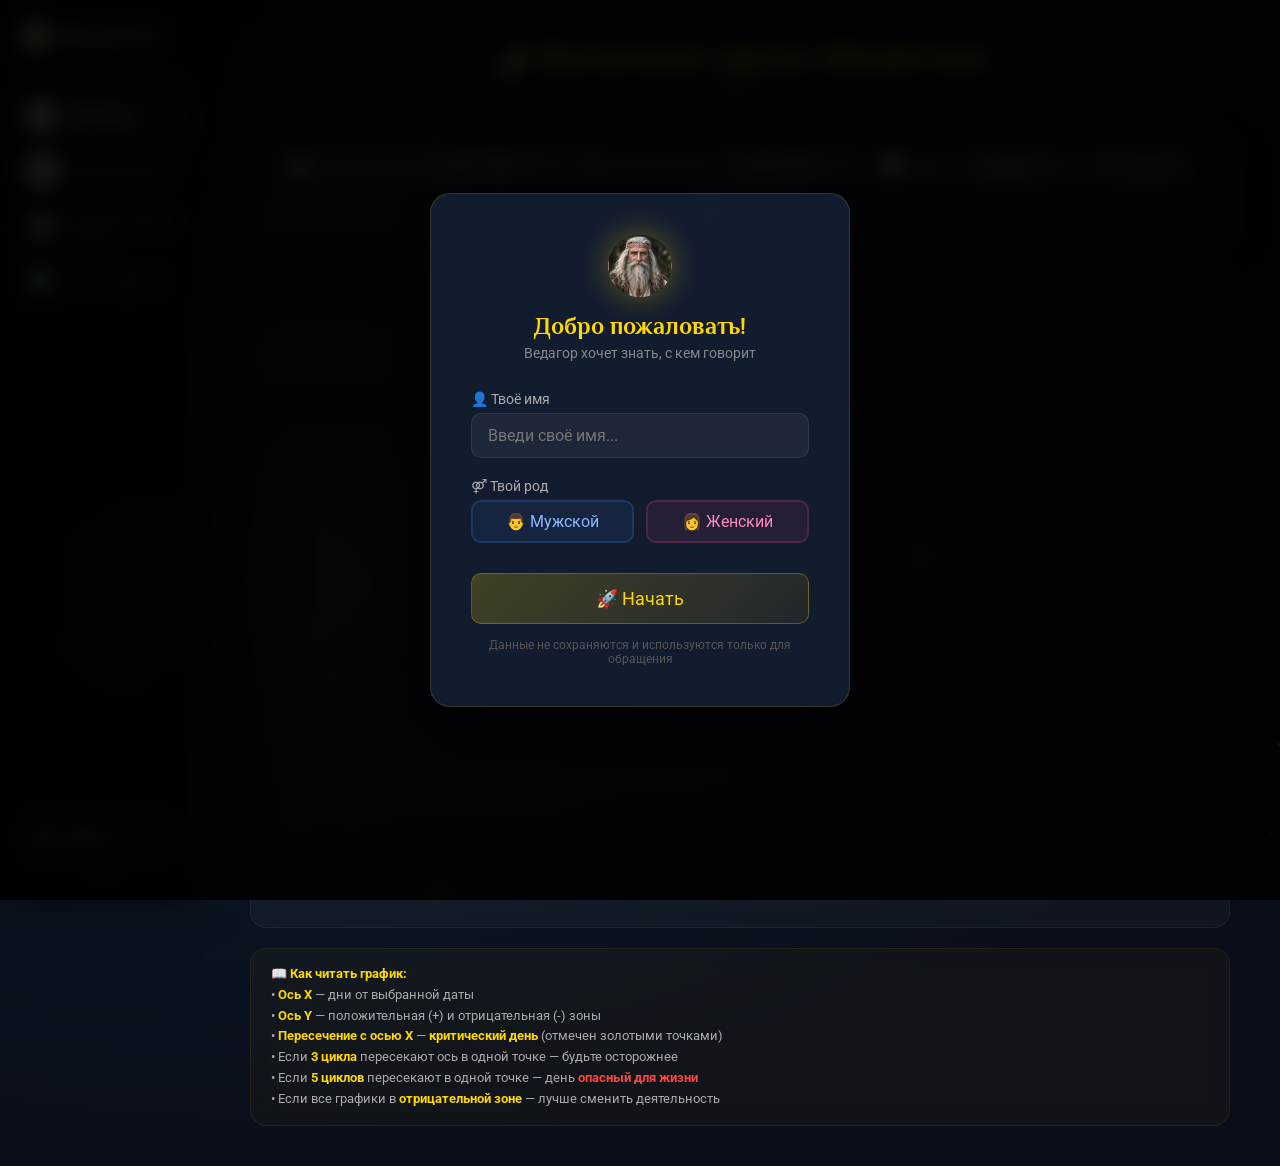
==== index.html @ 82c917f6 "Первый коммит" ====
<!DOCTYPE html>
<html lang="ru">
<head>
    <meta charset="UTF-8">
    <meta name="viewport" content="width=device-width, initial-scale=1.0">
    <title>Жизненные циклы (биоритмы)</title>
    <link rel="stylesheet" href="css/style.css">
    <link href="https://fonts.googleapis.com/css2?family=Great+Vibes&family=Philosopher:wght@400;700&family=Roboto:wght@300;400;700&display=swap" rel="stylesheet">
</head>
<body>

    <!-- ===== МОДАЛЬНОЕ ОКНО ВВОДА ИМЕНИ И ПОЛА ===== -->
    <div id="user-modal" style="position: fixed; top: 0; left: 0; width: 100%; height: 100%; background: rgba(0,0,0,0.85); display: flex; align-items: center; justify-content: center; z-index: 99999; backdrop-filter: blur(10px);">
        <div style="background: rgba(20,30,50,0.95); border: 1px solid rgba(255,215,0,0.15); border-radius: 20px; padding: 40px; max-width: 420px; width: 90%; box-shadow: 0 20px 60px rgba(0,0,0,0.8);">
            <div style="text-align: center; margin-bottom: 30px;">
                <img src="images/vedagor.png" alt="Ведагор" style="width: 64px; height: 64px; object-fit: contain; filter: drop-shadow(0 0 15px rgba(255, 215, 0, 0.35));">
                <h2 style="color: #ffd700; font-size: 24px; margin: 10px 0 6px; font-family: 'Philosopher', serif;">Добро пожаловать!</h2>
                <p style="color: #888; font-size: 14px;">Ведагор хочет знать, с кем говорит</p>
            </div>
            <div style="margin-bottom: 20px;">
                <label style="color: #aaa; display: block; margin-bottom: 6px; font-size: 14px;">👤 Твоё имя</label>
                <input type="text" id="userNameInput" placeholder="Введи своё имя..." style="width: 100%; padding: 12px 16px; background: rgba(255,255,255,0.05); border: 1px solid rgba(255,255,255,0.08); border-radius: 10px; color: #e0e0e0; font-size: 16px; outline: none; font-family: 'Roboto', sans-serif;">
            </div>
            <div style="margin-bottom: 30px;">
                <label style="color: #aaa; display: block; margin-bottom: 6px; font-size: 14px;">⚤ Твой род</label>
                <div style="display: flex; gap: 12px;">
                    <button id="genderMale" style="flex: 1; padding: 10px; background: rgba(68,136,255,0.08); border: 2px solid rgba(68,136,255,0.2); border-radius: 10px; color: #88bbff; cursor: pointer; font-size: 16px; transition: all 0.3s; font-family: 'Roboto', sans-serif;">👨 Мужской</button>
                    <button id="genderFemale" style="flex: 1; padding: 10px; background: rgba(255,68,136,0.08); border: 2px solid rgba(255,68,136,0.2); border-radius: 10px; color: #ff88bb; cursor: pointer; font-size: 16px; transition: all 0.3s; font-family: 'Roboto', sans-serif;">👩 Женский</button>
                </div>
                <input type="hidden" id="userGenderInput" value="">
            </div>
            <button id="startBtn" style="width: 100%; padding: 14px; background: linear-gradient(135deg, #ffd70033, #ffd70011); border: 1px solid #ffd70044; border-radius: 10px; color: #ffd700; font-size: 18px; cursor: pointer; transition: all 0.3s; font-family: 'Roboto', sans-serif;" disabled>🚀 Начать</button>
            <p style="color: #555; font-size: 12px; text-align: center; margin-top: 14px;">Данные не сохраняются и используются только для обращения</p>
        </div>
    </div>

    <!-- ===== ЗВЁЗДЫ ===== -->
    <div class="stars" id="stars"></div>

    <!-- ===== БОКОВОЕ МЕНЮ ===== -->
    <aside class="sidebar">
        <div class="sidebar-header">
            <img src="images/alatyr.png" alt="Алатырь" class="sidebar-logo-img">
            <span class="sidebar-title">Ведаем РА</span>
        </div>
        <nav class="sidebar-nav">
            <a href="index.html" class="sidebar-link active">
                <span class="sidebar-icon">📊</span>
                <span class="sidebar-text">Биоритмы</span>
            </a>
            <a href="svarog-circle.html" class="sidebar-link">
                <img src="images/svarog-circle/circle-icon.png" alt="Сварожий круг" class="sidebar-icon-img">
                <span class="sidebar-text">Сварожий круг</span>
            </a>
            <a href="galactic-day.html" class="sidebar-link">
                <img src="images/galactic-day/icon.png" alt="Галактические сутки" class="sidebar-icon-img">
                <span class="sidebar-text">Галактические сутки</span>
            </a>
            <a href="atlas.html" class="sidebar-link">
                <span class="sidebar-icon">🗺️</span>
                <span class="sidebar-text">Атлас Судьбы</span>
            </a>
        </nav>
        <div class="sidebar-footer">
            <button onclick="logoutUser()" class="sidebar-logout">
                <span class="sidebar-icon">🚪</span>
                <span class="sidebar-text">Выйти</span>
            </button>
            <span style="color: #444; font-size: 11px; display: block; margin-top: 10px;">v1.0</span>
        </div>
    </aside>

    <!-- ===== ОСНОВНОЙ КОНТЕНТ ===== -->
    <main class="main-content">
        <h1>🌙 Жизненные циклы (биоритмы)</h1>
        <p class="subtitle">5 циклов: физический, эмоциональный, интеллектуальный, психокинетический, астро-ментальный</p>

        <!-- ===== ПРИВЕТСТВИЕ С ИМЕНЕМ ===== -->
        <div id="greeting-block" style="text-align: center; margin-bottom: 25px; display: none;">
            <span id="greeting-text" style="font-family: 'Great Vibes', cursive; font-size: 32px; color: #ffd700; text-shadow: 0 0 30px rgba(255,215,0,0.15); letter-spacing: 2px;"></span>
        </div>

        <!-- ===== УПРАВЛЕНИЕ ===== -->
        <div class="controls">
            <div>
                <label>📅 Дата рождения: <input type="date" id="birthdate"></label>
            </div>
            <div>
                <label>🔍 Дата просмотра: <input type="date" id="viewdate"></label>
            </div>
            <div>
                <label>📊 Период: 
                    <select id="periodSelect">
                        <option value="30">30 дней</option>
                        <option value="60">60 дней</option>
                        <option value="90" selected>90 дней</option>
                        <option value="180">180 дней</option>
                        <option value="365">Год</option>
                    </select>
                </label>
            </div>
            <button id="todayBtn">📍 Сегодня</button>
            <button id="updateBtn">🔄 Обновить</button>
        </div>

        <!-- ===== ЛЕГЕНДА ===== -->
        <div id="legend"></div>

        <!-- ===== ВСПЛЫВАЮЩЕЕ ОКНО ДЛЯ ЦИКЛА ===== -->
        <div id="cycle-tooltip">
            <div class="cycle-name"></div>
            <div class="cycle-desc"></div>
            <div class="cycle-detail"></div>
        </div>

        <!-- ===== ЛУННАЯ ДОРОГА ===== -->
        <div id="lunar-road"></div>

        <!-- ===== ВСПЛЫВАЮЩЕЕ ОКНО ДЛЯ ЛУНЫ ===== -->
        <div id="moon-tooltip">
            <span class="phase-icon"></span>
            <div class="phase-name"></div>
            <div class="phase-short"></div>
            <div class="phase-influence"></div>
            <div class="phase-history"></div>
        </div>

        <!-- ===== ГРАФИК ===== -->
        <div id="chart-container">
            <canvas id="biorhythmChart"></canvas>
        </div>

        <!-- ===== КРИТИЧЕСКИЕ ДНИ (СПИСОК) ===== -->
        <div id="critical-days"></div>

        <!-- ===== ИНФО-ОКНО ДЛЯ КРИТИЧЕСКОГО ДНЯ ===== -->
        <div id="critical-info">
            <button class="close-btn" id="closeCriticalInfo">✕</button>
            <div class="critical-date"></div>
            <div class="critical-desc"></div>
            <div class="critical-cycles"></div>
        </div>

        <!-- ===== ИНФО-ОКНО ДЛЯ ЛЮБОГО ДНЯ (ПОЛНОЕ ОПИСАНИЕ) ===== -->
        <div id="day-info">
            <button class="close-btn" id="closeDayInfo">✕</button>
            <div class="day-date"></div>
            <div class="day-moon"></div>
            <div class="day-cycles"></div>
            <div class="day-recommendation"></div>
            <div class="day-history"></div>
            <div class="day-ai-advice">
                <div class="ai-loading">⏳ Запрашиваю совет у DeepSeek...</div>
                <div class="ai-chat-area"></div>
                <div class="ai-chat-input">
                    <input type="text" id="chatInput" placeholder="Задай вопрос наставнику..." onkeypress="sendQuestionEnter(event)">
                    <button onclick="sendQuestion()">📨</button>
                </div>
            </div>
        </div>

        <!-- ===== ИНФО БЛОК ===== -->
        <div id="info-block">
            <strong>📖 Как читать график:</strong><br>
            • <strong>Ось X</strong> — дни от выбранной даты<br>
            • <strong>Ось Y</strong> — положительная (+) и отрицательная (-) зоны<br>
            • <strong>Пересечение с осью X</strong> — <strong style="color:#ffd700;">критический день</strong> (отмечен золотыми точками)<br>
            • Если <strong>3 цикла</strong> пересекают ось в одной точке — будьте осторожнее<br>
            • Если <strong>5 циклов</strong> пересекают в одной точке — день <strong style="color:#ff4444;">опасный для жизни</strong><br>
            • Если все графики в <strong>отрицательной зоне</strong> — лучше сменить деятельность
        </div>
    </main>

    <script type="module" src="js/app.js"></script>
    
    <script>
        // ===== ГЕНЕРАЦИЯ ЗВЁЗД =====
        (function createStars() {
            const container = document.getElementById('stars');
            if (!container) return;
            const count = 150;
            for (let i = 0; i < count; i++) {
                const star = document.createElement('div');
                star.className = 'star';
                const size = Math.random() * 3 + 1;
                star.style.width = size + 'px';
                star.style.height = size + 'px';
                star.style.left = Math.random() * 100 + '%';
                star.style.top = Math.random() * 100 + '%';
                container.appendChild(star);
            }
        })();
    </script>
</body>
</html>
---- css/style.css ----
/* ===== 0. ПОДКЛЮЧЕНИЕ ШРИФТОВ ===== */
/* Шрифты подключены через Google Fonts в HTML */

/* ===== 1. ОБЩИЕ СТИЛИ ===== */
* {
    margin: 0;
    padding: 0;
    box-sizing: border-box;
}

body {
    background: #0a0e1a;
    color: #e0e0e0;
    font-family: 'Roboto', 'Segoe UI', Arial, sans-serif;
    padding: 20px;
    min-height: 100vh;
    background: radial-gradient(ellipse at 20% 50%, #0d1b2a, #0a0e1a 70%);
    position: relative;
    overflow-x: hidden;
}

/* ===== 1.1. ЗВЁЗДЫ (СТАТИЧНЫЕ, БЕЗ АНИМАЦИИ) ===== */
.stars {
    position: fixed;
    top: 0;
    left: 0;
    width: 100%;
    height: 100%;
    pointer-events: none;
    z-index: 0;
    overflow: hidden;
}

.star {
    position: absolute;
    background: white;
    border-radius: 50%;
    opacity: 0.7;
}

/* ===== 1.2. ЗОЛОТЫЕ АКЦЕНТЫ ===== */
.gold-glow {
    text-shadow: 0 0 20px rgba(255, 215, 0, 0.15);
}

/* ===== 2. ЗАГОЛОВКИ ===== */
h1 {
    text-align: center;
    color: #ffd700;
    font-size: 28px;
    margin-bottom: 10px;
    text-shadow: 0 0 30px rgba(255, 215, 0, 0.2), 0 0 60px rgba(255, 215, 0, 0.05);
    letter-spacing: 2px;
    font-family: 'Philosopher', 'Segoe UI', serif;
    font-weight: 700;
    position: relative;
    z-index: 1;
}

h1::after {
    content: '';
    display: block;
    width: 80px;
    height: 2px;
    margin: 8px auto 0;
    background: linear-gradient(90deg, transparent, #ffd700, transparent);
}

.subtitle {
    text-align: center;
    color: #888;
    font-size: 14px;
    margin-bottom: 25px;
    font-weight: 300;
    letter-spacing: 1px;
    position: relative;
    z-index: 1;
}

/* ===== 3. УПРАВЛЕНИЕ ===== */
.controls {
    display: flex;
    flex-wrap: wrap;
    justify-content: center;
    align-items: center;
    gap: 15px;
    background: rgba(255, 255, 255, 0.04);
    backdrop-filter: blur(10px);
    -webkit-backdrop-filter: blur(10px);
    padding: 15px 20px;
    border-radius: 16px;
    margin-bottom: 25px;
    border: 1px solid rgba(255, 215, 0, 0.1);
    box-shadow: 0 8px 32px rgba(0, 0, 0, 0.4);
    position: relative;
    z-index: 1;
    transition: all 0.3s ease;
}

.controls:hover {
    border-color: rgba(255, 215, 0, 0.2);
    box-shadow: 0 8px 40px rgba(0, 0, 0, 0.5);
}

.controls label {
    display: flex;
    align-items: center;
    gap: 8px;
    font-size: 14px;
    color: #aaa;
    cursor: pointer;
    font-weight: 300;
}

.controls input[type="date"] {
    background: rgba(255, 255, 255, 0.06);
    border: 1px solid rgba(255, 255, 255, 0.1);
    color: #e0e0e0;
    padding: 6px 10px;
    border-radius: 8px;
    font-size: 14px;
    cursor: pointer;
    transition: all 0.3s ease;
    font-family: 'Roboto', sans-serif;
}

.controls input[type="date"]:focus {
    border-color: #ffd700;
    outline: none;
    box-shadow: 0 0 20px rgba(255, 215, 0, 0.1);
}

.controls select {
    background: rgba(255, 255, 255, 0.06);
    border: 1px solid rgba(255, 255, 255, 0.1);
    color: #e0e0e0;
    padding: 6px 10px;
    border-radius: 8px;
    font-size: 14px;
    cursor: pointer;
    transition: all 0.3s ease;
    font-family: 'Roboto', sans-serif;
}

.controls select:focus {
    border-color: #ffd700;
    outline: none;
}

.controls button {
    background: rgba(255, 215, 0, 0.08);
    border: 1px solid rgba(255, 215, 0, 0.15);
    color: #ffd700;
    padding: 7px 18px;
    border-radius: 8px;
    cursor: pointer;
    font-size: 14px;
    transition: all 0.3s ease;
    font-family: 'Roboto', sans-serif;
    position: relative;
    overflow: hidden;
}

.controls button::after {
    content: '';
    position: absolute;
    top: 50%;
    left: 50%;
    width: 0;
    height: 0;
    background: rgba(255, 215, 0, 0.1);
    border-radius: 50%;
    transition: all 0.5s ease;
    transform: translate(-50%, -50%);
}

.controls button:hover::after {
    width: 300px;
    height: 300px;
}

.controls button:hover {
    background: #ffd700;
    color: #0a0e1a;
    border-color: #ffd700;
    transform: scale(1.02);
    box-shadow: 0 4px 30px rgba(255, 215, 0, 0.2);
}

#todayBtn {
    background: rgba(255, 255, 255, 0.05);
    border-color: rgba(255, 255, 255, 0.1);
    color: #aaa;
}

#todayBtn:hover {
    background: #ffd700;
    color: #0a0e1a;
    border-color: #ffd700;
}

#updateBtn {
    background: rgba(255, 215, 0, 0.12);
    border-color: rgba(255, 215, 0, 0.2);
}

/* ===== 4. ЛЕГЕНДА ===== */
#legend {
    display: flex;
    flex-wrap: wrap;
    justify-content: center;
    gap: 20px;
    background: rgba(255, 255, 255, 0.03);
    backdrop-filter: blur(10px);
    -webkit-backdrop-filter: blur(10px);
    padding: 12px 20px;
    border-radius: 16px;
    margin-bottom: 20px;
    border: 1px solid rgba(255, 255, 255, 0.06);
    position: relative;
    z-index: 1;
}

.legend-item {
    display: flex;
    align-items: center;
    gap: 8px;
    font-size: 13px;
    color: #ccc;
    cursor: pointer;
    position: relative;
    padding: 4px 10px;
    border-radius: 8px;
    transition: all 0.3s ease;
    font-weight: 300;
}

.legend-item:hover {
    background: rgba(255, 255, 255, 0.05);
    transform: translateY(-1px);
}

.legend-color {
    width: 24px;
    height: 4px;
    border-radius: 4px;
    box-shadow: 0 0 10px rgba(255, 255, 255, 0.05);
}

.legend-days {
    color: #666;
    font-size: 11px;
}

/* ===== 5. ВСПЛЫВАЮЩЕЕ ОКНО ДЛЯ ЦИКЛА ===== */
#cycle-tooltip {
    display: none;
    position: fixed;
    z-index: 9998;
    background: rgba(20, 30, 50, 0.95);
    backdrop-filter: blur(20px);
    -webkit-backdrop-filter: blur(20px);
    border: 1px solid rgba(255, 215, 0, 0.15);
    border-radius: 16px;
    padding: 16px 20px;
    max-width: 300px;
    box-shadow: 0 8px 40px rgba(0, 0, 0, 0.8), 0 0 30px rgba(255, 215, 0, 0.05);
    pointer-events: none;
    color: #e0e0e0;
    transform: translate(-50%, -110%);
}

#cycle-tooltip .cycle-name {
    font-size: 18px;
    font-weight: bold;
    margin-bottom: 6px;
    font-family: 'Philosopher', serif;
}

#cycle-tooltip .cycle-desc {
    font-size: 13px;
    color: #bbb;
    line-height: 1.5;
}

#cycle-tooltip .cycle-detail {
    font-size: 12px;
    color: #888;
    margin-top: 6px;
}

/* ===== 6. ЛУННАЯ ДОРОГА ===== */
#lunar-road {
    background: rgba(255, 255, 255, 0.03);
    backdrop-filter: blur(10px);
    -webkit-backdrop-filter: blur(10px);
    border-radius: 16px;
    padding: 15px 10px;
    margin-bottom: 20px;
    border: 1px solid rgba(255, 255, 255, 0.06);
    min-height: 70px;
    overflow-x: auto;
    display: flex;
    align-items: center;
    gap: 2px;
    flex-wrap: nowrap;
    position: relative;
    z-index: 1;
}

.lunar-day {
    display: inline-flex;
    flex-direction: column;
    align-items: center;
    font-size: 22px;
    padding: 4px 4px;
    cursor: pointer;
    min-width: 40px;
    flex-shrink: 0;
    position: relative;
    transition: all 0.3s ease;
    border-radius: 12px;
}

.lunar-day .date-label {
    font-size: 8px;
    color: #666;
    margin-top: 2px;
}

.lunar-day.today {
    background: rgba(255, 215, 0, 0.12);
    border-radius: 12px;
    padding: 4px 6px;
    box-shadow: 0 0 20px rgba(255, 215, 0, 0.05);
}

/* ===== 7. ВСПЛЫВАЮЩЕЕ ОКНО ДЛЯ ЛУНЫ ===== */
#moon-tooltip {
    display: none;
    position: fixed;
    z-index: 9999;
    background: rgba(20, 30, 50, 0.95);
    backdrop-filter: blur(20px);
    -webkit-backdrop-filter: blur(20px);
    border: 2px solid rgba(255, 215, 0, 0.2);
    border-radius: 16px;
    padding: 16px 20px;
    max-width: 280px;
    box-shadow: 0 8px 40px rgba(0, 0, 0, 0.8), 0 0 40px rgba(255, 215, 0, 0.05);
    pointer-events: none;
    transform: translate(-50%, -110%);
    color: #e0e0e0;
}

#moon-tooltip .phase-icon {
    font-size: 40px;
    text-align: center;
    display: block;
    margin-bottom: 6px;
}

#moon-tooltip .phase-name {
    font-size: 18px;
    font-weight: bold;
    color: #ffd700;
    text-align: center;
    margin-bottom: 6px;
    font-family: 'Philosopher', serif;
}

#moon-tooltip .phase-short {
    font-size: 13px;
    color: #aaa;
    text-align: center;
    margin-bottom: 8px;
    font-style: italic;
}

#moon-tooltip .phase-influence {
    font-size: 14px;
    color: #bbb;
    text-align: center;
    line-height: 1.4;
}

#moon-tooltip .phase-history {
    font-size: 12px;
    color: #888;
    text-align: center;
    line-height: 1.4;
    margin-top: 8px;
    border-top: 1px solid rgba(255, 215, 0, 0.1);
    padding-top: 8px;
}

/* ===== 8. ГРАФИК ===== */
#chart-container {
    background: rgba(255, 255, 255, 0.03);
    backdrop-filter: blur(10px);
    -webkit-backdrop-filter: blur(10px);
    border-radius: 16px;
    padding: 15px;
    margin-bottom: 20px;
    border: 1px solid rgba(255, 255, 255, 0.06);
    min-height: 420px;
    position: relative;
    overflow-x: auto;
    z-index: 1;
    box-shadow: inset 0 0 60px rgba(0, 0, 0, 0.3);
}

#biorhythmChart {
    height: 420px !important;
    background: transparent;
    display: block;
    border-radius: 8px;
    max-width: none !important;
}

#chart-container canvas {
    cursor: default;
    filter: drop-shadow(0 0 20px rgba(255, 215, 0, 0.02));
}

/* ===== 9. КРИТИЧЕСКИЕ ДНИ ===== */
#critical-days {
    background: rgba(255, 255, 255, 0.03);
    backdrop-filter: blur(10px);
    -webkit-backdrop-filter: blur(10px);
    border-radius: 16px;
    padding: 15px 20px;
    border: 1px solid rgba(255, 255, 255, 0.06);
    color: #888;
    font-size: 14px;
    min-height: 50px;
    margin-bottom: 20px;
    position: relative;
    z-index: 1;
}

#critical-days strong {
    color: #ffd700;
}

.critical-item {
    display: inline-block;
    background: rgba(255, 215, 0, 0.08);
    border: 1px solid rgba(255, 215, 0, 0.1);
    padding: 2px 12px;
    border-radius: 12px;
    margin: 3px 5px 3px 0;
    font-size: 13px;
    color: #ffd700;
    cursor: pointer;
    transition: all 0.3s ease;
}

.critical-item:hover {
    background: rgba(255, 215, 0, 0.2);
    transform: scale(1.05);
    box-shadow: 0 0 20px rgba(255, 215, 0, 0.1);
}

/* ===== 10. ИНФО-ОКНО КРИТИЧЕСКОГО ДНЯ ===== */
#critical-info {
    display: none;
    background: rgba(255, 215, 0, 0.04);
    backdrop-filter: blur(20px);
    -webkit-backdrop-filter: blur(20px);
    border: 1px solid rgba(255, 215, 0, 0.15);
    border-radius: 16px;
    padding: 20px 24px;
    margin-bottom: 20px;
    color: #ddd;
    line-height: 1.6;
    position: relative;
    z-index: 1;
    box-shadow: 0 8px 40px rgba(0, 0, 0, 0.4);
    animation: fadeSlideIn 0.4s ease;
}

@keyframes fadeSlideIn {
    from {
        opacity: 0;
        transform: translateY(-10px);
    }
    to {
        opacity: 1;
        transform: translateY(0);
    }
}

#critical-info .close-btn {
    float: right;
    background: none;
    border: none;
    color: #888;
    font-size: 20px;
    cursor: pointer;
    transition: all 0.3s ease;
}

#critical-info .close-btn:hover {
    color: #ffd700;
    transform: rotate(90deg);
}

#critical-info .critical-date {
    font-size: 20px;
    font-weight: bold;
    color: #ffd700;
    margin-bottom: 10px;
    font-family: 'Philosopher', serif;
}

#critical-info .critical-desc {
    font-size: 14px;
    color: #bbb;
}

#critical-info .critical-cycles {
    margin-top: 10px;
    font-size: 13px;
}

#critical-info .critical-cycles span {
    display: inline-block;
    margin-right: 12px;
    padding: 3px 10px;
    border-radius: 8px;
    font-size: 12px;
}

/* ===== 11. ИНФО-ОКНО ДЛЯ ЛЮБОГО ДНЯ ===== */
#day-info {
    display: none;
    background: rgba(255, 215, 0, 0.04);
    backdrop-filter: blur(20px);
    -webkit-backdrop-filter: blur(20px);
    border: 1px solid rgba(255, 215, 0, 0.15);
    border-radius: 16px;
    padding: 20px 24px;
    margin-bottom: 20px;
    color: #ddd;
    line-height: 1.8;
    position: relative;
    z-index: 1;
    box-shadow: 0 8px 40px rgba(0, 0, 0, 0.4);
    animation: fadeSlideIn 0.4s ease;
}

#day-info .close-btn {
    float: right;
    background: none;
    border: none;
    color: #888;
    font-size: 20px;
    cursor: pointer;
    transition: all 0.3s ease;
}

#day-info .close-btn:hover {
    color: #ffd700;
    transform: rotate(90deg);
}

#day-info .day-date {
    font-size: 22px;
    font-weight: bold;
    color: #ffd700;
    margin-bottom: 12px;
    font-family: 'Philosopher', serif;
}

#day-info .day-moon {
    background: rgba(255, 215, 0, 0.06);
    border-radius: 12px;
    padding: 10px 14px;
    margin-bottom: 12px;
    text-align: center;
    border: 1px solid rgba(255, 215, 0, 0.08);
}

#day-info .day-moon strong {
    color: #ffd700;
}

#day-info .day-cycles {
    background: rgba(255, 255, 255, 0.03);
    border-radius: 12px;
    padding: 8px 14px;
    margin-bottom: 12px;
    border: 1px solid rgba(255, 255, 255, 0.06);
}

#day-info .day-recommendation {
    background: rgba(255, 255, 255, 0.03);
    border-radius: 12px;
    padding: 10px 14px;
    margin-bottom: 12px;
    border: 1px solid rgba(255, 255, 255, 0.06);
    font-size: 15px;
}

#day-info .day-history {
    background: rgba(255, 215, 0, 0.03);
    border-radius: 12px;
    padding: 10px 14px;
    font-size: 13px;
    color: #aaa;
    border: 1px solid rgba(255, 215, 0, 0.06);
}

/* ===== 12. ДИАЛОГОВОЕ ОКНО С AI (ВЕДАГОР) ===== */
.day-ai-advice {
    background: rgba(68, 255, 136, 0.04);
    backdrop-filter: blur(10px);
    -webkit-backdrop-filter: blur(10px);
    border: 1px solid rgba(68, 255, 136, 0.08);
    border-radius: 12px;
    padding: 12px 16px;
    margin-top: 12px;
    line-height: 1.6;
    min-height: 50px;
}

.day-ai-advice .ai-loading {
    display: flex;
    align-items: center;
    gap: 12px;
    padding: 10px 0;
    color: #888;
    font-style: italic;
}

.day-ai-advice .ai-chat-area {
    max-height: 350px;
    overflow-y: auto;
    margin-bottom: 10px;
    padding-right: 4px;
}

.day-ai-advice .ai-chat-area::-webkit-scrollbar {
    width: 4px;
}

.day-ai-advice .ai-chat-area::-webkit-scrollbar-track {
    background: rgba(255, 255, 255, 0.03);
    border-radius: 4px;
}

.day-ai-advice .ai-chat-area::-webkit-scrollbar-thumb {
    background: rgba(255, 215, 0, 0.2);
    border-radius: 4px;
}

.day-ai-advice .ai-message {
    padding: 10px 14px;
    margin-bottom: 10px;
    border-radius: 12px;
    animation: fadeInUp 0.5s ease;
}

@keyframes fadeInUp {
    from {
        opacity: 0;
        transform: translateY(15px);
    }
    to {
        opacity: 1;
        transform: translateY(0);
    }
}

.day-ai-advice .ai-bot {
    background: rgba(255, 215, 0, 0.05);
    border: 1px solid rgba(255, 215, 0, 0.08);
}

.day-ai-advice .ai-bot strong {
    color: #ffd700;
    font-size: 15px;
    font-family: 'Philosopher', serif;
}

.day-ai-advice .ai-user {
    background: rgba(68, 255, 136, 0.05);
    border: 1px solid rgba(68, 255, 136, 0.08);
    text-align: right;
}

.day-ai-advice .ai-user strong {
    color: #44ff88;
}

.day-ai-advice .ai-text {
    color: #ddd;
    font-size: 14px;
    line-height: 1.7;
    display: block;
    margin-top: 4px;
    white-space: pre-wrap;
}

.day-ai-advice .ai-text span {
    color: #ffd700;
}

.day-ai-advice .ai-chat-input {
    display: flex;
    gap: 8px;
    border-top: 1px solid rgba(255, 255, 255, 0.06);
    padding-top: 10px;
    margin-top: 4px;
}

.day-ai-advice .ai-chat-input input {
    flex: 1;
    background: rgba(255, 255, 255, 0.05);
    border: 1px solid rgba(255, 255, 255, 0.08);
    border-radius: 8px;
    padding: 8px 14px;
    color: #e0e0e0;
    font-size: 14px;
    outline: none;
    transition: all 0.3s ease;
    font-family: 'Roboto', sans-serif;
}

.day-ai-advice .ai-chat-input input:focus {
    border-color: #ffd700;
    box-shadow: 0 0 20px rgba(255, 215, 0, 0.05);
}

.day-ai-advice .ai-chat-input input::placeholder {
    color: #666;
}

.day-ai-advice .ai-chat-input button {
    background: rgba(255, 215, 0, 0.1);
    border: 1px solid rgba(255, 215, 0, 0.15);
    border-radius: 8px;
    padding: 8px 16px;
    color: #ffd700;
    cursor: pointer;
    font-size: 18px;
    transition: all 0.3s ease;
}

.day-ai-advice .ai-chat-input button:hover {
    background: #ffd700;
    color: #0a0e1a;
    transform: scale(1.05);
    box-shadow: 0 4px 20px rgba(255, 215, 0, 0.2);
}

/* ===== 13. АНИМАЦИЯ ВЕДАГОРА ===== */
.vedagor-spinner {
    width: 40px;
    height: 40px;
    border: 3px solid rgba(255, 215, 0, 0.08);
    border-top: 3px solid #ffd700;
    border-right: 3px solid #ffd700;
    border-radius: 50%;
    animation: spin 1s linear infinite;
    display: inline-block;
    box-shadow: 0 0 30px rgba(255, 215, 0, 0.05);
    flex-shrink: 0;
}

@keyframes spin {
    0% { transform: rotate(0deg); }
    100% { transform: rotate(360deg); }
}

/* ===== 14. ИНФО БЛОК ===== */
#info-block {
    padding: 15px 20px;
    background: rgba(255, 215, 0, 0.03);
    backdrop-filter: blur(10px);
    -webkit-backdrop-filter: blur(10px);
    border-radius: 16px;
    border: 1px solid rgba(255, 215, 0, 0.08);
    color: #aaa;
    font-size: 13px;
    line-height: 1.6;
    position: relative;
    z-index: 1;
}

#info-block strong {
    color: #ffd700;
}

/* ===== 15. БОКОВОЕ МЕНЮ ===== */
.sidebar {
    position: fixed;
    left: 0;
    top: 0;
    width: 200px;
    height: 100vh;
    background: rgba(10, 14, 26, 0.92);
    backdrop-filter: blur(20px);
    -webkit-backdrop-filter: blur(20px);
    border-right: 1px solid rgba(255, 215, 0, 0.06);
    display: flex;
    flex-direction: column;
    padding: 20px 0;
    z-index: 1000;
    box-shadow: 4px 0 40px rgba(0, 0, 0, 0.6);
}

.sidebar-header {
    display: flex;
    align-items: center;
    gap: 10px;
    padding: 0 20px 20px;
    border-bottom: 1px solid rgba(255, 215, 0, 0.06);
    margin-bottom: 20px;
}

.sidebar-logo {
    font-size: 28px;
}

.sidebar-logo-img {
    width: 32px;
    height: 32px;
    object-fit: contain;
    filter: drop-shadow(0 0 10px rgba(255, 215, 0, 0.3));
    flex-shrink: 0;
}

.sidebar-logout {
    width: 100%;
    display: flex;
    align-items: center;
    gap: 12px;
    padding: 10px 14px;
    background: rgba(255, 68, 68, 0.06);
    border: 1px solid rgba(255, 68, 68, 0.15);
    border-radius: 10px;
    color: #ff8888;
    font-size: 14px;
    font-family: 'Roboto', sans-serif;
    cursor: pointer;
    transition: all 0.3s ease;
    margin-bottom: 10px;
}

.sidebar-logout:hover {
    background: rgba(255, 68, 68, 0.15);
    border-color: rgba(255, 68, 68, 0.4);
    color: #ffaaaa;
    transform: translateX(4px);
}

.sidebar-title {
    color: #ffd700;
    font-size: 18px;
    font-weight: bold;
    letter-spacing: 1px;
    font-family: 'Philosopher', serif;
}

.sidebar-nav {
    display: flex;
    flex-direction: column;
    gap: 4px;
    padding: 0 12px;
    flex: 1;
}

.sidebar-link {
    display: flex;
    align-items: center;
    gap: 12px;
    padding: 10px 14px;
    border-radius: 10px;
    color: #888;
    text-decoration: none;
    transition: all 0.3s ease;
}

.sidebar-link:hover {
    background: rgba(255, 255, 255, 0.04);
    color: #e0e0e0;
    transform: translateX(4px);
}

.sidebar-link.active {
    background: rgba(255, 215, 0, 0.06);
    color: #ffd700;
    border: 1px solid rgba(255, 215, 0, 0.08);
    box-shadow: 0 0 30px rgba(255, 215, 0, 0.03);
}

.sidebar-link .sidebar-icon {
    font-size: 20px;
    width: 28px;
    text-align: center;
}

.sidebar-link .sidebar-icon-img {
    width: 33px;
    height: 33px;
    object-fit: contain;
    flex-shrink: 0;
    filter: drop-shadow(0 0 8px rgba(255, 215, 0, 0.25));
}

.sidebar-link .sidebar-text {
    font-size: 14px;
}

.sidebar-footer {
    padding: 20px 20px 0;
    border-top: 1px solid rgba(255, 255, 255, 0.03);
    margin-top: auto;
    text-align: center;
}

/* ===== 16. ОСНОВНОЙ КОНТЕНТ С ОТСТУПОМ ПОД МЕНЮ ===== */
.main-content {
    margin-left: 200px;
    padding: 20px 30px;
    min-height: 100vh;
    position: relative;
    z-index: 1;
}

/* ===== 17. ПРИВЕТСТВИЕ С ИМЕНЕМ (шрифт Philosopher) ===== */
#greeting-text,
#svarog-greeting-text {
    font-family: 'Philosopher', serif !important;
    font-weight: 700;
}

@media (max-width: 768px) {
    .sidebar {
        width: 60px;
        padding: 16px 0;
    }
    
    .sidebar-header {
        padding: 0 12px 16px;
        justify-content: center;
    }
    
    .sidebar-title {
        display: none;
    }
    
    .sidebar-link {
        padding: 10px 12px;
        justify-content: center;
    }
    
    .sidebar-link .sidebar-text {
        display: none;
    }
    
    .sidebar-link .sidebar-icon {
        font-size: 24px;
        width: auto;
    }
    
    .sidebar-logout {
        justify-content: center;
        padding: 10px 12px;
    }
    
    .sidebar-logout .sidebar-text {
        display: none;
    }
    
    .sidebar-footer {
        padding: 16px 8px 0;
    }
    
    .main-content {
        margin-left: 60px;
        padding: 6px;
    }

    body {
        padding: 0;
    }

    h1 {
        font-size: 22px;
    }

    .controls {
        flex-direction: column;
        align-items: stretch;
        gap: 8px;
        padding: 10px;
        margin-bottom: 12px;
        border-radius: 10px;
    }
    
    .controls label {
        flex-direction: column;
        align-items: flex-start;
    }
    
    .controls input[type="date"],
    .controls select {
        width: 100%;
    }

    #legend {
        gap: 10px;
        padding: 10px;
        border-radius: 10px;
        margin-bottom: 12px;
    }

    .legend-item {
        font-size: 12px;
        padding: 4px 8px;
    }

    #lunar-road {
        padding: 10px 5px;
        gap: 0px;
        border-radius: 10px;
        margin-bottom: 12px;
    }
    
    .lunar-day {
        font-size: 18px;
        min-width: 32px;
    }
    
    #chart-container {
        padding: 6px;
        border-radius: 10px;
        margin-bottom: 12px;
    }

    #critical-days {
        padding: 10px;
        border-radius: 10px;
        margin-bottom: 12px;
    }

    #critical-info {
        padding: 12px;
        border-radius: 10px;
        margin-bottom: 12px;
    }
    
    #critical-info .critical-date {
        font-size: 17px;
    }
    
    #day-info {
        padding: 12px;
        border-radius: 10px;
        margin-bottom: 12px;
    }
    
    #day-info .day-date {
        font-size: 18px;
    }

    #day-info .day-moon,
    #day-info .day-cycles,
    #day-info .day-recommendation,
    #day-info .day-history {
        padding: 8px 10px;
        border-radius: 8px;
    }

    .day-ai-advice {
        padding: 10px;
        border-radius: 8px;
    }
    
    .day-ai-advice .ai-chat-area {
        max-height: 250px;
    }
    
    .day-ai-advice .ai-text {
        font-size: 13px;
    }
    
    .day-ai-advice .ai-chat-input input {
        font-size: 13px;
        padding: 6px 10px;
    }
    
    .day-ai-advice .ai-chat-input button {
        font-size: 16px;
        padding: 6px 12px;
    }
    
    .vedagor-spinner {
        width: 30px;
        height: 30px;
    }

    #info-block {
        padding: 10px;
        border-radius: 10px;
        font-size: 12px;
    }

    #moon-tooltip,
    #cycle-tooltip {
        max-width: 240px;
        padding: 12px 14px;
    }
}

@media (max-width: 480px) {
    .sidebar {
        width: 50px;
        padding: 12px 0;
    }
    
    .sidebar-link {
        padding: 8px 10px;
    }
    
    .sidebar-link .sidebar-icon {
        font-size: 20px;
    }
    
    .sidebar-logout {
        padding: 8px 10px;
    }
    
    .main-content {
        margin-left: 50px;
        padding: 4px;
    }

    h1 {
        font-size: 18px;
    }
    
    #chart-container {
        padding: 4px;
        min-height: 320px;
    }
    
    #biorhythmChart {
        height: 320px !important;
    }
}
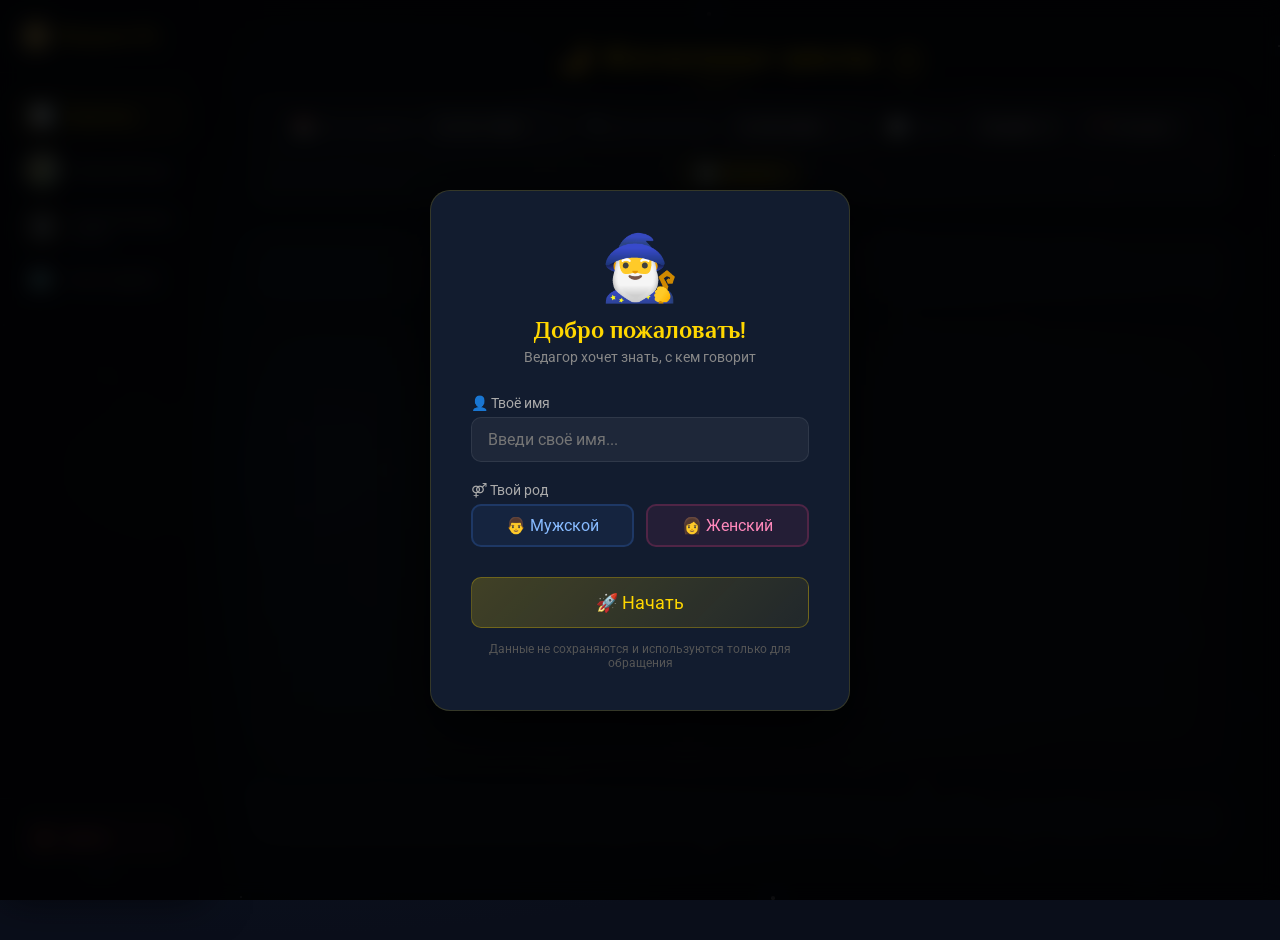
==== commit bd6bbc56: "Добавил картинки луны" ====
--- a/index.html
+++ b/index.html
@@ -3,7 +3,7 @@
 <head>
     <meta charset="UTF-8">
     <meta name="viewport" content="width=device-width, initial-scale=1.0">
-    <title>Жизненные циклы (биоритмы)</title>
+    <title>Жизненные циклы</title>
     <link rel="stylesheet" href="css/style.css">
     <link href="https://fonts.googleapis.com/css2?family=Great+Vibes&family=Philosopher:wght@400;700&family=Roboto:wght@300;400;700&display=swap" rel="stylesheet">
 </head>
@@ -13,7 +13,7 @@
     <div id="user-modal" style="position: fixed; top: 0; left: 0; width: 100%; height: 100%; background: rgba(0,0,0,0.85); display: flex; align-items: center; justify-content: center; z-index: 99999; backdrop-filter: blur(10px);">
         <div style="background: rgba(20,30,50,0.95); border: 1px solid rgba(255,215,0,0.15); border-radius: 20px; padding: 40px; max-width: 420px; width: 90%; box-shadow: 0 20px 60px rgba(0,0,0,0.8);">
             <div style="text-align: center; margin-bottom: 30px;">
-                <img src="images/vedagor.png" alt="Ведагор" style="width: 64px; height: 64px; object-fit: contain; filter: drop-shadow(0 0 15px rgba(255, 215, 0, 0.35));">
+                <div style="font-size: 64px;">🧙‍♂️</div>
                 <h2 style="color: #ffd700; font-size: 24px; margin: 10px 0 6px; font-family: 'Philosopher', serif;">Добро пожаловать!</h2>
                 <p style="color: #888; font-size: 14px;">Ведагор хочет знать, с кем говорит</p>
             </div>
@@ -72,8 +72,31 @@
 
     <!-- ===== ОСНОВНОЙ КОНТЕНТ ===== -->
     <main class="main-content">
-        <h1>🌙 Жизненные циклы (биоритмы)</h1>
-        <p class="subtitle">5 циклов: физический, эмоциональный, интеллектуальный, психокинетический, астро-ментальный</p>
+        <!-- ===== ЗАГОЛОВОК С КНОПКОЙ "?" ===== -->
+        <div class="title-row">
+            <h1>🌙 Жизненные циклы</h1>
+            <button id="infoToggleBtn" class="info-toggle-btn" aria-label="Информация о циклах">?</button>
+        </div>
+
+        <!-- ===== РАСКРЫВАЮЩИЙСЯ БЛОК: ИНФО + ЛЕГЕНДА ===== -->
+        <div id="info-block-collapsible" class="info-block-collapsible">
+            <!-- Сверху — ИНФО -->
+            <div class="info-section">
+                <strong>📖 Как читать график:</strong><br>
+                • <strong>Ось X</strong> — дни от выбранной даты<br>
+                • <strong>Ось Y</strong> — положительная (+) и отрицательная (-) зоны<br>
+                • <strong>Пересечение с осью X</strong> — <strong style="color:#ffd700;">критический день</strong> (отмечен золотыми точками)<br>
+                • Если <strong>3 цикла</strong> пересекают ось в одной точке — будьте осторожнее<br>
+                • Если <strong>5 циклов</strong> пересекают в одной точке — день <strong style="color:#ff4444;">опасный для жизни</strong><br>
+                • Если все графики в <strong>отрицательной зоне</strong> — лучше сменить деятельность
+            </div>
+
+            <!-- Разделитель -->
+            <div class="info-divider"></div>
+
+            <!-- Снизу — ЛЕГЕНДА -->
+            <div id="legend"></div>
+        </div>
 
         <!-- ===== ПРИВЕТСТВИЕ С ИМЕНЕМ ===== -->
         <div id="greeting-block" style="text-align: center; margin-bottom: 25px; display: none;">
@@ -91,10 +114,9 @@
             <div>
                 <label>📊 Период: 
                     <select id="periodSelect">
-                        <option value="30">30 дней</option>
+                        <option value="30" selected>30 дней</option>
                         <option value="60">60 дней</option>
-                        <option value="90" selected>90 дней</option>
-                        <option value="180">180 дней</option>
+                        <option value="90">90 дней</option>
                         <option value="365">Год</option>
                     </select>
                 </label>
@@ -102,9 +124,6 @@
             <button id="todayBtn">📍 Сегодня</button>
             <button id="updateBtn">🔄 Обновить</button>
         </div>
-
-        <!-- ===== ЛЕГЕНДА ===== -->
-        <div id="legend"></div>
 
         <!-- ===== ВСПЛЫВАЮЩЕЕ ОКНО ДЛЯ ЦИКЛА ===== -->
         <div id="cycle-tooltip">
@@ -157,17 +176,6 @@
                     <button onclick="sendQuestion()">📨</button>
                 </div>
             </div>
-        </div>
-
-        <!-- ===== ИНФО БЛОК ===== -->
-        <div id="info-block">
-            <strong>📖 Как читать график:</strong><br>
-            • <strong>Ось X</strong> — дни от выбранной даты<br>
-            • <strong>Ось Y</strong> — положительная (+) и отрицательная (-) зоны<br>
-            • <strong>Пересечение с осью X</strong> — <strong style="color:#ffd700;">критический день</strong> (отмечен золотыми точками)<br>
-            • Если <strong>3 цикла</strong> пересекают ось в одной точке — будьте осторожнее<br>
-            • Если <strong>5 циклов</strong> пересекают в одной точке — день <strong style="color:#ff4444;">опасный для жизни</strong><br>
-            • Если все графики в <strong>отрицательной зоне</strong> — лучше сменить деятельность
         </div>
     </main>
 
@@ -190,6 +198,18 @@
                 container.appendChild(star);
             }
         })();
+
+        // ===== РАСКРЫТИЕ ИНФО-БЛОКА =====
+        (function initInfoToggle() {
+            const btn = document.getElementById('infoToggleBtn');
+            const block = document.getElementById('info-block-collapsible');
+            if (!btn || !block) return;
+
+            btn.addEventListener('click', function() {
+                block.classList.toggle('open');
+                btn.classList.toggle('active');
+            });
+        })();
     </script>
 </body>
 </html>
--- a/css/style.css
+++ b/css/style.css
@@ -322,6 +322,15 @@
     border-radius: 12px;
 }
 
+.moon-icon {
+    width: 50px;
+    height: 50px;
+    object-fit: contain;
+    display: block;
+    filter: drop-shadow(0 0 6px rgba(255, 255, 255, 0.25));
+    pointer-events: none;
+}
+
 .lunar-day .date-label {
     font-size: 8px;
     color: #666;
@@ -774,20 +783,6 @@
     100% { transform: rotate(360deg); }
 }
 
-/* ===== 14. ИНФО БЛОК ===== */
-#info-block {
-    padding: 15px 20px;
-    background: rgba(255, 215, 0, 0.03);
-    backdrop-filter: blur(10px);
-    -webkit-backdrop-filter: blur(10px);
-    border-radius: 16px;
-    border: 1px solid rgba(255, 215, 0, 0.08);
-    color: #aaa;
-    font-size: 13px;
-    line-height: 1.6;
-    position: relative;
-    z-index: 1;
-}
 
 #info-block strong {
     color: #ffd700;
@@ -1151,4 +1146,195 @@
     #biorhythmChart {
         height: 320px !important;
     }
+}
+
+/* ============================================
+   ЗАГОЛОВОК С КНОПКОЙ "?"
+   ============================================ */
+
+.title-row {
+    display: flex;
+    align-items: center;
+    justify-content: center;
+    gap: 12px;
+    position: relative;
+    z-index: 1;
+    margin-bottom: 10px;
+}
+
+.title-row h1 {
+    margin-bottom: 0;
+}
+
+.info-toggle-btn {
+    width: 36px;
+    height: 36px;
+    border-radius: 50%;
+    background: rgba(255, 215, 0, 0.1);
+    border: 1.5px solid rgba(255, 215, 0, 0.4);
+    color: #ffd700;
+    font-size: 20px;
+    font-weight: 700;
+    font-family: 'Philosopher', serif;
+    cursor: pointer;
+    transition: all 0.3s ease;
+    display: flex;
+    align-items: center;
+    justify-content: center;
+    flex-shrink: 0;
+    line-height: 1;
+    padding: 0;
+    padding-bottom: 2px;
+}
+
+.info-toggle-btn:hover {
+    background: rgba(255, 215, 0, 0.2);
+    border-color: #ffd700;
+    box-shadow: 0 0 20px rgba(255, 215, 0, 0.5), 0 0 35px rgba(255, 215, 0, 0.25);
+    transform: scale(1.08);
+}
+
+.info-toggle-btn.active {
+    background: #ffd700;
+    color: #0a0e1a;
+    border-color: #ffd700;
+    box-shadow: 0 0 25px rgba(255, 215, 0, 0.6);
+}
+
+/* ============================================
+   РАСКРЫВАЮЩИЙСЯ ИНФО-БЛОК
+   ============================================ */
+
+.info-block-collapsible {
+    max-height: 0;
+    overflow: hidden;
+    transition: max-height 0.5s cubic-bezier(0.22, 1, 0.36, 1), 
+                opacity 0.3s ease,
+                padding 0.3s ease,
+                margin 0.3s ease;
+    opacity: 0;
+    padding: 0 20px;
+    margin-bottom: 0;
+    background: rgba(255, 215, 0, 0.03);
+    backdrop-filter: blur(10px);
+    -webkit-backdrop-filter: blur(10px);
+    border-radius: 16px;
+    border: 1px solid rgba(255, 215, 0, 0.08);
+    color: #aaa;
+    font-size: 13px;
+    line-height: 1.6;
+    position: relative;
+    z-index: 1;
+}
+
+.info-block-collapsible strong {
+    color: #ffd700;
+}
+
+.info-block-collapsible.open {
+    max-height: 500px;
+    opacity: 1;
+    padding: 15px 20px;
+    margin-bottom: 20px;
+}
+
+/* ============================================
+   ЗАГОЛОВОК С КНОПКОЙ "?"
+   ============================================ */
+
+.title-row {
+    display: flex;
+    align-items: center;
+    justify-content: center;
+    gap: 12px;
+    position: relative;
+    z-index: 1;
+    margin-bottom: 10px;
+}
+
+.title-row h1 {
+    margin-bottom: 0;
+}
+
+.info-toggle-btn {
+    width: 36px;
+    height: 36px;
+    border-radius: 50%;
+    background: rgba(255, 215, 0, 0.1);
+    border: 1.5px solid rgba(255, 215, 0, 0.4);
+    color: #ffd700;
+    font-size: 20px;
+    font-weight: 700;
+    font-family: 'Philosopher', serif;
+    cursor: pointer;
+    transition: all 0.3s ease;
+    display: flex;
+    align-items: center;
+    justify-content: center;
+    flex-shrink: 0;
+    line-height: 1;
+    padding: 0;
+    padding-bottom: 2px;
+}
+
+.info-toggle-btn:hover {
+    background: rgba(255, 215, 0, 0.2);
+    border-color: #ffd700;
+    box-shadow: 0 0 20px rgba(255, 215, 0, 0.5), 0 0 35px rgba(255, 215, 0, 0.25);
+    transform: scale(1.08);
+}
+
+.info-toggle-btn.active {
+    background: #ffd700;
+    color: #0a0e1a;
+    border-color: #ffd700;
+    box-shadow: 0 0 25px rgba(255, 215, 0, 0.6);
+}
+
+/* ============================================
+   РАСКРЫВАЮЩИЙСЯ БЛОК (ИНФО + ЛЕГЕНДА)
+   ============================================ */
+
+.info-block-collapsible {
+    max-height: 0;
+    overflow: hidden;
+    transition: max-height 0.6s cubic-bezier(0.22, 1, 0.36, 1), 
+                opacity 0.3s ease,
+                padding 0.3s ease,
+                margin 0.3s ease;
+    opacity: 0;
+    padding: 0 20px;
+    margin-bottom: 0;
+    background: rgba(255, 215, 0, 0.03);
+    backdrop-filter: blur(10px);
+    -webkit-backdrop-filter: blur(10px);
+    border-radius: 16px;
+    border: 1px solid rgba(255, 215, 0, 0.08);
+    position: relative;
+    z-index: 1;
+}
+
+.info-block-collapsible.open {
+    max-height: 900px;
+    opacity: 1;
+    padding: 20px;
+    margin-bottom: 20px;
+}
+
+/* ===== ИНФО СЕКЦИЯ ===== */
+.info-block-collapsible .info-section {
+    color: #aaa;
+    font-size: 13px;
+    line-height: 1.7;
+}
+
+.info-block-collapsible .info-section strong {
+    color: #ffd700;
+}
+
+/* ===== РАЗДЕЛИТЕЛЬ ===== */
+.info-block-collapsible .info-divider {
+    height: 1px;
+    background: linear-gradient(90deg, transparent, rgba(255, 215, 0, 0.3), transparent);
+    margin: 16px 0;
 }
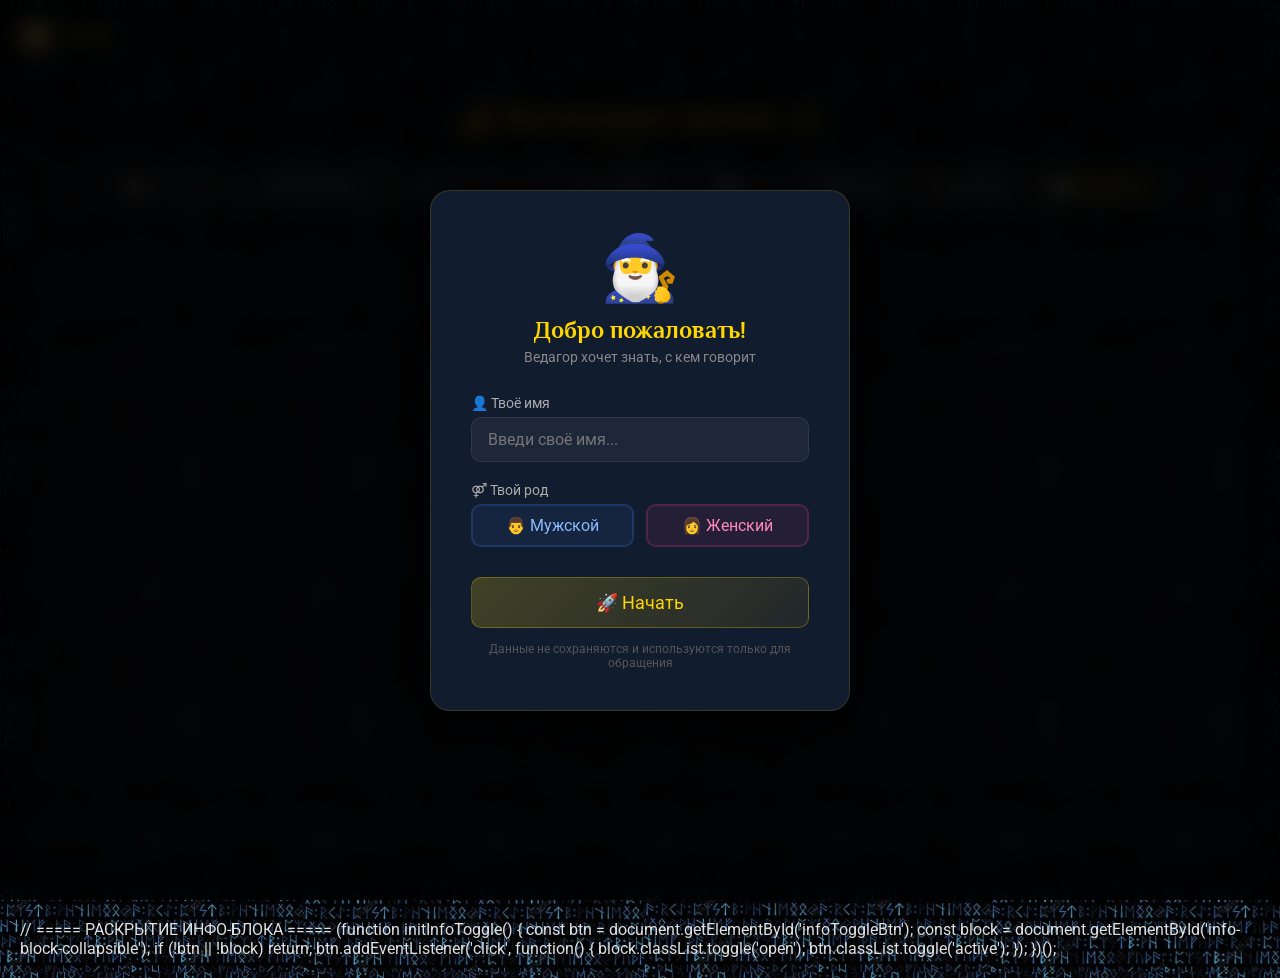
==== commit 390991b3: "изменил меню и заставку индекс" ====
--- a/index.html
+++ b/index.html
@@ -7,7 +7,7 @@
     <link rel="stylesheet" href="css/style.css">
     <link href="https://fonts.googleapis.com/css2?family=Great+Vibes&family=Philosopher:wght@400;700&family=Roboto:wght@300;400;700&display=swap" rel="stylesheet">
 </head>
-<body>
+<body class="bg-main"></body>
 
     <!-- ===== МОДАЛЬНОЕ ОКНО ВВОДА ИМЕНИ И ПОЛА ===== -->
     <div id="user-modal" style="position: fixed; top: 0; left: 0; width: 100%; height: 100%; background: rgba(0,0,0,0.85); display: flex; align-items: center; justify-content: center; z-index: 99999; backdrop-filter: blur(10px);">
@@ -34,41 +34,41 @@
         </div>
     </div>
 
-    <!-- ===== ЗВЁЗДЫ ===== -->
-    <div class="stars" id="stars"></div>
+    <!-- ===== ВЕРХНЕЕ ВЫПАДАЮЩЕЕ МЕНЮ ===== -->
+    <nav class="top-nav" id="topNav">
+        <div class="top-nav-header">
+            <button class="top-nav-trigger" aria-label="Открыть меню">
+                <img src="images/alatyr.png" alt="Алатырь">
+            </button>
+            <span class="top-nav-title">Меню</span>
+        </div>
 
-    <!-- ===== БОКОВОЕ МЕНЮ ===== -->
-    <aside class="sidebar">
-        <div class="sidebar-header">
-            <img src="images/alatyr.png" alt="Алатырь" class="sidebar-logo-img">
-            <span class="sidebar-title">Ведаем РА</span>
-        </div>
-        <nav class="sidebar-nav">
-            <a href="index.html" class="sidebar-link active">
+        <div class="top-nav-menu">
+            <a href="index.html" class="top-nav-link active">
                 <span class="sidebar-icon">📊</span>
                 <span class="sidebar-text">Биоритмы</span>
             </a>
-            <a href="svarog-circle.html" class="sidebar-link">
+            <a href="svarog-circle.html" class="top-nav-link">
                 <img src="images/svarog-circle/circle-icon.png" alt="Сварожий круг" class="sidebar-icon-img">
                 <span class="sidebar-text">Сварожий круг</span>
             </a>
-            <a href="galactic-day.html" class="sidebar-link">
+            <a href="galactic-day.html" class="top-nav-link">
                 <img src="images/galactic-day/icon.png" alt="Галактические сутки" class="sidebar-icon-img">
                 <span class="sidebar-text">Галактические сутки</span>
             </a>
-            <a href="atlas.html" class="sidebar-link">
+            <a href="atlas.html" class="top-nav-link">
                 <span class="sidebar-icon">🗺️</span>
                 <span class="sidebar-text">Атлас Судьбы</span>
             </a>
-        </nav>
-        <div class="sidebar-footer">
-            <button onclick="logoutUser()" class="sidebar-logout">
+
+            <button class="top-nav-logout">
                 <span class="sidebar-icon">🚪</span>
                 <span class="sidebar-text">Выйти</span>
             </button>
-            <span style="color: #444; font-size: 11px; display: block; margin-top: 10px;">v1.0</span>
+
+            <div class="top-nav-version">v1.0</div>
         </div>
-    </aside>
+    </nav>
 
     <!-- ===== ОСНОВНОЙ КОНТЕНТ ===== -->
     <main class="main-content">
@@ -80,7 +80,6 @@
 
         <!-- ===== РАСКРЫВАЮЩИЙСЯ БЛОК: ИНФО + ЛЕГЕНДА ===== -->
         <div id="info-block-collapsible" class="info-block-collapsible">
-            <!-- Сверху — ИНФО -->
             <div class="info-section">
                 <strong>📖 Как читать график:</strong><br>
                 • <strong>Ось X</strong> — дни от выбранной даты<br>
@@ -91,10 +90,8 @@
                 • Если все графики в <strong>отрицательной зоне</strong> — лучше сменить деятельность
             </div>
 
-            <!-- Разделитель -->
             <div class="info-divider"></div>
 
-            <!-- Снизу — ЛЕГЕНДА -->
             <div id="legend"></div>
         </div>
 
@@ -160,7 +157,7 @@
             <div class="critical-cycles"></div>
         </div>
 
-        <!-- ===== ИНФО-ОКНО ДЛЯ ЛЮБОГО ДНЯ (ПОЛНОЕ ОПИСАНИЕ) ===== -->
+        <!-- ===== ИНФО-ОКНО ДЛЯ ЛЮБОГО ДНЯ ===== -->
         <div id="day-info">
             <button class="close-btn" id="closeDayInfo">✕</button>
             <div class="day-date"></div>
@@ -181,23 +178,6 @@
 
     <script type="module" src="js/app.js"></script>
     
-    <script>
-        // ===== ГЕНЕРАЦИЯ ЗВЁЗД =====
-        (function createStars() {
-            const container = document.getElementById('stars');
-            if (!container) return;
-            const count = 150;
-            for (let i = 0; i < count; i++) {
-                const star = document.createElement('div');
-                star.className = 'star';
-                const size = Math.random() * 3 + 1;
-                star.style.width = size + 'px';
-                star.style.height = size + 'px';
-                star.style.left = Math.random() * 100 + '%';
-                star.style.top = Math.random() * 100 + '%';
-                container.appendChild(star);
-            }
-        })();
 
         // ===== РАСКРЫТИЕ ИНФО-БЛОКА =====
         (function initInfoToggle() {
@@ -211,5 +191,8 @@
             });
         })();
     </script>
+
+    <!-- ===== ВЕРХНЕЕ МЕНЮ ===== -->
+    <script src="js/nav.js"></script>
 </body>
 </html>
--- a/css/style.css
+++ b/css/style.css
@@ -1,5 +1,4 @@
 /* ===== 0. ПОДКЛЮЧЕНИЕ ШРИФТОВ ===== */
-/* Шрифты подключены через Google Fonts в HTML */
 
 /* ===== 1. ОБЩИЕ СТИЛИ ===== */
 * {
@@ -19,7 +18,13 @@
     overflow-x: hidden;
 }
 
-/* ===== 1.1. ЗВЁЗДЫ (СТАТИЧНЫЕ, БЕЗ АНИМАЦИИ) ===== */
+/* ===== ФОН-КАРТИНКА ДЛЯ ГЛАВНОЙ ===== */
+body.bg-main {
+    background: #0a0e1a url('../images/backgrounds/main-bg.png') no-repeat center center fixed;
+    background-size: cover;
+}
+
+/* ===== 1.1. ЗВЁЗДЫ ===== */
 .stars {
     position: fixed;
     top: 0;
@@ -36,11 +41,6 @@
     background: white;
     border-radius: 50%;
     opacity: 0.7;
-}
-
-/* ===== 1.2. ЗОЛОТЫЕ АКЦЕНТЫ ===== */
-.gold-glow {
-    text-shadow: 0 0 20px rgba(255, 215, 0, 0.15);
 }
 
 /* ===== 2. ЗАГОЛОВКИ ===== */
@@ -94,12 +94,6 @@
     box-shadow: 0 8px 32px rgba(0, 0, 0, 0.4);
     position: relative;
     z-index: 1;
-    transition: all 0.3s ease;
-}
-
-.controls:hover {
-    border-color: rgba(255, 215, 0, 0.2);
-    box-shadow: 0 8px 40px rgba(0, 0, 0, 0.5);
 }
 
 .controls label {
@@ -112,24 +106,7 @@
     font-weight: 300;
 }
 
-.controls input[type="date"] {
-    background: rgba(255, 255, 255, 0.06);
-    border: 1px solid rgba(255, 255, 255, 0.1);
-    color: #e0e0e0;
-    padding: 6px 10px;
-    border-radius: 8px;
-    font-size: 14px;
-    cursor: pointer;
-    transition: all 0.3s ease;
-    font-family: 'Roboto', sans-serif;
-}
-
-.controls input[type="date"]:focus {
-    border-color: #ffd700;
-    outline: none;
-    box-shadow: 0 0 20px rgba(255, 215, 0, 0.1);
-}
-
+.controls input[type="date"],
 .controls select {
     background: rgba(255, 255, 255, 0.06);
     border: 1px solid rgba(255, 255, 255, 0.1);
@@ -138,10 +115,10 @@
     border-radius: 8px;
     font-size: 14px;
     cursor: pointer;
-    transition: all 0.3s ease;
     font-family: 'Roboto', sans-serif;
 }
 
+.controls input[type="date"]:focus,
 .controls select:focus {
     border-color: #ffd700;
     outline: none;
@@ -157,26 +134,6 @@
     font-size: 14px;
     transition: all 0.3s ease;
     font-family: 'Roboto', sans-serif;
-    position: relative;
-    overflow: hidden;
-}
-
-.controls button::after {
-    content: '';
-    position: absolute;
-    top: 50%;
-    left: 50%;
-    width: 0;
-    height: 0;
-    background: rgba(255, 215, 0, 0.1);
-    border-radius: 50%;
-    transition: all 0.5s ease;
-    transform: translate(-50%, -50%);
-}
-
-.controls button:hover::after {
-    width: 300px;
-    height: 300px;
 }
 
 .controls button:hover {
@@ -196,12 +153,6 @@
 #todayBtn:hover {
     background: #ffd700;
     color: #0a0e1a;
-    border-color: #ffd700;
-}
-
-#updateBtn {
-    background: rgba(255, 215, 0, 0.12);
-    border-color: rgba(255, 215, 0, 0.2);
 }
 
 /* ===== 4. ЛЕГЕНДА ===== */
@@ -210,13 +161,8 @@
     flex-wrap: wrap;
     justify-content: center;
     gap: 20px;
-    background: rgba(255, 255, 255, 0.03);
-    backdrop-filter: blur(10px);
-    -webkit-backdrop-filter: blur(10px);
     padding: 12px 20px;
     border-radius: 16px;
-    margin-bottom: 20px;
-    border: 1px solid rgba(255, 255, 255, 0.06);
     position: relative;
     z-index: 1;
 }
@@ -228,7 +174,6 @@
     font-size: 13px;
     color: #ccc;
     cursor: pointer;
-    position: relative;
     padding: 4px 10px;
     border-radius: 8px;
     transition: all 0.3s ease;
@@ -244,7 +189,6 @@
     width: 24px;
     height: 4px;
     border-radius: 4px;
-    box-shadow: 0 0 10px rgba(255, 255, 255, 0.05);
 }
 
 .legend-days {
@@ -259,12 +203,11 @@
     z-index: 9998;
     background: rgba(20, 30, 50, 0.95);
     backdrop-filter: blur(20px);
-    -webkit-backdrop-filter: blur(20px);
     border: 1px solid rgba(255, 215, 0, 0.15);
     border-radius: 16px;
     padding: 16px 20px;
     max-width: 300px;
-    box-shadow: 0 8px 40px rgba(0, 0, 0, 0.8), 0 0 30px rgba(255, 215, 0, 0.05);
+    box-shadow: 0 8px 40px rgba(0, 0, 0, 0.8);
     pointer-events: none;
     color: #e0e0e0;
     transform: translate(-50%, -110%);
@@ -293,7 +236,6 @@
 #lunar-road {
     background: rgba(255, 255, 255, 0.03);
     backdrop-filter: blur(10px);
-    -webkit-backdrop-filter: blur(10px);
     border-radius: 16px;
     padding: 15px 10px;
     margin-bottom: 20px;
@@ -322,26 +264,25 @@
     border-radius: 12px;
 }
 
+.lunar-day .date-label {
+    font-size: 8px;
+    color: #666;
+    margin-top: 2px;
+}
+
+.lunar-day.today {
+    background: rgba(255, 215, 0, 0.12);
+    border-radius: 12px;
+    padding: 4px 6px;
+}
+
 .moon-icon {
-    width: 50px;
-    height: 50px;
+    width: 40px;
+    height: 40px;
     object-fit: contain;
     display: block;
     filter: drop-shadow(0 0 6px rgba(255, 255, 255, 0.25));
     pointer-events: none;
-}
-
-.lunar-day .date-label {
-    font-size: 8px;
-    color: #666;
-    margin-top: 2px;
-}
-
-.lunar-day.today {
-    background: rgba(255, 215, 0, 0.12);
-    border-radius: 12px;
-    padding: 4px 6px;
-    box-shadow: 0 0 20px rgba(255, 215, 0, 0.05);
 }
 
 /* ===== 7. ВСПЛЫВАЮЩЕЕ ОКНО ДЛЯ ЛУНЫ ===== */
@@ -351,63 +292,26 @@
     z-index: 9999;
     background: rgba(20, 30, 50, 0.95);
     backdrop-filter: blur(20px);
-    -webkit-backdrop-filter: blur(20px);
     border: 2px solid rgba(255, 215, 0, 0.2);
     border-radius: 16px;
     padding: 16px 20px;
     max-width: 280px;
-    box-shadow: 0 8px 40px rgba(0, 0, 0, 0.8), 0 0 40px rgba(255, 215, 0, 0.05);
+    box-shadow: 0 8px 40px rgba(0, 0, 0, 0.8);
     pointer-events: none;
     transform: translate(-50%, -110%);
     color: #e0e0e0;
 }
 
-#moon-tooltip .phase-icon {
-    font-size: 40px;
-    text-align: center;
-    display: block;
-    margin-bottom: 6px;
-}
-
-#moon-tooltip .phase-name {
-    font-size: 18px;
-    font-weight: bold;
-    color: #ffd700;
-    text-align: center;
-    margin-bottom: 6px;
-    font-family: 'Philosopher', serif;
-}
-
-#moon-tooltip .phase-short {
-    font-size: 13px;
-    color: #aaa;
-    text-align: center;
-    margin-bottom: 8px;
-    font-style: italic;
-}
-
-#moon-tooltip .phase-influence {
-    font-size: 14px;
-    color: #bbb;
-    text-align: center;
-    line-height: 1.4;
-}
-
-#moon-tooltip .phase-history {
-    font-size: 12px;
-    color: #888;
-    text-align: center;
-    line-height: 1.4;
-    margin-top: 8px;
-    border-top: 1px solid rgba(255, 215, 0, 0.1);
-    padding-top: 8px;
-}
+#moon-tooltip .phase-icon { font-size: 40px; text-align: center; display: block; margin-bottom: 6px; }
+#moon-tooltip .phase-name { font-size: 18px; font-weight: bold; color: #ffd700; text-align: center; margin-bottom: 6px; font-family: 'Philosopher', serif; }
+#moon-tooltip .phase-short { font-size: 13px; color: #aaa; text-align: center; margin-bottom: 8px; font-style: italic; }
+#moon-tooltip .phase-influence { font-size: 14px; color: #bbb; text-align: center; line-height: 1.4; }
+#moon-tooltip .phase-history { font-size: 12px; color: #888; text-align: center; line-height: 1.4; margin-top: 8px; border-top: 1px solid rgba(255, 215, 0, 0.1); padding-top: 8px; }
 
 /* ===== 8. ГРАФИК ===== */
 #chart-container {
     background: rgba(255, 255, 255, 0.03);
     backdrop-filter: blur(10px);
-    -webkit-backdrop-filter: blur(10px);
     border-radius: 16px;
     padding: 15px;
     margin-bottom: 20px;
@@ -416,7 +320,6 @@
     position: relative;
     overflow-x: auto;
     z-index: 1;
-    box-shadow: inset 0 0 60px rgba(0, 0, 0, 0.3);
 }
 
 #biorhythmChart {
@@ -427,16 +330,10 @@
     max-width: none !important;
 }
 
-#chart-container canvas {
-    cursor: default;
-    filter: drop-shadow(0 0 20px rgba(255, 215, 0, 0.02));
-}
-
 /* ===== 9. КРИТИЧЕСКИЕ ДНИ ===== */
 #critical-days {
     background: rgba(255, 255, 255, 0.03);
     backdrop-filter: blur(10px);
-    -webkit-backdrop-filter: blur(10px);
     border-radius: 16px;
     padding: 15px 20px;
     border: 1px solid rgba(255, 255, 255, 0.06);
@@ -448,9 +345,7 @@
     z-index: 1;
 }
 
-#critical-days strong {
-    color: #ffd700;
-}
+#critical-days strong { color: #ffd700; }
 
 .critical-item {
     display: inline-block;
@@ -468,7 +363,6 @@
 .critical-item:hover {
     background: rgba(255, 215, 0, 0.2);
     transform: scale(1.05);
-    box-shadow: 0 0 20px rgba(255, 215, 0, 0.1);
 }
 
 /* ===== 10. ИНФО-ОКНО КРИТИЧЕСКОГО ДНЯ ===== */
@@ -476,7 +370,6 @@
     display: none;
     background: rgba(255, 215, 0, 0.04);
     backdrop-filter: blur(20px);
-    -webkit-backdrop-filter: blur(20px);
     border: 1px solid rgba(255, 215, 0, 0.15);
     border-radius: 16px;
     padding: 20px 24px;
@@ -485,80 +378,15 @@
     line-height: 1.6;
     position: relative;
     z-index: 1;
-    box-shadow: 0 8px 40px rgba(0, 0, 0, 0.4);
     animation: fadeSlideIn 0.4s ease;
 }
 
 @keyframes fadeSlideIn {
-    from {
-        opacity: 0;
-        transform: translateY(-10px);
-    }
-    to {
-        opacity: 1;
-        transform: translateY(0);
-    }
-}
-
-#critical-info .close-btn {
-    float: right;
-    background: none;
-    border: none;
-    color: #888;
-    font-size: 20px;
-    cursor: pointer;
-    transition: all 0.3s ease;
-}
-
-#critical-info .close-btn:hover {
-    color: #ffd700;
-    transform: rotate(90deg);
-}
-
-#critical-info .critical-date {
-    font-size: 20px;
-    font-weight: bold;
-    color: #ffd700;
-    margin-bottom: 10px;
-    font-family: 'Philosopher', serif;
-}
-
-#critical-info .critical-desc {
-    font-size: 14px;
-    color: #bbb;
-}
-
-#critical-info .critical-cycles {
-    margin-top: 10px;
-    font-size: 13px;
-}
-
-#critical-info .critical-cycles span {
-    display: inline-block;
-    margin-right: 12px;
-    padding: 3px 10px;
-    border-radius: 8px;
-    font-size: 12px;
-}
-
-/* ===== 11. ИНФО-ОКНО ДЛЯ ЛЮБОГО ДНЯ ===== */
-#day-info {
-    display: none;
-    background: rgba(255, 215, 0, 0.04);
-    backdrop-filter: blur(20px);
-    -webkit-backdrop-filter: blur(20px);
-    border: 1px solid rgba(255, 215, 0, 0.15);
-    border-radius: 16px;
-    padding: 20px 24px;
-    margin-bottom: 20px;
-    color: #ddd;
-    line-height: 1.8;
-    position: relative;
-    z-index: 1;
-    box-shadow: 0 8px 40px rgba(0, 0, 0, 0.4);
-    animation: fadeSlideIn 0.4s ease;
-}
-
+    from { opacity: 0; transform: translateY(-10px); }
+    to { opacity: 1; transform: translateY(0); }
+}
+
+#critical-info .close-btn,
 #day-info .close-btn {
     float: right;
     background: none;
@@ -569,63 +397,44 @@
     transition: all 0.3s ease;
 }
 
+#critical-info .close-btn:hover,
 #day-info .close-btn:hover {
     color: #ffd700;
     transform: rotate(90deg);
 }
 
-#day-info .day-date {
-    font-size: 22px;
-    font-weight: bold;
-    color: #ffd700;
-    margin-bottom: 12px;
-    font-family: 'Philosopher', serif;
-}
-
-#day-info .day-moon {
-    background: rgba(255, 215, 0, 0.06);
-    border-radius: 12px;
-    padding: 10px 14px;
-    margin-bottom: 12px;
-    text-align: center;
-    border: 1px solid rgba(255, 215, 0, 0.08);
-}
-
-#day-info .day-moon strong {
-    color: #ffd700;
-}
-
-#day-info .day-cycles {
-    background: rgba(255, 255, 255, 0.03);
-    border-radius: 12px;
-    padding: 8px 14px;
-    margin-bottom: 12px;
-    border: 1px solid rgba(255, 255, 255, 0.06);
-}
-
-#day-info .day-recommendation {
-    background: rgba(255, 255, 255, 0.03);
-    border-radius: 12px;
-    padding: 10px 14px;
-    margin-bottom: 12px;
-    border: 1px solid rgba(255, 255, 255, 0.06);
-    font-size: 15px;
-}
-
-#day-info .day-history {
-    background: rgba(255, 215, 0, 0.03);
-    border-radius: 12px;
-    padding: 10px 14px;
-    font-size: 13px;
-    color: #aaa;
-    border: 1px solid rgba(255, 215, 0, 0.06);
-}
-
-/* ===== 12. ДИАЛОГОВОЕ ОКНО С AI (ВЕДАГОР) ===== */
+#critical-info .critical-date { font-size: 20px; font-weight: bold; color: #ffd700; margin-bottom: 10px; font-family: 'Philosopher', serif; }
+#critical-info .critical-desc { font-size: 14px; color: #bbb; }
+#critical-info .critical-cycles { margin-top: 10px; font-size: 13px; }
+#critical-info .critical-cycles span { display: inline-block; margin-right: 12px; padding: 3px 10px; border-radius: 8px; font-size: 12px; }
+
+/* ===== 11. ИНФО-ОКНО ДЛЯ ЛЮБОГО ДНЯ ===== */
+#day-info {
+    display: none;
+    background: rgba(255, 215, 0, 0.04);
+    backdrop-filter: blur(20px);
+    border: 1px solid rgba(255, 215, 0, 0.15);
+    border-radius: 16px;
+    padding: 20px 24px;
+    margin-bottom: 20px;
+    color: #ddd;
+    line-height: 1.8;
+    position: relative;
+    z-index: 1;
+    animation: fadeSlideIn 0.4s ease;
+}
+
+#day-info .day-date { font-size: 22px; font-weight: bold; color: #ffd700; margin-bottom: 12px; font-family: 'Philosopher', serif; }
+#day-info .day-moon { background: rgba(255, 215, 0, 0.06); border-radius: 12px; padding: 10px 14px; margin-bottom: 12px; text-align: center; border: 1px solid rgba(255, 215, 0, 0.08); }
+#day-info .day-moon strong { color: #ffd700; }
+#day-info .day-cycles { background: rgba(255, 255, 255, 0.03); border-radius: 12px; padding: 8px 14px; margin-bottom: 12px; border: 1px solid rgba(255, 255, 255, 0.06); }
+#day-info .day-recommendation { background: rgba(255, 255, 255, 0.03); border-radius: 12px; padding: 10px 14px; margin-bottom: 12px; border: 1px solid rgba(255, 255, 255, 0.06); font-size: 15px; }
+#day-info .day-history { background: rgba(255, 215, 0, 0.03); border-radius: 12px; padding: 10px 14px; font-size: 13px; color: #aaa; border: 1px solid rgba(255, 215, 0, 0.06); }
+
+/* ===== 12. ДИАЛОГОВОЕ ОКНО С AI ===== */
 .day-ai-advice {
     background: rgba(68, 255, 136, 0.04);
     backdrop-filter: blur(10px);
-    -webkit-backdrop-filter: blur(10px);
     border: 1px solid rgba(68, 255, 136, 0.08);
     border-radius: 12px;
     padding: 12px 16px;
@@ -634,135 +443,29 @@
     min-height: 50px;
 }
 
-.day-ai-advice .ai-loading {
-    display: flex;
-    align-items: center;
-    gap: 12px;
-    padding: 10px 0;
-    color: #888;
-    font-style: italic;
-}
-
-.day-ai-advice .ai-chat-area {
-    max-height: 350px;
-    overflow-y: auto;
-    margin-bottom: 10px;
-    padding-right: 4px;
-}
-
-.day-ai-advice .ai-chat-area::-webkit-scrollbar {
-    width: 4px;
-}
-
-.day-ai-advice .ai-chat-area::-webkit-scrollbar-track {
-    background: rgba(255, 255, 255, 0.03);
-    border-radius: 4px;
-}
-
-.day-ai-advice .ai-chat-area::-webkit-scrollbar-thumb {
-    background: rgba(255, 215, 0, 0.2);
-    border-radius: 4px;
-}
-
-.day-ai-advice .ai-message {
-    padding: 10px 14px;
-    margin-bottom: 10px;
-    border-radius: 12px;
-    animation: fadeInUp 0.5s ease;
-}
+.day-ai-advice .ai-loading { display: flex; align-items: center; gap: 12px; padding: 10px 0; color: #888; font-style: italic; }
+.day-ai-advice .ai-chat-area { max-height: 350px; overflow-y: auto; margin-bottom: 10px; padding-right: 4px; }
+.day-ai-advice .ai-chat-area::-webkit-scrollbar { width: 4px; }
+.day-ai-advice .ai-chat-area::-webkit-scrollbar-track { background: rgba(255, 255, 255, 0.03); border-radius: 4px; }
+.day-ai-advice .ai-chat-area::-webkit-scrollbar-thumb { background: rgba(255, 215, 0, 0.2); border-radius: 4px; }
+.day-ai-advice .ai-message { padding: 10px 14px; margin-bottom: 10px; border-radius: 12px; animation: fadeInUp 0.5s ease; }
 
 @keyframes fadeInUp {
-    from {
-        opacity: 0;
-        transform: translateY(15px);
-    }
-    to {
-        opacity: 1;
-        transform: translateY(0);
-    }
-}
-
-.day-ai-advice .ai-bot {
-    background: rgba(255, 215, 0, 0.05);
-    border: 1px solid rgba(255, 215, 0, 0.08);
-}
-
-.day-ai-advice .ai-bot strong {
-    color: #ffd700;
-    font-size: 15px;
-    font-family: 'Philosopher', serif;
-}
-
-.day-ai-advice .ai-user {
-    background: rgba(68, 255, 136, 0.05);
-    border: 1px solid rgba(68, 255, 136, 0.08);
-    text-align: right;
-}
-
-.day-ai-advice .ai-user strong {
-    color: #44ff88;
-}
-
-.day-ai-advice .ai-text {
-    color: #ddd;
-    font-size: 14px;
-    line-height: 1.7;
-    display: block;
-    margin-top: 4px;
-    white-space: pre-wrap;
-}
-
-.day-ai-advice .ai-text span {
-    color: #ffd700;
-}
-
-.day-ai-advice .ai-chat-input {
-    display: flex;
-    gap: 8px;
-    border-top: 1px solid rgba(255, 255, 255, 0.06);
-    padding-top: 10px;
-    margin-top: 4px;
-}
-
-.day-ai-advice .ai-chat-input input {
-    flex: 1;
-    background: rgba(255, 255, 255, 0.05);
-    border: 1px solid rgba(255, 255, 255, 0.08);
-    border-radius: 8px;
-    padding: 8px 14px;
-    color: #e0e0e0;
-    font-size: 14px;
-    outline: none;
-    transition: all 0.3s ease;
-    font-family: 'Roboto', sans-serif;
-}
-
-.day-ai-advice .ai-chat-input input:focus {
-    border-color: #ffd700;
-    box-shadow: 0 0 20px rgba(255, 215, 0, 0.05);
-}
-
-.day-ai-advice .ai-chat-input input::placeholder {
-    color: #666;
-}
-
-.day-ai-advice .ai-chat-input button {
-    background: rgba(255, 215, 0, 0.1);
-    border: 1px solid rgba(255, 215, 0, 0.15);
-    border-radius: 8px;
-    padding: 8px 16px;
-    color: #ffd700;
-    cursor: pointer;
-    font-size: 18px;
-    transition: all 0.3s ease;
-}
-
-.day-ai-advice .ai-chat-input button:hover {
-    background: #ffd700;
-    color: #0a0e1a;
-    transform: scale(1.05);
-    box-shadow: 0 4px 20px rgba(255, 215, 0, 0.2);
-}
+    from { opacity: 0; transform: translateY(15px); }
+    to { opacity: 1; transform: translateY(0); }
+}
+
+.day-ai-advice .ai-bot { background: rgba(255, 215, 0, 0.05); border: 1px solid rgba(255, 215, 0, 0.08); }
+.day-ai-advice .ai-bot strong { color: #ffd700; font-size: 15px; font-family: 'Philosopher', serif; }
+.day-ai-advice .ai-user { background: rgba(68, 255, 136, 0.05); border: 1px solid rgba(68, 255, 136, 0.08); text-align: right; }
+.day-ai-advice .ai-user strong { color: #44ff88; }
+.day-ai-advice .ai-text { color: #ddd; font-size: 14px; line-height: 1.7; display: block; margin-top: 4px; white-space: pre-wrap; }
+.day-ai-advice .ai-chat-input { display: flex; gap: 8px; border-top: 1px solid rgba(255, 255, 255, 0.06); padding-top: 10px; margin-top: 4px; }
+.day-ai-advice .ai-chat-input input { flex: 1; background: rgba(255, 255, 255, 0.05); border: 1px solid rgba(255, 255, 255, 0.08); border-radius: 8px; padding: 8px 14px; color: #e0e0e0; font-size: 14px; outline: none; font-family: 'Roboto', sans-serif; }
+.day-ai-advice .ai-chat-input input:focus { border-color: #ffd700; }
+.day-ai-advice .ai-chat-input input::placeholder { color: #666; }
+.day-ai-advice .ai-chat-input button { background: rgba(255, 215, 0, 0.1); border: 1px solid rgba(255, 215, 0, 0.15); border-radius: 8px; padding: 8px 16px; color: #ffd700; cursor: pointer; font-size: 18px; transition: all 0.3s ease; }
+.day-ai-advice .ai-chat-input button:hover { background: #ffd700; color: #0a0e1a; transform: scale(1.05); }
 
 /* ===== 13. АНИМАЦИЯ ВЕДАГОРА ===== */
 .vedagor-spinner {
@@ -774,7 +477,6 @@
     border-radius: 50%;
     animation: spin 1s linear infinite;
     display: inline-block;
-    box-shadow: 0 0 30px rgba(255, 215, 0, 0.05);
     flex-shrink: 0;
 }
 
@@ -783,375 +485,7 @@
     100% { transform: rotate(360deg); }
 }
 
-
-#info-block strong {
-    color: #ffd700;
-}
-
-/* ===== 15. БОКОВОЕ МЕНЮ ===== */
-.sidebar {
-    position: fixed;
-    left: 0;
-    top: 0;
-    width: 200px;
-    height: 100vh;
-    background: rgba(10, 14, 26, 0.92);
-    backdrop-filter: blur(20px);
-    -webkit-backdrop-filter: blur(20px);
-    border-right: 1px solid rgba(255, 215, 0, 0.06);
-    display: flex;
-    flex-direction: column;
-    padding: 20px 0;
-    z-index: 1000;
-    box-shadow: 4px 0 40px rgba(0, 0, 0, 0.6);
-}
-
-.sidebar-header {
-    display: flex;
-    align-items: center;
-    gap: 10px;
-    padding: 0 20px 20px;
-    border-bottom: 1px solid rgba(255, 215, 0, 0.06);
-    margin-bottom: 20px;
-}
-
-.sidebar-logo {
-    font-size: 28px;
-}
-
-.sidebar-logo-img {
-    width: 32px;
-    height: 32px;
-    object-fit: contain;
-    filter: drop-shadow(0 0 10px rgba(255, 215, 0, 0.3));
-    flex-shrink: 0;
-}
-
-.sidebar-logout {
-    width: 100%;
-    display: flex;
-    align-items: center;
-    gap: 12px;
-    padding: 10px 14px;
-    background: rgba(255, 68, 68, 0.06);
-    border: 1px solid rgba(255, 68, 68, 0.15);
-    border-radius: 10px;
-    color: #ff8888;
-    font-size: 14px;
-    font-family: 'Roboto', sans-serif;
-    cursor: pointer;
-    transition: all 0.3s ease;
-    margin-bottom: 10px;
-}
-
-.sidebar-logout:hover {
-    background: rgba(255, 68, 68, 0.15);
-    border-color: rgba(255, 68, 68, 0.4);
-    color: #ffaaaa;
-    transform: translateX(4px);
-}
-
-.sidebar-title {
-    color: #ffd700;
-    font-size: 18px;
-    font-weight: bold;
-    letter-spacing: 1px;
-    font-family: 'Philosopher', serif;
-}
-
-.sidebar-nav {
-    display: flex;
-    flex-direction: column;
-    gap: 4px;
-    padding: 0 12px;
-    flex: 1;
-}
-
-.sidebar-link {
-    display: flex;
-    align-items: center;
-    gap: 12px;
-    padding: 10px 14px;
-    border-radius: 10px;
-    color: #888;
-    text-decoration: none;
-    transition: all 0.3s ease;
-}
-
-.sidebar-link:hover {
-    background: rgba(255, 255, 255, 0.04);
-    color: #e0e0e0;
-    transform: translateX(4px);
-}
-
-.sidebar-link.active {
-    background: rgba(255, 215, 0, 0.06);
-    color: #ffd700;
-    border: 1px solid rgba(255, 215, 0, 0.08);
-    box-shadow: 0 0 30px rgba(255, 215, 0, 0.03);
-}
-
-.sidebar-link .sidebar-icon {
-    font-size: 20px;
-    width: 28px;
-    text-align: center;
-}
-
-.sidebar-link .sidebar-icon-img {
-    width: 33px;
-    height: 33px;
-    object-fit: contain;
-    flex-shrink: 0;
-    filter: drop-shadow(0 0 8px rgba(255, 215, 0, 0.25));
-}
-
-.sidebar-link .sidebar-text {
-    font-size: 14px;
-}
-
-.sidebar-footer {
-    padding: 20px 20px 0;
-    border-top: 1px solid rgba(255, 255, 255, 0.03);
-    margin-top: auto;
-    text-align: center;
-}
-
-/* ===== 16. ОСНОВНОЙ КОНТЕНТ С ОТСТУПОМ ПОД МЕНЮ ===== */
-.main-content {
-    margin-left: 200px;
-    padding: 20px 30px;
-    min-height: 100vh;
-    position: relative;
-    z-index: 1;
-}
-
-/* ===== 17. ПРИВЕТСТВИЕ С ИМЕНЕМ (шрифт Philosopher) ===== */
-#greeting-text,
-#svarog-greeting-text {
-    font-family: 'Philosopher', serif !important;
-    font-weight: 700;
-}
-
-@media (max-width: 768px) {
-    .sidebar {
-        width: 60px;
-        padding: 16px 0;
-    }
-    
-    .sidebar-header {
-        padding: 0 12px 16px;
-        justify-content: center;
-    }
-    
-    .sidebar-title {
-        display: none;
-    }
-    
-    .sidebar-link {
-        padding: 10px 12px;
-        justify-content: center;
-    }
-    
-    .sidebar-link .sidebar-text {
-        display: none;
-    }
-    
-    .sidebar-link .sidebar-icon {
-        font-size: 24px;
-        width: auto;
-    }
-    
-    .sidebar-logout {
-        justify-content: center;
-        padding: 10px 12px;
-    }
-    
-    .sidebar-logout .sidebar-text {
-        display: none;
-    }
-    
-    .sidebar-footer {
-        padding: 16px 8px 0;
-    }
-    
-    .main-content {
-        margin-left: 60px;
-        padding: 6px;
-    }
-
-    body {
-        padding: 0;
-    }
-
-    h1 {
-        font-size: 22px;
-    }
-
-    .controls {
-        flex-direction: column;
-        align-items: stretch;
-        gap: 8px;
-        padding: 10px;
-        margin-bottom: 12px;
-        border-radius: 10px;
-    }
-    
-    .controls label {
-        flex-direction: column;
-        align-items: flex-start;
-    }
-    
-    .controls input[type="date"],
-    .controls select {
-        width: 100%;
-    }
-
-    #legend {
-        gap: 10px;
-        padding: 10px;
-        border-radius: 10px;
-        margin-bottom: 12px;
-    }
-
-    .legend-item {
-        font-size: 12px;
-        padding: 4px 8px;
-    }
-
-    #lunar-road {
-        padding: 10px 5px;
-        gap: 0px;
-        border-radius: 10px;
-        margin-bottom: 12px;
-    }
-    
-    .lunar-day {
-        font-size: 18px;
-        min-width: 32px;
-    }
-    
-    #chart-container {
-        padding: 6px;
-        border-radius: 10px;
-        margin-bottom: 12px;
-    }
-
-    #critical-days {
-        padding: 10px;
-        border-radius: 10px;
-        margin-bottom: 12px;
-    }
-
-    #critical-info {
-        padding: 12px;
-        border-radius: 10px;
-        margin-bottom: 12px;
-    }
-    
-    #critical-info .critical-date {
-        font-size: 17px;
-    }
-    
-    #day-info {
-        padding: 12px;
-        border-radius: 10px;
-        margin-bottom: 12px;
-    }
-    
-    #day-info .day-date {
-        font-size: 18px;
-    }
-
-    #day-info .day-moon,
-    #day-info .day-cycles,
-    #day-info .day-recommendation,
-    #day-info .day-history {
-        padding: 8px 10px;
-        border-radius: 8px;
-    }
-
-    .day-ai-advice {
-        padding: 10px;
-        border-radius: 8px;
-    }
-    
-    .day-ai-advice .ai-chat-area {
-        max-height: 250px;
-    }
-    
-    .day-ai-advice .ai-text {
-        font-size: 13px;
-    }
-    
-    .day-ai-advice .ai-chat-input input {
-        font-size: 13px;
-        padding: 6px 10px;
-    }
-    
-    .day-ai-advice .ai-chat-input button {
-        font-size: 16px;
-        padding: 6px 12px;
-    }
-    
-    .vedagor-spinner {
-        width: 30px;
-        height: 30px;
-    }
-
-    #info-block {
-        padding: 10px;
-        border-radius: 10px;
-        font-size: 12px;
-    }
-
-    #moon-tooltip,
-    #cycle-tooltip {
-        max-width: 240px;
-        padding: 12px 14px;
-    }
-}
-
-@media (max-width: 480px) {
-    .sidebar {
-        width: 50px;
-        padding: 12px 0;
-    }
-    
-    .sidebar-link {
-        padding: 8px 10px;
-    }
-    
-    .sidebar-link .sidebar-icon {
-        font-size: 20px;
-    }
-    
-    .sidebar-logout {
-        padding: 8px 10px;
-    }
-    
-    .main-content {
-        margin-left: 50px;
-        padding: 4px;
-    }
-
-    h1 {
-        font-size: 18px;
-    }
-    
-    #chart-container {
-        padding: 4px;
-        min-height: 320px;
-    }
-    
-    #biorhythmChart {
-        height: 320px !important;
-    }
-}
-
-/* ============================================
-   ЗАГОЛОВОК С КНОПКОЙ "?"
-   ============================================ */
-
+/* ===== 14. ЗАГОЛОВОК С КНОПКОЙ "?" ===== */
 .title-row {
     display: flex;
     align-items: center;
@@ -1201,113 +535,16 @@
     box-shadow: 0 0 25px rgba(255, 215, 0, 0.6);
 }
 
-/* ============================================
-   РАСКРЫВАЮЩИЙСЯ ИНФО-БЛОК
-   ============================================ */
-
+/* ===== 15. РАСКРЫВАЮЩИЙСЯ БЛОК ===== */
 .info-block-collapsible {
     max-height: 0;
     overflow: hidden;
-    transition: max-height 0.5s cubic-bezier(0.22, 1, 0.36, 1), 
-                opacity 0.3s ease,
-                padding 0.3s ease,
-                margin 0.3s ease;
+    transition: max-height 0.6s cubic-bezier(0.22, 1, 0.36, 1), opacity 0.3s ease, padding 0.3s ease, margin 0.3s ease;
     opacity: 0;
     padding: 0 20px;
     margin-bottom: 0;
     background: rgba(255, 215, 0, 0.03);
     backdrop-filter: blur(10px);
-    -webkit-backdrop-filter: blur(10px);
-    border-radius: 16px;
-    border: 1px solid rgba(255, 215, 0, 0.08);
-    color: #aaa;
-    font-size: 13px;
-    line-height: 1.6;
-    position: relative;
-    z-index: 1;
-}
-
-.info-block-collapsible strong {
-    color: #ffd700;
-}
-
-.info-block-collapsible.open {
-    max-height: 500px;
-    opacity: 1;
-    padding: 15px 20px;
-    margin-bottom: 20px;
-}
-
-/* ============================================
-   ЗАГОЛОВОК С КНОПКОЙ "?"
-   ============================================ */
-
-.title-row {
-    display: flex;
-    align-items: center;
-    justify-content: center;
-    gap: 12px;
-    position: relative;
-    z-index: 1;
-    margin-bottom: 10px;
-}
-
-.title-row h1 {
-    margin-bottom: 0;
-}
-
-.info-toggle-btn {
-    width: 36px;
-    height: 36px;
-    border-radius: 50%;
-    background: rgba(255, 215, 0, 0.1);
-    border: 1.5px solid rgba(255, 215, 0, 0.4);
-    color: #ffd700;
-    font-size: 20px;
-    font-weight: 700;
-    font-family: 'Philosopher', serif;
-    cursor: pointer;
-    transition: all 0.3s ease;
-    display: flex;
-    align-items: center;
-    justify-content: center;
-    flex-shrink: 0;
-    line-height: 1;
-    padding: 0;
-    padding-bottom: 2px;
-}
-
-.info-toggle-btn:hover {
-    background: rgba(255, 215, 0, 0.2);
-    border-color: #ffd700;
-    box-shadow: 0 0 20px rgba(255, 215, 0, 0.5), 0 0 35px rgba(255, 215, 0, 0.25);
-    transform: scale(1.08);
-}
-
-.info-toggle-btn.active {
-    background: #ffd700;
-    color: #0a0e1a;
-    border-color: #ffd700;
-    box-shadow: 0 0 25px rgba(255, 215, 0, 0.6);
-}
-
-/* ============================================
-   РАСКРЫВАЮЩИЙСЯ БЛОК (ИНФО + ЛЕГЕНДА)
-   ============================================ */
-
-.info-block-collapsible {
-    max-height: 0;
-    overflow: hidden;
-    transition: max-height 0.6s cubic-bezier(0.22, 1, 0.36, 1), 
-                opacity 0.3s ease,
-                padding 0.3s ease,
-                margin 0.3s ease;
-    opacity: 0;
-    padding: 0 20px;
-    margin-bottom: 0;
-    background: rgba(255, 215, 0, 0.03);
-    backdrop-filter: blur(10px);
-    -webkit-backdrop-filter: blur(10px);
     border-radius: 16px;
     border: 1px solid rgba(255, 215, 0, 0.08);
     position: relative;
@@ -1321,7 +558,6 @@
     margin-bottom: 20px;
 }
 
-/* ===== ИНФО СЕКЦИЯ ===== */
 .info-block-collapsible .info-section {
     color: #aaa;
     font-size: 13px;
@@ -1332,9 +568,396 @@
     color: #ffd700;
 }
 
-/* ===== РАЗДЕЛИТЕЛЬ ===== */
 .info-block-collapsible .info-divider {
     height: 1px;
     background: linear-gradient(90deg, transparent, rgba(255, 215, 0, 0.3), transparent);
     margin: 16px 0;
+}
+
+/* ============================================
+   16. ВЕРХНЕЕ ВЫПАДАЮЩЕЕ МЕНЮ
+   ============================================ */
+
+.top-nav {
+    position: fixed;
+    top: 16px;
+    left: 16px;
+    z-index: 9999;
+    font-family: 'Roboto', sans-serif;
+    user-select: none;
+}
+
+.top-nav-header {
+    display: flex;
+    align-items: center;
+    gap: 10px;
+    padding: 0;
+    background: transparent;
+    border: none;
+    box-shadow: none;
+}
+
+.top-nav-trigger {
+    width: 40px;
+    height: 40px;
+    border-radius: 50%;
+    background: transparent;
+    border: none;
+    padding: 0;
+    cursor: pointer;
+    display: flex;
+    align-items: center;
+    justify-content: center;
+    flex-shrink: 0;
+    transition: all 0.3s ease;
+}
+
+.top-nav-trigger img {
+    width: 34px;
+    height: 34px;
+    object-fit: contain;
+    filter: drop-shadow(0 0 8px rgba(255, 215, 0, 0.5));
+    animation: alatyrSpin 20s linear infinite, alatyrPulse 2.5s ease-in-out infinite;
+}
+
+.top-nav-trigger:hover img {
+    filter: drop-shadow(0 0 15px rgba(255, 215, 0, 0.9)) drop-shadow(0 0 25px rgba(255, 215, 0, 0.6));
+}
+
+.top-nav.open .top-nav-trigger img {
+    filter: drop-shadow(0 0 15px rgba(255, 215, 0, 1)) drop-shadow(0 0 30px rgba(255, 215, 0, 0.7));
+}
+
+@keyframes alatyrSpin {
+    from { transform: rotate(0deg); }
+    to   { transform: rotate(360deg); }
+}
+
+@keyframes alatyrPulse {
+    0%, 100% { filter: drop-shadow(0 0 8px rgba(255, 215, 0, 0.5)); }
+    50% { filter: drop-shadow(0 0 15px rgba(255, 215, 0, 0.85)) drop-shadow(0 0 22px rgba(255, 215, 0, 0.5)); }
+}
+
+.top-nav-title {
+    color: #ffd700;
+    font-size: 16px;
+    font-weight: 700;
+    letter-spacing: 1px;
+    font-family: 'Philosopher', serif;
+    white-space: nowrap;
+    padding-right: 4px;
+}
+
+.top-nav-menu {
+    position: absolute;
+    top: calc(100% + 12px);
+    left: 0;
+    width: 200px;
+    background-image: url('../images/menu-bg.png');
+    background-size: cover;
+    background-position: center top;
+    background-repeat: no-repeat;
+    border: 1px solid rgba(255, 215, 0, 0.25);
+    border-radius: 14px;
+    box-shadow: 0 8px 40px rgba(0, 0, 0, 0.7);
+    display: grid;
+    grid-template-rows: 0fr;
+    opacity: 0;
+    transform: translateY(-6px);
+    pointer-events: none;
+    transition: 
+        grid-template-rows 0.5s cubic-bezier(0.4, 0, 0.2, 1),
+        opacity 0.4s ease,
+        transform 0.5s cubic-bezier(0.4, 0, 0.2, 1),
+        padding 0.4s ease;
+    padding: 0 8px;
+    overflow: hidden;
+    position: relative;
+}
+
+/* Тёмный слой поверх картинки — чтобы текст читался */
+.top-nav-menu::before {
+    content: '';
+    position: absolute;
+    top: 0;
+    left: 0;
+    right: 0;
+    bottom: 0;
+    background: rgba(10, 14, 26, 0.2);
+    border-radius: 14px;
+    pointer-events: none;
+    z-index: 0;
+}
+
+/* Ссылки и кнопки — над тёмным слоем */
+.top-nav-menu > * {
+    position: relative;
+    z-index: 1;
+    min-height: 0;
+}
+
+.top-nav-menu > * {
+    min-height: 0;
+}
+
+.top-nav.open .top-nav-menu {
+    grid-template-rows: 1fr;
+    opacity: 1;
+    transform: translateY(0);
+    pointer-events: auto;
+    padding: 8px;
+}
+
+.top-nav-link {
+    display: flex;
+    align-items: center;
+    gap: 12px;
+    padding: 10px 14px;
+    border-radius: 10px;
+    color: #ffffff;
+    text-decoration: none;
+    font-size: 14px;
+    transition: all 0.25s ease;
+}
+
+.top-nav-link:hover {
+    background: rgba(255, 255, 255, 0.05);
+    color: #e0e0e0;
+    transform: translateX(4px);
+}
+
+.top-nav-link.active {
+    background: rgba(255, 215, 0, 0.08);
+    color: #ffd700;
+    border: 1px solid rgba(255, 215, 0, 0.1);
+}
+
+.top-nav-link .sidebar-icon {
+    font-size: 20px;
+    width: 28px;
+    text-align: center;
+    flex-shrink: 0;
+}
+
+.top-nav-link .sidebar-icon-img {
+    width: 24px;
+    height: 24px;
+    object-fit: contain;
+    flex-shrink: 0;
+    filter: drop-shadow(0 0 6px rgba(255, 215, 0, 0.25));
+}
+
+.top-nav-link .sidebar-text {
+    font-size: 14px;
+}
+
+.top-nav-logout {
+    width: 100%;
+    display: flex;
+    align-items: center;
+    gap: 12px;
+    padding: 10px 14px;
+    margin-top: 6px;
+    background: rgba(255, 68, 68, 0.06);
+    border: 1px solid rgba(255, 68, 68, 0.15);
+    border-radius: 10px;
+    color: #ff8888;
+    font-size: 14px;
+    font-family: 'Roboto', sans-serif;
+    cursor: pointer;
+    transition: all 0.25s ease;
+    text-align: left;
+}
+
+.top-nav-logout:hover {
+    background: rgba(255, 68, 68, 0.15);
+    border-color: rgba(255, 68, 68, 0.4);
+    color: #ffaaaa;
+    transform: translateX(4px);
+}
+
+.top-nav-version {
+    color: #444;
+    font-size: 11px;
+    text-align: center;
+    padding: 6px 0 2px;
+}
+
+/* ===== 17. ОСНОВНОЙ КОНТЕНТ ===== */
+.main-content {
+    margin-left: 0;
+    padding: 80px 20px 20px;
+    min-height: 100vh;
+    position: relative;
+    z-index: 1;
+}
+
+/* ===== 18. ПРИВЕТСТВИЕ С ИМЕНЕМ ===== */
+#greeting-text,
+#svarog-greeting-text {
+    font-family: 'Philosopher', serif !important;
+    font-weight: 700;
+}
+
+/* ============================================
+   19. АДАПТИВНОСТЬ
+   ============================================ */
+
+@media (max-width: 768px) {
+    body {
+        padding: 10px;
+    }
+
+    .main-content {
+        padding: 70px 6px 6px;
+    }
+
+    .top-nav {
+        top: 10px;
+        left: 10px;
+    }
+
+    .top-nav-header {
+        padding: 4px 10px 4px 4px;
+        gap: 8px;
+    }
+
+    .top-nav-trigger {
+        width: 34px;
+        height: 34px;
+    }
+
+    .top-nav-trigger img {
+        width: 28px;
+        height: 28px;
+    }
+
+    .top-nav-title {
+        font-size: 14px;
+    }
+
+    .top-nav-menu {
+        width: 180px;
+    }
+
+    h1 {
+        font-size: 22px;
+    }
+
+    .controls {
+        flex-direction: column;
+        align-items: stretch;
+        gap: 8px;
+        padding: 10px;
+        margin-bottom: 12px;
+        border-radius: 10px;
+    }
+
+    .controls label {
+        flex-direction: column;
+        align-items: flex-start;
+    }
+
+    .controls input[type="date"],
+    .controls select {
+        width: 100%;
+    }
+
+    #legend {
+        gap: 10px;
+        padding: 10px;
+    }
+
+    .legend-item {
+        font-size: 12px;
+        padding: 4px 8px;
+    }
+
+    #lunar-road {
+        padding: 10px 5px;
+        gap: 0px;
+        border-radius: 10px;
+        margin-bottom: 12px;
+    }
+
+    .lunar-day {
+        font-size: 18px;
+        min-width: 36px;
+    }
+
+    .moon-icon {
+        width: 34px;
+        height: 34px;
+    }
+
+    #chart-container {
+        padding: 6px;
+        border-radius: 10px;
+        margin-bottom: 12px;
+    }
+
+    #critical-days,
+    #critical-info,
+    #day-info {
+        padding: 12px;
+        border-radius: 10px;
+        margin-bottom: 12px;
+    }
+
+    #critical-info .critical-date,
+    #day-info .day-date {
+        font-size: 17px;
+    }
+
+    #moon-tooltip,
+    #cycle-tooltip {
+        max-width: 240px;
+        padding: 12px 14px;
+    }
+
+    #moon-tooltip .phase-icon {
+        font-size: 30px;
+    }
+
+    #moon-tooltip .phase-name {
+        font-size: 15px;
+    }
+}
+
+@media (max-width: 480px) {
+    .top-nav {
+        top: 8px;
+        left: 8px;
+    }
+
+    .top-nav-trigger {
+        width: 30px;
+        height: 30px;
+    }
+
+    .top-nav-trigger img {
+        width: 24px;
+        height: 24px;
+    }
+
+    .top-nav-title {
+        font-size: 13px;
+    }
+
+    .main-content {
+        padding: 62px 4px 4px;
+    }
+
+    h1 {
+        font-size: 18px;
+    }
+
+    #chart-container {
+        padding: 4px;
+        min-height: 320px;
+    }
+
+    #biorhythmChart {
+        height: 320px !important;
+    }
 }
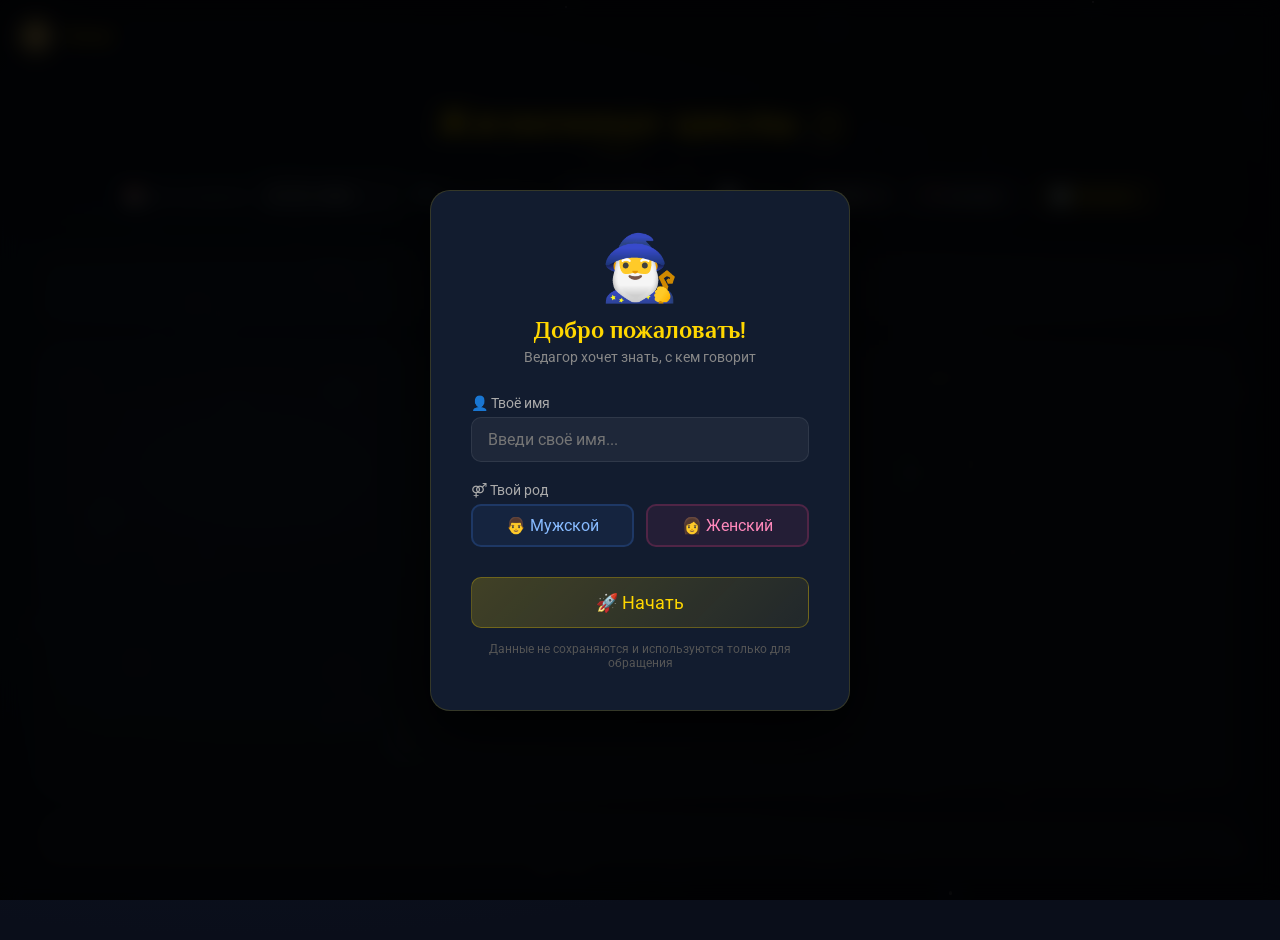
==== commit 62d9a96b: "добавил пантеон Богов" ====
--- a/index.html
+++ b/index.html
@@ -7,7 +7,10 @@
     <link rel="stylesheet" href="css/style.css">
     <link href="https://fonts.googleapis.com/css2?family=Great+Vibes&family=Philosopher:wght@400;700&family=Roboto:wght@300;400;700&display=swap" rel="stylesheet">
 </head>
-<body class="bg-main"></body>
+<body></body>
+
+    <!-- ===== ЗВЁЗДЫ ===== -->
+    <div class="stars" id="stars"></div>
 
     <!-- ===== МОДАЛЬНОЕ ОКНО ВВОДА ИМЕНИ И ПОЛА ===== -->
     <div id="user-modal" style="position: fixed; top: 0; left: 0; width: 100%; height: 100%; background: rgba(0,0,0,0.85); display: flex; align-items: center; justify-content: center; z-index: 99999; backdrop-filter: blur(10px);">
@@ -52,6 +55,10 @@
                 <img src="images/svarog-circle/circle-icon.png" alt="Сварожий круг" class="sidebar-icon-img">
                 <span class="sidebar-text">Сварожий круг</span>
             </a>
+            <a href="pantheon.html" class="top-nav-link">
+                <span class="sidebar-icon">🔆</span>
+                <span class="sidebar-text">Пантеон богов</span>
+            </a>
             <a href="galactic-day.html" class="top-nav-link">
                 <img src="images/galactic-day/icon.png" alt="Галактические сутки" class="sidebar-icon-img">
                 <span class="sidebar-text">Галактические сутки</span>
@@ -74,7 +81,7 @@
     <main class="main-content">
         <!-- ===== ЗАГОЛОВОК С КНОПКОЙ "?" ===== -->
         <div class="title-row">
-            <h1>🌙 Жизненные циклы</h1>
+            <h1> Жизненные циклы</h1>
             <button id="infoToggleBtn" class="info-toggle-btn" aria-label="Информация о циклах">?</button>
         </div>
 
@@ -178,7 +185,7 @@
 
     <script type="module" src="js/app.js"></script>
     
-
+    <script>
         // ===== РАСКРЫТИЕ ИНФО-БЛОКА =====
         (function initInfoToggle() {
             const btn = document.getElementById('infoToggleBtn');
@@ -192,6 +199,25 @@
         })();
     </script>
 
+    <script>
+        // ===== ГЕНЕРАЦИЯ ЗВЁЗД =====
+        (function createStars() {
+            const container = document.getElementById('stars');
+            if (!container) return;
+            const count = 150;
+            for (let i = 0; i < count; i++) {
+                const star = document.createElement('div');
+                star.className = 'star';
+                const size = Math.random() * 3 + 1;
+                star.style.width = size + 'px';
+                star.style.height = size + 'px';
+                star.style.left = Math.random() * 100 + '%';
+                star.style.top = Math.random() * 100 + '%';
+                container.appendChild(star);
+            }
+        })();
+    </script>
+
     <!-- ===== ВЕРХНЕЕ МЕНЮ ===== -->
     <script src="js/nav.js"></script>
 </body>
--- a/css/style.css
+++ b/css/style.css
@@ -16,12 +16,6 @@
     background: radial-gradient(ellipse at 20% 50%, #0d1b2a, #0a0e1a 70%);
     position: relative;
     overflow-x: hidden;
-}
-
-/* ===== ФОН-КАРТИНКА ДЛЯ ГЛАВНОЙ ===== */
-body.bg-main {
-    background: #0a0e1a url('../images/backgrounds/main-bg.png') no-repeat center center fixed;
-    background-size: cover;
 }
 
 /* ===== 1.1. ЗВЁЗДЫ ===== */
@@ -32,7 +26,7 @@
     width: 100%;
     height: 100%;
     pointer-events: none;
-    z-index: 0;
+    z-index: 1;
     overflow: hidden;
 }
 
@@ -47,7 +41,7 @@
 h1 {
     text-align: center;
     color: #ffd700;
-    font-size: 28px;
+    font-size: 38px;
     margin-bottom: 10px;
     text-shadow: 0 0 30px rgba(255, 215, 0, 0.2), 0 0 60px rgba(255, 215, 0, 0.05);
     letter-spacing: 2px;
@@ -84,14 +78,14 @@
     justify-content: center;
     align-items: center;
     gap: 15px;
-    background: rgba(255, 255, 255, 0.04);
-    backdrop-filter: blur(10px);
-    -webkit-backdrop-filter: blur(10px);
+    background: rgba(255, 255, 255, 0.001);
+    backdrop-filter: blur(7px);
+    -webkit-backdrop-filter: blur(7px);
     padding: 15px 20px;
     border-radius: 16px;
     margin-bottom: 25px;
-    border: 1px solid rgba(255, 215, 0, 0.1);
-    box-shadow: 0 8px 32px rgba(0, 0, 0, 0.4);
+    border: 1px solid rgba(255, 215, 0, 0.07);
+    box-shadow: 0 8px 32px rgba(0, 0, 0, 0.11);
     position: relative;
     z-index: 1;
 }
@@ -841,7 +835,7 @@
     }
 
     h1 {
-        font-size: 22px;
+        font-size: 26px;
     }
 
     .controls {
@@ -949,7 +943,7 @@
     }
 
     h1 {
-        font-size: 18px;
+        font-size: 22px;
     }
 
     #chart-container {
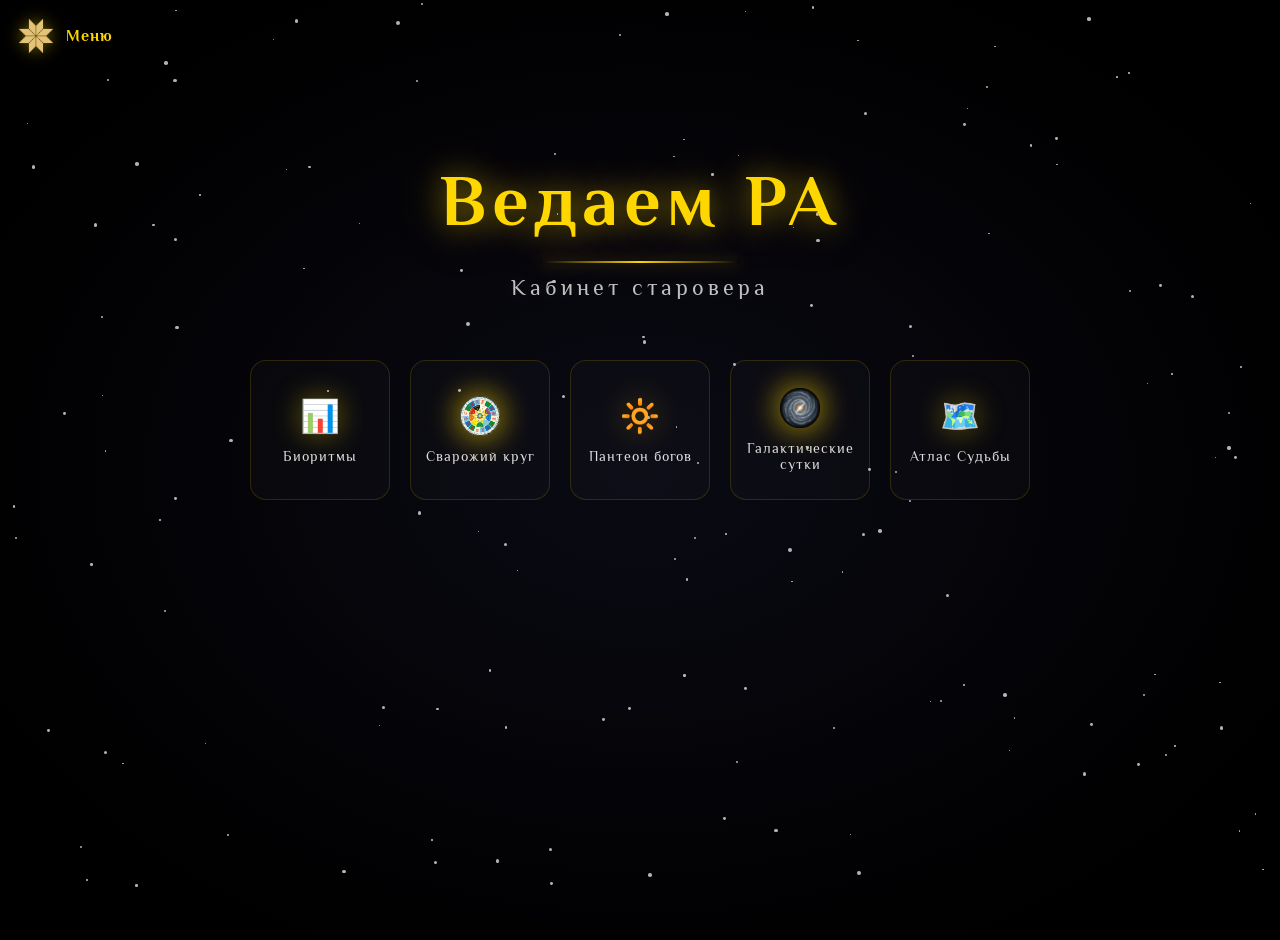
==== commit e5db6a66: "обновил сварожий круг" ====
--- a/index.html
+++ b/index.html
@@ -3,39 +3,16 @@
 <head>
     <meta charset="UTF-8">
     <meta name="viewport" content="width=device-width, initial-scale=1.0">
-    <title>Жизненные циклы</title>
+    <title>Ведаем РА — Кабинет старовера</title>
     <link rel="stylesheet" href="css/style.css">
+    <link rel="stylesheet" href="css/scroll.css">
+    <link rel="stylesheet" href="css/home.css">
     <link href="https://fonts.googleapis.com/css2?family=Great+Vibes&family=Philosopher:wght@400;700&family=Roboto:wght@300;400;700&display=swap" rel="stylesheet">
 </head>
-<body></body>
+<body class="home-page">
 
     <!-- ===== ЗВЁЗДЫ ===== -->
     <div class="stars" id="stars"></div>
-
-    <!-- ===== МОДАЛЬНОЕ ОКНО ВВОДА ИМЕНИ И ПОЛА ===== -->
-    <div id="user-modal" style="position: fixed; top: 0; left: 0; width: 100%; height: 100%; background: rgba(0,0,0,0.85); display: flex; align-items: center; justify-content: center; z-index: 99999; backdrop-filter: blur(10px);">
-        <div style="background: rgba(20,30,50,0.95); border: 1px solid rgba(255,215,0,0.15); border-radius: 20px; padding: 40px; max-width: 420px; width: 90%; box-shadow: 0 20px 60px rgba(0,0,0,0.8);">
-            <div style="text-align: center; margin-bottom: 30px;">
-                <div style="font-size: 64px;">🧙‍♂️</div>
-                <h2 style="color: #ffd700; font-size: 24px; margin: 10px 0 6px; font-family: 'Philosopher', serif;">Добро пожаловать!</h2>
-                <p style="color: #888; font-size: 14px;">Ведагор хочет знать, с кем говорит</p>
-            </div>
-            <div style="margin-bottom: 20px;">
-                <label style="color: #aaa; display: block; margin-bottom: 6px; font-size: 14px;">👤 Твоё имя</label>
-                <input type="text" id="userNameInput" placeholder="Введи своё имя..." style="width: 100%; padding: 12px 16px; background: rgba(255,255,255,0.05); border: 1px solid rgba(255,255,255,0.08); border-radius: 10px; color: #e0e0e0; font-size: 16px; outline: none; font-family: 'Roboto', sans-serif;">
-            </div>
-            <div style="margin-bottom: 30px;">
-                <label style="color: #aaa; display: block; margin-bottom: 6px; font-size: 14px;">⚤ Твой род</label>
-                <div style="display: flex; gap: 12px;">
-                    <button id="genderMale" style="flex: 1; padding: 10px; background: rgba(68,136,255,0.08); border: 2px solid rgba(68,136,255,0.2); border-radius: 10px; color: #88bbff; cursor: pointer; font-size: 16px; transition: all 0.3s; font-family: 'Roboto', sans-serif;">👨 Мужской</button>
-                    <button id="genderFemale" style="flex: 1; padding: 10px; background: rgba(255,68,136,0.08); border: 2px solid rgba(255,68,136,0.2); border-radius: 10px; color: #ff88bb; cursor: pointer; font-size: 16px; transition: all 0.3s; font-family: 'Roboto', sans-serif;">👩 Женский</button>
-                </div>
-                <input type="hidden" id="userGenderInput" value="">
-            </div>
-            <button id="startBtn" style="width: 100%; padding: 14px; background: linear-gradient(135deg, #ffd70033, #ffd70011); border: 1px solid #ffd70044; border-radius: 10px; color: #ffd700; font-size: 18px; cursor: pointer; transition: all 0.3s; font-family: 'Roboto', sans-serif;" disabled>🚀 Начать</button>
-            <p style="color: #555; font-size: 12px; text-align: center; margin-top: 14px;">Данные не сохраняются и используются только для обращения</p>
-        </div>
-    </div>
 
     <!-- ===== ВЕРХНЕЕ ВЫПАДАЮЩЕЕ МЕНЮ ===== -->
     <nav class="top-nav" id="topNav">
@@ -48,6 +25,10 @@
 
         <div class="top-nav-menu">
             <a href="index.html" class="top-nav-link active">
+                <span class="sidebar-icon">🏠</span>
+                <span class="sidebar-text">Главная</span>
+            </a>
+            <a href="biorhythms.html" class="top-nav-link">
                 <span class="sidebar-icon">📊</span>
                 <span class="sidebar-text">Биоритмы</span>
             </a>
@@ -78,126 +59,253 @@
     </nav>
 
     <!-- ===== ОСНОВНОЙ КОНТЕНТ ===== -->
-    <main class="main-content">
-        <!-- ===== ЗАГОЛОВОК С КНОПКОЙ "?" ===== -->
-        <div class="title-row">
-            <h1> Жизненные циклы</h1>
-            <button id="infoToggleBtn" class="info-toggle-btn" aria-label="Информация о циклах">?</button>
-        </div>
-
-        <!-- ===== РАСКРЫВАЮЩИЙСЯ БЛОК: ИНФО + ЛЕГЕНДА ===== -->
-        <div id="info-block-collapsible" class="info-block-collapsible">
-            <div class="info-section">
-                <strong>📖 Как читать график:</strong><br>
-                • <strong>Ось X</strong> — дни от выбранной даты<br>
-                • <strong>Ось Y</strong> — положительная (+) и отрицательная (-) зоны<br>
-                • <strong>Пересечение с осью X</strong> — <strong style="color:#ffd700;">критический день</strong> (отмечен золотыми точками)<br>
-                • Если <strong>3 цикла</strong> пересекают ось в одной точке — будьте осторожнее<br>
-                • Если <strong>5 циклов</strong> пересекают в одной точке — день <strong style="color:#ff4444;">опасный для жизни</strong><br>
-                • Если все графики в <strong>отрицательной зоне</strong> — лучше сменить деятельность
-            </div>
-
-            <div class="info-divider"></div>
-
-            <div id="legend"></div>
-        </div>
-
-        <!-- ===== ПРИВЕТСТВИЕ С ИМЕНЕМ ===== -->
-        <div id="greeting-block" style="text-align: center; margin-bottom: 25px; display: none;">
-            <span id="greeting-text" style="font-family: 'Great Vibes', cursive; font-size: 32px; color: #ffd700; text-shadow: 0 0 30px rgba(255,215,0,0.15); letter-spacing: 2px;"></span>
-        </div>
-
-        <!-- ===== УПРАВЛЕНИЕ ===== -->
-        <div class="controls">
-            <div>
-                <label>📅 Дата рождения: <input type="date" id="birthdate"></label>
-            </div>
-            <div>
-                <label>🔍 Дата просмотра: <input type="date" id="viewdate"></label>
-            </div>
-            <div>
-                <label>📊 Период: 
-                    <select id="periodSelect">
-                        <option value="30" selected>30 дней</option>
-                        <option value="60">60 дней</option>
-                        <option value="90">90 дней</option>
-                        <option value="365">Год</option>
-                    </select>
-                </label>
-            </div>
-            <button id="todayBtn">📍 Сегодня</button>
-            <button id="updateBtn">🔄 Обновить</button>
-        </div>
-
-        <!-- ===== ВСПЛЫВАЮЩЕЕ ОКНО ДЛЯ ЦИКЛА ===== -->
-        <div id="cycle-tooltip">
-            <div class="cycle-name"></div>
-            <div class="cycle-desc"></div>
-            <div class="cycle-detail"></div>
-        </div>
-
-        <!-- ===== ЛУННАЯ ДОРОГА ===== -->
-        <div id="lunar-road"></div>
-
-        <!-- ===== ВСПЛЫВАЮЩЕЕ ОКНО ДЛЯ ЛУНЫ ===== -->
-        <div id="moon-tooltip">
-            <span class="phase-icon"></span>
-            <div class="phase-name"></div>
-            <div class="phase-short"></div>
-            <div class="phase-influence"></div>
-            <div class="phase-history"></div>
-        </div>
-
-        <!-- ===== ГРАФИК ===== -->
-        <div id="chart-container">
-            <canvas id="biorhythmChart"></canvas>
-        </div>
-
-        <!-- ===== КРИТИЧЕСКИЕ ДНИ (СПИСОК) ===== -->
-        <div id="critical-days"></div>
-
-        <!-- ===== ИНФО-ОКНО ДЛЯ КРИТИЧЕСКОГО ДНЯ ===== -->
-        <div id="critical-info">
-            <button class="close-btn" id="closeCriticalInfo">✕</button>
-            <div class="critical-date"></div>
-            <div class="critical-desc"></div>
-            <div class="critical-cycles"></div>
-        </div>
-
-        <!-- ===== ИНФО-ОКНО ДЛЯ ЛЮБОГО ДНЯ ===== -->
-        <div id="day-info">
-            <button class="close-btn" id="closeDayInfo">✕</button>
-            <div class="day-date"></div>
-            <div class="day-moon"></div>
-            <div class="day-cycles"></div>
-            <div class="day-recommendation"></div>
-            <div class="day-history"></div>
-            <div class="day-ai-advice">
-                <div class="ai-loading">⏳ Запрашиваю совет у DeepSeek...</div>
-                <div class="ai-chat-area"></div>
-                <div class="ai-chat-input">
-                    <input type="text" id="chatInput" placeholder="Задай вопрос наставнику..." onkeypress="sendQuestionEnter(event)">
-                    <button onclick="sendQuestion()">📨</button>
-                </div>
-            </div>
-        </div>
+    <main class="main-content home-content">
+
+        <!-- ===== ЗАГОЛОВОК ===== -->
+        <header class="home-header">
+            <h1 class="home-title">Ведаем РА</h1>
+            <p class="home-subtitle">Кабинет старовера</p>
+        </header>
+
+        <!-- ===== КАРТОЧКИ-РАЗДЕЛЫ ===== -->
+        <section class="home-sections">
+            <a href="biorhythms.html" class="home-card" data-modal="bio">
+                <div class="home-card-icon">📊</div>
+                <div class="home-card-name">Биоритмы</div>
+            </a>
+
+            <a href="svarog-circle.html" class="home-card" data-modal="svarog">
+                <div class="home-card-icon">
+                    <img src="images/svarog-circle/circle-icon.png" alt="Сварожий круг">
+                </div>
+                <div class="home-card-name">Сварожий круг</div>
+            </a>
+
+            <a href="pantheon.html" class="home-card" data-modal="pantheon">
+                <div class="home-card-icon">🔆</div>
+                <div class="home-card-name">Пантеон богов</div>
+            </a>
+
+            <a href="galactic-day.html" class="home-card">
+                <div class="home-card-icon">
+                    <img src="images/galactic-day/icon.png" alt="Галактические сутки">
+                </div>
+                <div class="home-card-name">Галактические сутки</div>
+            </a>
+
+            <a href="atlas.html" class="home-card">
+                <div class="home-card-icon">🗺️</div>
+                <div class="home-card-name">Атлас Судьбы</div>
+            </a>
+        </section>
+
     </main>
 
-    <script type="module" src="js/app.js"></script>
-    
-    <script>
-        // ===== РАСКРЫТИЕ ИНФО-БЛОКА =====
-        (function initInfoToggle() {
-            const btn = document.getElementById('infoToggleBtn');
-            const block = document.getElementById('info-block-collapsible');
-            if (!btn || !block) return;
-
-            btn.addEventListener('click', function() {
-                block.classList.toggle('open');
-                btn.classList.toggle('active');
-            });
-        })();
-    </script>
+    <!-- ===== МОДАЛЬНОЕ ОКНО: БИОРИТМЫ ===== -->
+    <div id="bioModal" class="bio-modal">
+        <div class="ui-scroll">
+
+            <div class="ui-scroll-roller ui-scroll-roller-top">
+                <span class="scroll-rune">ᚱ</span>
+                <span class="scroll-rune">ᚢ</span>
+                <span class="scroll-rune">ᚾ</span>
+                <span class="scroll-rune">ᚨ</span>
+                <span class="scroll-rune">ᛚ</span>
+                <span class="scroll-rune">ᛟ</span>
+                <span class="scroll-rune">ᚦ</span>
+                <span class="scroll-rune">ᛗ</span>
+            </div>
+
+            <div class="ui-scroll-parchment">
+                <div class="ui-scroll-tie ui-scroll-tie-left"></div>
+                <div class="ui-scroll-tie ui-scroll-tie-right"></div>
+
+                <button id="closeBioModal" class="ui-scroll-close">✕</button>
+
+                <div class="ui-scroll-body">
+                    <h2 class="ui-scroll-title">Жизненные циклы</h2>
+
+                    <div class="ui-scroll-desc">
+                        <p>С рождения и до самой смерти человек живёт в ритме. Пять независимых циклов — физический, эмоциональный, интеллектуальный, психокинетический и астро-ментальный — задают наши силы, настроение, ясность ума и даже сны. Каждый цикл начинается с рождения, идёт вверх к пику, спускается к спаду и пересекает нулевую линию. Дни пересечения — критические: в них особенно важно быть внимательным к себе.</p>
+
+                        <h3>1. Физический цикл — 23 дня (+11 / −12)</h3>
+                        <p>Отвечает за тело: силу, выносливость, скорость реакции, координацию, восстановление после нагрузок, общий тонус и здоровье.</p>
+                        <p>В положительной зоне: тело полно сил, лёгкость в движениях, высокая работоспособность, хорошее самочувствие. Лучшее время для тяжёлых нагрузок, спорта, физической работы.</p>
+                        <p>В отрицательной зоне: силы уходят, быстро наступает усталость, мышцы восстанавливаются дольше. Растёт риск травм, простуд и обострений хронических болезней. В такие дни лучше снизить нагрузки, больше спать.</p>
+
+                        <h3>2. Эмоциональный цикл — 28 дней (+14 / −14)</h3>
+                        <p>Отвечает за чувства: настроение, восприятие мира, общительность, способность к сопереживанию, творческое вдохновение, притягательность для других людей.</p>
+                        <p>В положительной зоне: душа поёт, оптимизм, лёгкость в общении, вдохновение. Время для встреч, любви, творчества, публичных выступлений.</p>
+                        <p>В отрицательной зоне: раздражительность, апатия, обидчивость, желание одиночества. Не берите на себя лишнего, не принимайте серьёзных решений на эмоциях — они могут быть искажены.</p>
+
+                        <h3>3. Интеллектуальный цикл — 33 дня (+16 / −17)</h3>
+                        <p>Отвечает за ум: мышление, логику, память, способность к обучению, концентрацию, воплощение идей в слова и образы.</p>
+                        <p>В положительной зоне: ум ясен, мысли быстры, легко читается, запоминается, придумывается. Лучшее время для учёбы, экзаменов, научной работы, написания текстов.</p>
+                        <p>В отрицательной зоне: рассеянность, забывчивость, сложно сосредоточиться, ошибки на ровном месте. В такие дни не начинайте сложные проекты — дайте уму отдых.</p>
+
+                        <h3>4. Психокинетический цикл — 54 дня (+27 / −27)</h3>
+                        <p>Отвечает за воплощение мыслей в действия: силу воли, интуицию, внутренний стержень, способность влиять на обстоятельства и достигать целей.</p>
+                        <p>В положительной зоне: цели достигаются как будто сами собой, обстоятельства помогают, интуиция подсказывает верные решения. Время для смелых шагов и начинаний.</p>
+                        <p>В отрицательной зоне: обстоятельства сопротивляются, задумки буксуют, приходится прилагать втрое больше усилий. Не сражайтесь с миром — работайте по мелочам, готовьте почву для будущего рывка.</p>
+
+                        <h3>5. Астро-ментальный цикл — 84 дня (+42 / −42)</h3>
+                        <p>Духовно-целительный цикл. Отвечает за сон, подсознание и духовное состояние. Связывает вас с тонкими мирами, через сны передаёт подсказки и предупреждения.</p>
+                        <p>В положительной зоне: сны яркие, светлые, вы их помните, в них приходят подсказки. Сознание ясное, духовные практики идут легко, восстановление во сне полное.</p>
+                        <p>В отрицательной зоне: сны тускнеют, сознание блокирует их — вы просыпаетесь и ничего не помните. Возможны кошмары и бессонница. Берегите нервы, ложитесь вовремя, избегайте переутомления.</p>
+
+                        <h3>Критические дни</h3>
+                        <p>Это дни, когда какой-либо цикл пересекает нулевую линию — переходит из плюса в минус или обратно. В такие моменты организм «переключается», и вы как будто на секунду теряете опору.</p>
+                        <p>Если линию пересекает один-два цикла — возможен лёгкий дискомфорт, лучше избегать важных дел. Если три цикла и больше — день считается критическим: будьте особенно внимательны к себе, не садитесь за руль в усталом состоянии, не принимайте судьбоносных решений. Если пересекают все пять циклов — такой день считается опасным для жизни. Постарайтесь провести его в покое и безопасности.</p>
+
+                        <h3>Что можно делать в приложении</h3>
+                        <p>Приложение рассчитывает все пять циклов на любой период — от 30 дней до года. Вы увидите графики, критические дни, сможете нажать на любую дату и получить подробный расклад: где находится каждый цикл, что он означает и как лучше провести этот день. Ведагор даст мудрый совет.</p>
+                    </div>
+                </div>
+
+                <div class="ui-scroll-footer">
+                    <a href="biorhythms.html" class="ui-scroll-btn">Начать →</a>
+                </div>
+            </div>
+
+            <div class="ui-scroll-roller ui-scroll-roller-bottom">
+                <span class="scroll-rune">ᛞ</span>
+                <span class="scroll-rune">ᚹ</span>
+                <span class="scroll-rune">ᛖ</span>
+                <span class="scroll-rune">ᚷ</span>
+                <span class="scroll-rune">ᛁ</span>
+                <span class="scroll-rune">ᛋ</span>
+                <span class="scroll-rune">ᚺ</span>
+                <span class="scroll-rune">ᛏ</span>
+            </div>
+
+        </div>
+    </div>
+
+    <!-- ===== МОДАЛЬНОЕ ОКНО: СВАРОЖИЙ КРУГ ===== -->
+    <div id="svarogModal" class="bio-modal">
+        <div class="ui-scroll">
+
+            <div class="ui-scroll-roller ui-scroll-roller-top">
+                <span class="scroll-rune">ᚱ</span>
+                <span class="scroll-rune">ᚢ</span>
+                <span class="scroll-rune">ᚾ</span>
+                <span class="scroll-rune">ᚨ</span>
+                <span class="scroll-rune">ᛚ</span>
+                <span class="scroll-rune">ᛟ</span>
+                <span class="scroll-rune">ᚦ</span>
+                <span class="scroll-rune">ᛗ</span>
+            </div>
+
+            <div class="ui-scroll-parchment">
+                <div class="ui-scroll-tie ui-scroll-tie-left"></div>
+                <div class="ui-scroll-tie ui-scroll-tie-right"></div>
+
+                <button id="closeSvarogModal" class="ui-scroll-close">✕</button>
+
+                <div class="ui-scroll-body">
+                    <h2 class="ui-scroll-title">Сварожий круг</h2>
+
+                    <div class="ui-scroll-desc">
+                        <p>Сварожий круг — древняя система чертогов, по которой наши Предки определяли судьбу человека по дню его рождения. Шестнадцать чертогов, шестнадцать богов-покровителей, шестнадцать священных деревьев — и всё это связано с движением Ярилы-Солнца по небесному своду.</p>
+
+                        <p>Введи свою дату рождения — и Ведагор переведёт её на древнеславянский Круголет Числобога. Ты узнаешь свою настоящую дату рождения — ту, что записана в Харатьи Бога Рода, без всяких искусственных вставок и чуждых календарей. А затем приложение рассчитает твой чертог, зал, четверть месяца и стихию, покажет число жизни, совместимость с другими чертогами и даст совет от Ведагора.</p>
+
+                        <h3>Что увидишь</h3>
+
+                        <ul class="ui-scroll-list">
+                            <li>🔮 Свой чертог и его покровителя</li>
+                            <li>🏛️ Зал рождения и его дар</li>
+                            <li>🌿 Священное дерево и стихию</li>
+                            <li>📜 Настоящую древнеславянскую дату — по Круголету Числобога</li>
+                            <li>✨ Число жизни и его образ</li>
+                            <li>💞 Совместимость с другими чертогами</li>
+                            <li>🧙 Совет от Ведагора</li>
+                        </ul>
+                    </div>
+                </div>
+
+                <div class="ui-scroll-footer">
+                    <a href="svarog-circle.html" class="ui-scroll-btn">Начать →</a>
+                </div>
+            </div>
+
+            <div class="ui-scroll-roller ui-scroll-roller-bottom">
+                <span class="scroll-rune">ᛞ</span>
+                <span class="scroll-rune">ᚹ</span>
+                <span class="scroll-rune">ᛖ</span>
+                <span class="scroll-rune">ᚷ</span>
+                <span class="scroll-rune">ᛁ</span>
+                <span class="scroll-rune">ᛋ</span>
+                <span class="scroll-rune">ᚺ</span>
+                <span class="scroll-rune">ᛏ</span>
+            </div>
+
+        </div>
+    </div>
+
+    <!-- ===== МОДАЛЬНОЕ ОКНО: ПАНТЕОН ===== -->
+    <div id="pantheonModal" class="bio-modal">
+        <div class="ui-scroll">
+
+            <div class="ui-scroll-roller ui-scroll-roller-top">
+                <span class="scroll-rune">ᚱ</span>
+                <span class="scroll-rune">ᚢ</span>
+                <span class="scroll-rune">ᚾ</span>
+                <span class="scroll-rune">ᚨ</span>
+                <span class="scroll-rune">ᛚ</span>
+                <span class="scroll-rune">ᛟ</span>
+                <span class="scroll-rune">ᚦ</span>
+                <span class="scroll-rune">ᛗ</span>
+            </div>
+
+            <div class="ui-scroll-parchment">
+                <div class="ui-scroll-tie ui-scroll-tie-left"></div>
+                <div class="ui-scroll-tie ui-scroll-tie-right"></div>
+
+                <button id="closePantheonModal" class="ui-scroll-close">✕</button>
+
+                <div class="ui-scroll-body">
+                    <h2 class="ui-scroll-title">Пантеон богов</h2>
+
+                    <div class="ui-scroll-desc">
+                        <p>Пантеон богов — это собрание Светлых Богов славян и ариев: Вышних, Покровителей, Управителей и Охранителей. Каждый из них выполняет своё Небесное деяние и помогает людям, идущим по Путям Духовного Развития, Творческого Созидания и Искренней Любви — по Праведным Путям, в которых Чистая Совесть является мерилом всего.</p>
+
+                        <p>Здесь собраны все 70 Богов, почитаемых Православными Староверами-Инглингами. О каждом можно прочесть его житие, гимны-правьславления и узнать, чему он покровительствует, кому помогает, в каких делах к нему обращаться.</p>
+
+                        <h3>Что увидишь</h3>
+
+                        <ul class="ui-scroll-list">
+                            <li>🔆 Вышних Богов — Ра-М-Ха, Рода, Сварога, Перуна, Велеса, Макошь и других</li>
+                            <li>🛡️ Богов-Покровителей — Тарха, Тару, Хорса, Весту, Ярило и других</li>
+                            <li>⚖️ Богов-Управителей — Варуну, Числобога, Чернобога и других</li>
+                            <li>🏠 Богов-Охранителей — Чура, Знича, Белобога и других</li>
+                            <li>📖 Житие, гимны и предназначение каждого Бога</li>
+                            <li>🔍 Поиск по имени — быстро найти любого Бога</li>
+                        </ul>
+                    </div>
+                </div>
+
+                <div class="ui-scroll-footer">
+                    <a href="pantheon.html" class="ui-scroll-btn">Начать →</a>
+                </div>
+            </div>
+
+            <div class="ui-scroll-roller ui-scroll-roller-bottom">
+                <span class="scroll-rune">ᛞ</span>
+                <span class="scroll-rune">ᚹ</span>
+                <span class="scroll-rune">ᛖ</span>
+                <span class="scroll-rune">ᚷ</span>
+                <span class="scroll-rune">ᛁ</span>
+                <span class="scroll-rune">ᛋ</span>
+                <span class="scroll-rune">ᚺ</span>
+                <span class="scroll-rune">ᛏ</span>
+            </div>
+
+        </div>
+    </div>
+
+    <!-- ===== ВЕРХНЕЕ МЕНЮ ===== -->
+    <script src="js/nav.js"></script>
 
     <script>
         // ===== ГЕНЕРАЦИЯ ЗВЁЗД =====
@@ -216,9 +324,49 @@
                 container.appendChild(star);
             }
         })();
+
+        // ===== УНИВЕРСАЛЬНАЯ ИНИЦИАЛИЗАЦИЯ МОДАЛОК =====
+        function initModal(modalId, closeId, triggerSelector) {
+            const modal = document.getElementById(modalId);
+            const closeBtn = document.getElementById(closeId);
+            const trigger = document.querySelector(triggerSelector);
+
+            if (!modal) return;
+
+            if (trigger) {
+                trigger.addEventListener('click', function(e) {
+                    e.preventDefault();
+                    modal.classList.add('active');
+                    document.body.style.overflow = 'hidden';
+                });
+            }
+
+            function closeModal() {
+                modal.classList.remove('active');
+                document.body.style.overflow = '';
+            }
+
+            if (closeBtn) {
+                closeBtn.addEventListener('click', closeModal);
+            }
+
+            modal.addEventListener('click', function(e) {
+                if (e.target === modal) {
+                    closeModal();
+                }
+            });
+
+            document.addEventListener('keydown', function(e) {
+                if (e.key === 'Escape' && modal.classList.contains('active')) {
+                    closeModal();
+                }
+            });
+        }
+
+        // ===== ИНИЦИАЛИЗАЦИЯ ВСЕХ ТРЁХ МОДАЛОК =====
+        initModal('bioModal', 'closeBioModal', '[data-modal="bio"]');
+        initModal('svarogModal', 'closeSvarogModal', '[data-modal="svarog"]');
+        initModal('pantheonModal', 'closePantheonModal', '[data-modal="pantheon"]');
     </script>
-
-    <!-- ===== ВЕРХНЕЕ МЕНЮ ===== -->
-    <script src="js/nav.js"></script>
 </body>
 </html>
--- a/css/scroll.css
+++ b/css/scroll.css
@@ -0,0 +1,609 @@
+/* ============================================
+   ОБЩИЙ СВИТОК (UI-SCROLL)
+   Используется на всех страницах для модалок
+   ============================================ */
+
+/* ===== КОНТЕЙНЕР ===== */
+.ui-scroll {
+    position: relative;
+    display: flex;
+    flex-direction: column;
+    align-items: stretch;
+    width: 100%;
+    max-width: 900px;
+    margin: 0 auto;
+    filter: drop-shadow(0 20px 40px rgba(0, 0, 0, 0.7));
+    transform-origin: top center;
+}
+
+/* Для модалок — ограничиваем высоту */
+.bio-modal .ui-scroll,
+.god-modal .ui-scroll {
+    max-height: 90vh;
+}
+
+.ui-scroll-roller {
+    position: relative;
+    height: 30px;
+    border-radius: 15px;
+    margin-left: -15px;
+    margin-right: -15px;
+    width: calc(100% + 30px);
+    background: linear-gradient(180deg,
+        #2a1a0a 0%,
+        #4a2f1a 15%,
+        #6b4426 35%,
+        #8b5a2b 50%,
+        #6b4426 65%,
+        #4a2f1a 85%,
+        #2a1a0a 100%);
+    box-shadow:
+        0 4px 12px rgba(0, 0, 0, 0.7),
+        inset 0 2px 3px rgba(255, 215, 0, 0.15),
+        inset 0 -2px 4px rgba(0, 0, 0, 0.6);
+    display: flex;
+    align-items: center;
+    justify-content: space-between;
+    padding: 0 30px;
+    z-index: 3;
+    overflow: hidden;
+    flex-shrink: 0;
+}
+
+.ui-scroll-roller::before,
+.ui-scroll-roller::after {
+    content: '';
+    position: absolute;
+    top: 50%;
+    transform: translateY(-50%);
+    width: 22px;
+    height: 22px;
+    border-radius: 50%;
+    background: radial-gradient(circle at 35% 35%, #ffe680 0%, #d4a017 40%, #8b6914 70%, #4a3508 100%);
+    box-shadow:
+        0 2px 8px rgba(0, 0, 0, 0.7),
+        inset 0 -2px 3px rgba(0, 0, 0, 0.4),
+        inset 0 2px 3px rgba(255, 235, 150, 0.6);
+    z-index: 4;
+}
+
+.ui-scroll-roller::before { left: -8px; }
+.ui-scroll-roller::after  { right: -8px; }
+
+.ui-scroll-roller::before { left: -5px; }
+.ui-scroll-roller::after  { right: -5px; }
+
+.ui-scroll-roller-top    { margin-bottom: -5px; }
+.ui-scroll-roller-bottom { margin-top: -5px; }
+
+/* ===== РУНЫ НА ВАЛИКАХ ===== */
+.ui-scroll-roller .scroll-rune {
+    font-family: 'Philosopher', serif;
+    font-size: 14px;
+    color: #d4a017;
+    text-shadow: 0 0 8px rgba(255, 215, 0, 0.4), 0 1px 2px rgba(0, 0, 0, 0.9);
+    opacity: 0.85;
+    user-select: none;
+    line-height: 1;
+}
+
+/* ===== ПЕРГАМЕНТ ===== */
+.ui-scroll-parchment {
+    position: relative;
+    background:
+        radial-gradient(circle at 15% 20%, rgba(139, 90, 43, 0.12) 0%, transparent 25%),
+        radial-gradient(circle at 85% 30%, rgba(139, 90, 43, 0.10) 0%, transparent 20%),
+        radial-gradient(circle at 30% 75%, rgba(139, 90, 43, 0.08) 0%, transparent 22%),
+        radial-gradient(circle at 70% 85%, rgba(139, 90, 43, 0.11) 0%, transparent 18%),
+        radial-gradient(circle at 50% 50%, rgba(160, 110, 60, 0.06) 0%, transparent 60%),
+        linear-gradient(180deg, #f0dbb5 0%, #e8d2a6 30%, #e0c896 70%, #d8bd85 100%);
+    border-radius: 2px;
+    padding: 30px 46px 20px;
+    margin: 0 -5px;
+    box-shadow:
+        inset 0 0 60px rgba(139, 90, 43, 0.18),
+        inset 0 0 120px rgba(90, 60, 20, 0.08),
+        inset 0 0 0 1px rgba(120, 80, 30, 0.25);
+    z-index: 1;
+    flex: 1;
+    min-height: 0;
+    display: flex;
+    flex-direction: column;
+}
+
+.ui-scroll-parchment::before,
+.ui-scroll-parchment::after {
+    content: '';
+    position: absolute;
+    left: 0;
+    right: 0;
+    height: 20px;
+    pointer-events: none;
+    z-index: 2;
+}
+
+.ui-scroll-parchment::before {
+    top: 0;
+    background: linear-gradient(180deg, rgba(90, 60, 20, 0.25) 0%, rgba(120, 80, 30, 0.08) 40%, transparent 100%);
+}
+
+.ui-scroll-parchment::after {
+    bottom: 0;
+    background: linear-gradient(0deg, rgba(90, 60, 20, 0.25) 0%, rgba(120, 80, 30, 0.08) 40%, transparent 100%);
+}
+
+/* ===== БЕЧЁВКИ ===== */
+.ui-scroll-tie {
+    position: absolute;
+    top: 0;
+    bottom: 0;
+    width: 12px;
+    border-radius: 6px;
+    background: repeating-linear-gradient(45deg,
+        #8b6a3a 0px, #8b6a3a 3px,
+        #6b4f28 3px, #6b4f28 6px,
+        #a07a44 6px, #a07a44 9px);
+    box-shadow:
+        0 2px 6px rgba(0, 0, 0, 0.6),
+        inset 0 -2px 3px rgba(0, 0, 0, 0.4),
+        inset 0 2px 2px rgba(255, 220, 140, 0.2);
+    z-index: 5;
+    pointer-events: none;
+}
+
+.ui-scroll-tie::before,
+.ui-scroll-tie::after {
+    content: '';
+    position: absolute;
+    left: 50%;
+    transform: translateX(-50%);
+    width: 16px;
+    height: 7px;
+    border-radius: 50%;
+    background: radial-gradient(circle at 40% 40%, #a07a44 0%, #6b4f28 60%, #3a2a10 100%);
+    box-shadow: 0 1px 3px rgba(0, 0, 0, 0.7), inset 0 -1px 2px rgba(0, 0, 0, 0.5);
+}
+
+.ui-scroll-tie::before { top: -5px; }
+.ui-scroll-tie::after  { bottom: -5px; }
+
+.ui-scroll-tie-left  { left: 6px; }
+.ui-scroll-tie-right { right: 6px; }
+
+/* ===== КНОПКА ЗАКРЫТИЯ ===== */
+.ui-scroll-close {
+    position: absolute;
+    top: 14px;
+    right: 30px;
+    background: rgba(139, 90, 43, 0.15);
+    border: 1px solid rgba(139, 90, 43, 0.4);
+    border-radius: 50%;
+    width: 34px;
+    height: 34px;
+    color: #4a2f1a;
+    font-size: 16px;
+    font-weight: bold;
+    cursor: pointer;
+    transition: all 0.3s ease;
+    z-index: 10;
+    display: flex;
+    align-items: center;
+    justify-content: center;
+    font-family: 'Roboto', sans-serif;
+}
+
+.ui-scroll-close:hover {
+    background: #8b5a2b;
+    color: #f5e6c8;
+    transform: rotate(90deg);
+    box-shadow: 0 0 20px rgba(139, 90, 43, 0.6);
+}
+
+/* ===== ОБЛАСТЬ ПРОКРУТКИ ===== */
+.ui-scroll-body {
+    flex: 1;
+    min-height: 0;
+    overflow-y: auto;
+    padding-right: 12px;
+    position: relative;
+    z-index: 3;
+}
+
+/* ===== ЗАГОЛОВОК ===== */
+.ui-scroll-title {
+    font-family: 'Philosopher', serif;
+    font-size: 24px;
+    color: #4a2f1a;
+    text-align: center;
+    margin: 0 0 18px 0;
+    letter-spacing: 1.5px;
+    text-shadow: 0 1px 2px rgba(255, 255, 255, 0.4);
+}
+
+/* ===== ТЕКСТ ===== */
+.ui-scroll-desc {
+    color: #3a2a15;
+    font-size: 14px;
+    line-height: 1.75;
+    text-align: justify;
+    font-family: 'Roboto', sans-serif;
+}
+
+.ui-scroll-desc p {
+    margin-bottom: 10px;
+}
+
+.ui-scroll-desc h3 {
+    font-family: 'Philosopher', serif;
+    color: #4a2f1a;
+    font-size: 16px;
+    margin: 18px 0 8px;
+    padding-left: 10px;
+    border-left: 3px solid #8b5a2b;
+    letter-spacing: 0.5px;
+}
+
+/* ===== СПИСОК ===== */
+.ui-scroll-list {
+    list-style: none;
+    padding: 0;
+    margin: 12px 0 0;
+}
+
+.ui-scroll-list li {
+    padding: 8px 12px;
+    margin-bottom: 6px;
+    background: rgba(255, 250, 235, 0.4);
+    border-radius: 6px;
+    border-left: 3px solid #8b5a2b;
+    font-family: 'Roboto', sans-serif;
+    font-size: 13px;
+    line-height: 1.6;
+    color: #3a2a15;
+}
+
+.ui-scroll-list li:last-child {
+    margin-bottom: 0;
+}
+
+/* ===== ИКОНКА БОГА (В ПАНТЕОНЕ) ===== */
+.ui-scroll-god-icon {
+    display: flex;
+    align-items: center;
+    justify-content: center;
+    margin-bottom: 12px;
+    pointer-events: none;
+}
+
+.ui-scroll-god-icon img {
+    max-width: 100%;
+    max-height: 330px;
+    width: auto;
+    height: auto;
+    object-fit: contain;
+    border-radius: 10px;
+    filter: drop-shadow(0 4px 15px rgba(0, 0, 0, 0.4));
+}
+
+/* ===== НИЖНИЙ БЛОК С КНОПКОЙ ===== */
+.ui-scroll-footer {
+    padding: 16px 0 4px;
+    display: flex;
+    justify-content: center;
+    flex-shrink: 0;
+    position: relative;
+    z-index: 3;
+}
+
+/* ===== КНОПКА ===== */
+.ui-scroll-btn {
+    display: inline-block;
+    text-align: center;
+    padding: 12px 28px;
+    background: linear-gradient(180deg, #8b5a2b, #6b4426);
+    color: #f0dbb5;
+    text-decoration: none;
+    border-radius: 8px;
+    font-family: 'Philosopher', serif;
+    font-size: 16px;
+    letter-spacing: 1px;
+    border: 1px solid #4a2f1a;
+    box-shadow: 0 4px 12px rgba(0, 0, 0, 0.3);
+    transition: all 0.3s ease;
+    min-width: 200px;
+    cursor: pointer;
+}
+
+.ui-scroll-btn:hover {
+    background: linear-gradient(180deg, #a06a30, #7b5028);
+    transform: translateY(-2px);
+    box-shadow: 0 6px 16px rgba(0, 0, 0, 0.4);
+}
+
+/* ===== СКРОЛЛБАР В СТИЛЕ ДЕРЕВА ===== */
+.ui-scroll-body::-webkit-scrollbar {
+    width: 10px;
+}
+
+.ui-scroll-body::-webkit-scrollbar-track {
+    background: rgba(139, 90, 43, 0.15);
+    border-radius: 5px;
+}
+
+.ui-scroll-body::-webkit-scrollbar-thumb {
+    background: linear-gradient(180deg, #8b5a2b, #6b4426);
+    border-radius: 5px;
+    border: 1px solid rgba(74, 47, 26, 0.6);
+}
+
+.ui-scroll-body::-webkit-scrollbar-thumb:hover {
+    background: linear-gradient(180deg, #a06a30, #7b5028);
+}
+
+/* Firefox */
+.ui-scroll-body {
+    scrollbar-width: thin;
+    scrollbar-color: #8b5a2b rgba(139, 90, 43, 0.15);
+}
+
+/* ===== АДАПТИВНОСТЬ ===== */
+@media (max-width: 768px) {
+    .ui-scroll {
+        max-height: 92vh;
+    }
+
+    .ui-scroll-parchment {
+        padding: 22px 22px 16px;
+    }
+
+    .ui-scroll-tie {
+        width: 9px;
+    }
+
+    .ui-scroll-roller {
+        height: 24px;
+        padding: 0 20px;
+        margin-left: -10px;
+        margin-right: -10px;
+        width: calc(100% + 20px);
+    }
+
+    .ui-scroll-roller::before,
+    .ui-scroll-roller::after {
+        width: 18px;
+        height: 18px;
+    }
+
+    .ui-scroll-roller .scroll-rune {
+        font-size: 11px;
+    }
+
+    .ui-scroll-close {
+        top: 10px;
+        right: 22px;
+        width: 28px;
+        height: 28px;
+        font-size: 14px;
+    }
+
+    .ui-scroll-title {
+        font-size: 20px;
+        margin-bottom: 14px;
+    }
+
+    .ui-scroll-desc {
+        font-size: 13px;
+    }
+
+    .ui-scroll-desc h3 {
+        font-size: 15px;
+    }
+
+    .ui-scroll-btn {
+        font-size: 14px;
+        padding: 10px 22px;
+        min-width: 180px;
+    }
+
+    .ui-scroll-god-icon img {
+        max-height: 240px;
+    }
+}
+/* ============================================
+   РАСКРЫВАЮЩИЙСЯ СВИТОК (для страниц)
+   ============================================ */
+
+/* ===== КНОПКА-ЗАГОЛОВОК ===== */
+.ui-scroll-toggle {
+    width: 100%;
+    display: flex;
+    align-items: center;
+    justify-content: center;
+    gap: 14px;
+    padding: 12px 20px;
+    background: transparent;
+    border: none;
+    border-bottom: 1px dashed rgba(120, 80, 30, 0.35);
+    color: #4a2f1a;
+    font-family: 'Philosopher', serif;
+    font-size: 20px;
+    font-weight: 700;
+    cursor: pointer;
+    transition: all 0.3s ease;
+    position: relative;
+    letter-spacing: 1px;
+    z-index: 3;
+}
+
+.ui-scroll-toggle:hover {
+    color: #2a1a0a;
+    background: rgba(139, 90, 43, 0.06);
+    border-bottom-color: rgba(120, 80, 30, 0.6);
+}
+
+.ui-scroll-toggle.active {
+    border-bottom-color: transparent;
+}
+
+.scroll-toggle-icon {
+    font-size: 22px;
+    filter: drop-shadow(0 0 6px rgba(139, 90, 43, 0.4));
+}
+
+.scroll-toggle-text {
+    flex: 1;
+    text-align: center;
+}
+
+.scroll-toggle-arrow {
+    font-size: 13px;
+    transition: transform 0.3s ease;
+    color: #8b5a2b;
+}
+
+/* ===== ТЕЛО РАСКРЫВАЮЩЕГОСЯ СВИТКА ===== */
+.ui-scroll-body-collapse {
+    max-height: 0;
+    overflow: hidden;
+    transition: max-height 0.8s cubic-bezier(0.22, 1, 0.36, 1);
+    position: relative;
+    z-index: 2;
+}
+
+.ui-scroll-body-collapse.open {
+    max-height: 70vh;
+}
+
+.ui-scroll-body-collapse .ui-scroll-desc {
+    padding: 18px 8px 6px;
+    max-height: calc(70vh - 24px);
+    overflow-y: auto;
+    padding-right: 12px;
+    scrollbar-width: thin;
+    scrollbar-color: #8b5a2b rgba(139, 90, 43, 0.15);
+}
+
+.ui-scroll-body-collapse .ui-scroll-desc::-webkit-scrollbar {
+    width: 10px;
+}
+
+.ui-scroll-body-collapse .ui-scroll-desc::-webkit-scrollbar-track {
+    background: rgba(139, 90, 43, 0.15);
+    border-radius: 5px;
+}
+
+.ui-scroll-body-collapse .ui-scroll-desc::-webkit-scrollbar-thumb {
+    background: linear-gradient(180deg, #8b5a2b, #6b4426);
+    border-radius: 5px;
+    border: 1px solid rgba(74, 47, 26, 0.6);
+}
+
+.ui-scroll-body-collapse .ui-scroll-desc::-webkit-scrollbar-thumb:hover {
+    background: linear-gradient(180deg, #a06a30, #7b5028);
+}
+
+/* ===== КОНТЕНТ ===== */
+.ui-scroll-body-collapse .ui-scroll-desc {
+    padding: 18px 8px 6px;
+}
+
+/* ===== ТАБЛИЦА В СВИТКЕ ===== */
+.ui-scroll-table-wrap {
+    margin: 14px 0 18px;
+    border-radius: 6px;
+    overflow-x: auto;
+    box-shadow: 0 2px 10px rgba(0, 0, 0, 0.15);
+}
+
+.ui-scroll-table {
+    width: 100%;
+    border-collapse: collapse;
+    font-family: 'Roboto', sans-serif;
+    font-size: 13px;
+    background: rgba(255, 250, 235, 0.5);
+}
+
+.ui-scroll-table thead {
+    background: linear-gradient(180deg, #8b5a2b, #6b4426);
+}
+
+.ui-scroll-table thead th {
+    padding: 10px 8px;
+    color: #f0dbb5;
+    font-weight: 700;
+    text-align: left;
+    font-family: 'Philosopher', serif;
+    font-size: 13px;
+    border-bottom: 2px solid #4a2f1a;
+}
+
+.ui-scroll-table tbody td {
+    padding: 8px;
+    color: #3a2a15;
+    border-bottom: 1px solid rgba(139, 90, 43, 0.2);
+}
+
+.ui-scroll-table tbody tr:nth-child(even) {
+    background: rgba(139, 90, 43, 0.06);
+}
+
+.ui-scroll-table tbody tr:hover {
+    background: rgba(255, 215, 0, 0.12);
+}
+
+.ui-scroll-table .row-current {
+    background: rgba(255, 215, 0, 0.2) !important;
+    font-weight: 700;
+}
+
+.ui-scroll-table .row-current td {
+    color: #4a2f1a;
+    border-bottom: 2px solid #d4a017;
+}
+
+/* ===== ТОЧКИ В СПИСКЕ ===== */
+.ui-scroll-list .dot {
+    flex-shrink: 0;
+    width: 14px;
+    height: 14px;
+    border-radius: 50%;
+    margin-top: 5px;
+    box-shadow: 0 0 10px rgba(0, 0, 0, 0.3);
+}
+
+.dot-light { background: #FFD700; box-shadow: 0 0 12px rgba(255, 215, 0, 0.8); }
+.dot-mid   { background: #888;    box-shadow: 0 0 10px rgba(136, 136, 136, 0.6); }
+.dot-dark  { background: #1a1a1a; box-shadow: 0 0 10px rgba(0, 0, 0, 0.9); }
+
+/* Список с точками — флекс */
+.ui-scroll-list li:has(.dot) {
+    display: flex;
+    align-items: flex-start;
+    gap: 12px;
+}
+
+/* ===== АДАПТИВ ===== */
+@media (max-width: 768px) {
+    .ui-scroll-toggle {
+        font-size: 16px;
+        padding: 10px 14px;
+        gap: 8px;
+    }
+
+    .scroll-toggle-icon {
+        font-size: 18px;
+    }
+
+    .ui-scroll-table {
+        font-size: 11px;
+    }
+
+    .ui-scroll-table thead th {
+        padding: 6px 4px;
+        font-size: 10px;
+    }
+
+    .ui-scroll-table tbody td {
+        padding: 5px 4px;
+    }
+}
--- a/css/home.css
+++ b/css/home.css
@@ -0,0 +1,291 @@
+/* ============================================
+   ГЛАВНАЯ СТРАНИЦА
+   ============================================ */
+
+body.home-page {
+    background: #000000;
+    background: radial-gradient(ellipse at 50% 50%, #0a0a14, #000000 80%);
+}
+
+.home-content {
+    display: flex;
+    flex-direction: column;
+    align-items: center;
+    justify-content: flex-start;
+    min-height: 100vh;
+    padding-top: 140px;
+}
+
+/* ===== ЗАГОЛОВОК ===== */
+.home-header {
+    text-align: center;
+    margin-bottom: 60px;
+    animation: homeFadeIn 1s ease;
+}
+
+.home-title {
+    font-family: 'Philosopher', serif;
+    font-size: 72px;
+    font-weight: 700;
+    color: #ffd700;
+    letter-spacing: 6px;
+    margin: 0 0 12px 0;
+    text-shadow:
+        0 0 30px rgba(255, 215, 0, 0.5),
+        0 0 60px rgba(255, 215, 0, 0.25),
+        0 0 100px rgba(255, 215, 0, 0.1);
+    position: relative;
+}
+
+.home-title::after {
+    content: '';
+    display: block;
+    width: 200px;
+    height: 2px;
+    margin: 20px auto 0;
+    background: linear-gradient(90deg, transparent, #ffd700, transparent);
+    box-shadow: 0 0 15px rgba(255, 215, 0, 0.5);
+}
+
+.home-subtitle {
+    font-family: 'Philosopher', serif;
+    font-size: 22px;
+    color: #c0c0c0;
+    letter-spacing: 4px;
+    margin: 0;
+    font-weight: 400;
+    text-shadow: 0 0 20px rgba(255, 255, 255, 0.15);
+}
+
+@keyframes homeFadeIn {
+    from { opacity: 0; transform: translateY(-20px); }
+    to { opacity: 1; transform: translateY(0); }
+}
+
+/* ===== КАРТОЧКИ-РАЗДЕЛЫ ===== */
+.home-sections {
+    display: flex;
+    flex-wrap: wrap;
+    justify-content: center;
+    gap: 20px;
+    max-width: 1100px;
+    padding: 0 20px;
+    animation: homeFadeIn 1.2s ease 0.2s backwards;
+}
+
+.home-card {
+    width: 140px;
+    height: 140px;
+    background: rgba(255, 255, 255, 0.02);
+    border: 1px solid rgba(255, 215, 0, 0.15);
+    border-radius: 16px;
+    display: flex;
+    flex-direction: column;
+    align-items: center;
+    justify-content: center;
+    text-decoration: none;
+    transition: all 0.4s cubic-bezier(0.22, 1, 0.36, 1);
+    position: relative;
+    overflow: hidden;
+    cursor: pointer;
+}
+
+.home-card::before {
+    content: '';
+    position: absolute;
+    top: 0;
+    left: 0;
+    right: 0;
+    bottom: 0;
+    background: radial-gradient(circle at 50% 0%, rgba(255, 215, 0, 0.08), transparent 70%);
+    opacity: 0;
+    transition: opacity 0.4s ease;
+    pointer-events: none;
+}
+
+.home-card:hover {
+    border-color: rgba(255, 215, 0, 0.5);
+    transform: translateY(-6px);
+    box-shadow:
+        0 12px 40px rgba(255, 215, 0, 0.15),
+        0 0 0 1px rgba(255, 215, 0, 0.2) inset;
+    background: rgba(255, 215, 0, 0.03);
+}
+
+.home-card:hover::before {
+    opacity: 1;
+}
+
+.home-card-icon {
+    font-size: 32px;
+    line-height: 1;
+    margin-bottom: 12px;
+    filter: drop-shadow(0 0 15px rgba(255, 215, 0, 0.4));
+    transition: all 0.4s ease;
+    display: flex;
+    align-items: center;
+    justify-content: center;
+    width: 40px;
+    height: 40px;
+}
+
+.home-card-icon img {
+    width: 40px;
+    height: 40px;
+    object-fit: contain;
+    filter: drop-shadow(0 0 15px rgba(255, 215, 0, 0.4));
+    transition: all 0.4s ease;
+}
+
+.home-card:hover .home-card-icon {
+    filter: drop-shadow(0 0 25px rgba(255, 215, 0, 0.85));
+    transform: scale(1.1);
+}
+
+.home-card:hover .home-card-icon img {
+    filter: drop-shadow(0 0 25px rgba(255, 215, 0, 0.85));
+}
+
+.home-card-name {
+    font-family: 'Philosopher', serif;
+    font-size: 14px;
+    color: #ddd;
+    font-weight: 500;
+    letter-spacing: 1px;
+    text-align: center;
+    transition: color 0.3s ease;
+    padding: 0 6px;
+}
+
+.home-card:hover .home-card-name {
+    color: #ffd700;
+}
+
+/* ============================================
+   ФОН МОДАЛОК (общий для всех)
+   ============================================ */
+
+.bio-modal {
+    display: none;
+    position: fixed;
+    top: 0;
+    left: 0;
+    width: 100%;
+    height: 100%;
+    background: rgba(0, 0, 0, 0.85);
+    backdrop-filter: blur(10px);
+    -webkit-backdrop-filter: blur(10px);
+    z-index: 10000;
+    align-items: center;
+    justify-content: center;
+    padding: 20px;
+}
+
+.bio-modal.active {
+    display: flex;
+}
+
+/* ============================================
+   АДАПТИВНОСТЬ
+   ============================================ */
+
+@media (max-width: 768px) {
+    .home-content {
+        padding-top: 100px;
+    }
+
+    .home-header {
+        margin-bottom: 40px;
+    }
+
+    .home-title {
+        font-size: 46px;
+        letter-spacing: 4px;
+    }
+
+    .home-title::after {
+        width: 140px;
+    }
+
+    .home-subtitle {
+        font-size: 16px;
+        letter-spacing: 3px;
+    }
+
+    .home-sections {
+        gap: 14px;
+    }
+
+    .home-card {
+        width: 120px;
+        height: 120px;
+        border-radius: 14px;
+    }
+
+    .home-card-icon {
+        font-size: 28px;
+        width: 34px;
+        height: 34px;
+        margin-bottom: 10px;
+    }
+
+    .home-card-icon img {
+        width: 34px;
+        height: 34px;
+    }
+
+    .home-card-name {
+        font-size: 13px;
+    }
+
+    .bio-modal {
+        padding: 10px;
+    }
+}
+
+@media (max-width: 480px) {
+    .home-content {
+        padding-top: 80px;
+    }
+
+    .home-title {
+        font-size: 34px;
+        letter-spacing: 3px;
+    }
+
+    .home-subtitle {
+        font-size: 14px;
+    }
+
+    .home-header {
+        margin-bottom: 30px;
+    }
+
+    .home-sections {
+        gap: 10px;
+        padding: 0 10px;
+    }
+
+    .home-card {
+        width: 100px;
+        height: 100px;
+        border-radius: 12px;
+    }
+
+    .home-card-icon {
+        font-size: 24px;
+        width: 30px;
+        height: 30px;
+        margin-bottom: 8px;
+    }
+
+    .home-card-icon img {
+        width: 30px;
+        height: 30px;
+    }
+
+    .home-card-name {
+        font-size: 12px;
+        padding: 0 4px;
+    }
+}
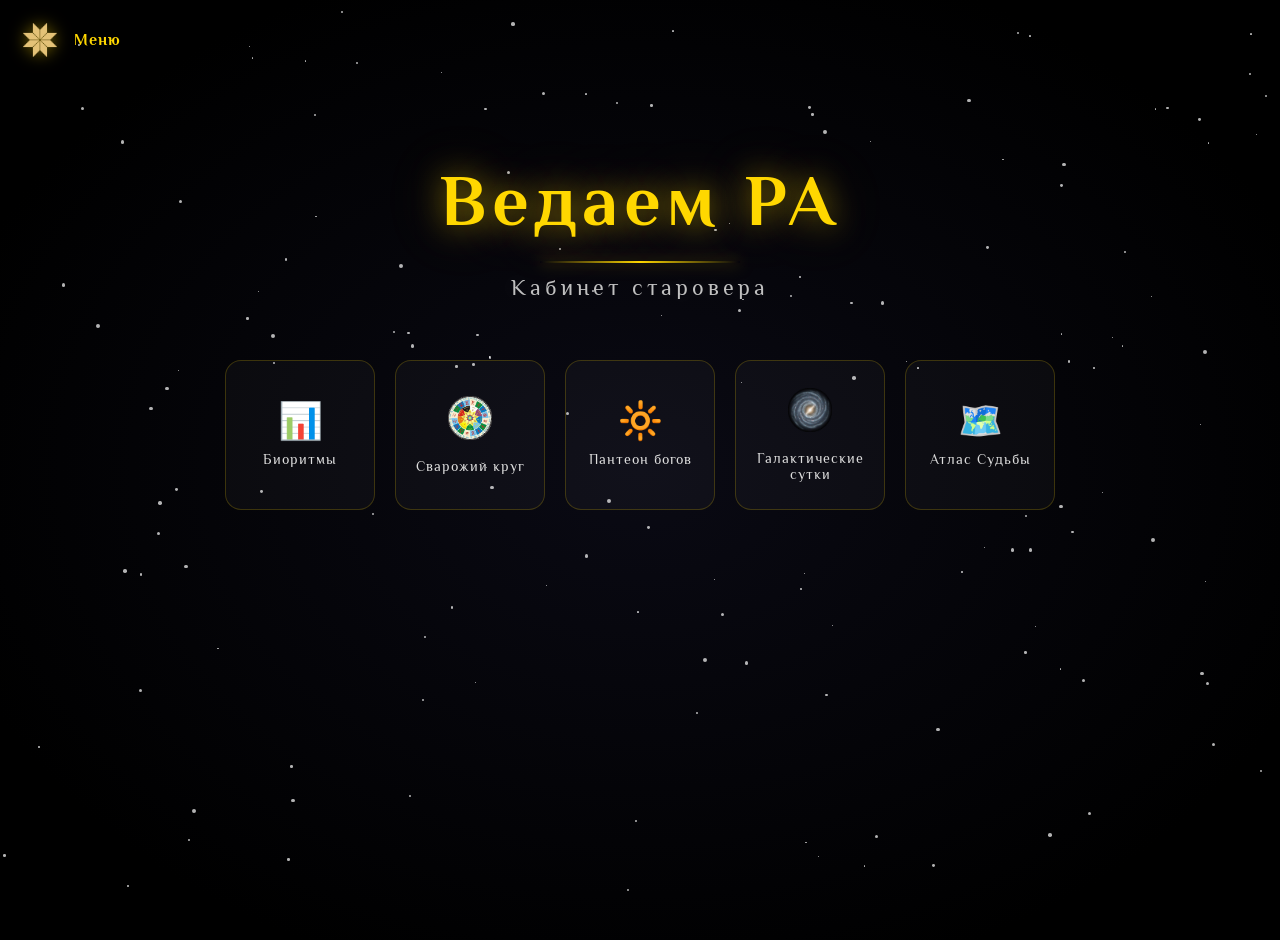
==== commit a0f10785: "сделал меню кликабельным" ====
--- a/index.html
+++ b/index.html
@@ -38,7 +38,7 @@
             </a>
             <a href="pantheon.html" class="top-nav-link">
                 <span class="sidebar-icon">🔆</span>
-                <span class="sidebar-text">Пантеон богов</span>
+                <span class="sidebar-text">Пантеон славянских богов</span>
             </a>
             <a href="galactic-day.html" class="top-nav-link">
                 <img src="images/galactic-day/icon.png" alt="Галактические сутки" class="sidebar-icon-img">
@@ -104,7 +104,6 @@
     <!-- ===== МОДАЛЬНОЕ ОКНО: БИОРИТМЫ ===== -->
     <div id="bioModal" class="bio-modal">
         <div class="ui-scroll">
-
             <div class="ui-scroll-roller ui-scroll-roller-top">
                 <span class="scroll-rune">ᚱ</span>
                 <span class="scroll-rune">ᚢ</span>
@@ -124,7 +123,6 @@
 
                 <div class="ui-scroll-body">
                     <h2 class="ui-scroll-title">Жизненные циклы</h2>
-
                     <div class="ui-scroll-desc">
                         <p>С рождения и до самой смерти человек живёт в ритме. Пять независимых циклов — физический, эмоциональный, интеллектуальный, психокинетический и астро-ментальный — задают наши силы, настроение, ясность ума и даже сны. Каждый цикл начинается с рождения, идёт вверх к пику, спускается к спаду и пересекает нулевую линию. Дни пересечения — критические: в них особенно важно быть внимательным к себе.</p>
 
@@ -177,14 +175,12 @@
                 <span class="scroll-rune">ᚺ</span>
                 <span class="scroll-rune">ᛏ</span>
             </div>
-
         </div>
     </div>
 
     <!-- ===== МОДАЛЬНОЕ ОКНО: СВАРОЖИЙ КРУГ ===== -->
     <div id="svarogModal" class="bio-modal">
         <div class="ui-scroll">
-
             <div class="ui-scroll-roller ui-scroll-roller-top">
                 <span class="scroll-rune">ᚱ</span>
                 <span class="scroll-rune">ᚢ</span>
@@ -204,7 +200,6 @@
 
                 <div class="ui-scroll-body">
                     <h2 class="ui-scroll-title">Сварожий круг</h2>
-
                     <div class="ui-scroll-desc">
                         <p>Сварожий круг — древняя система чертогов, по которой наши Предки определяли судьбу человека по дню его рождения. Шестнадцать чертогов, шестнадцать богов-покровителей, шестнадцать священных деревьев — и всё это связано с движением Ярилы-Солнца по небесному своду.</p>
 
@@ -239,14 +234,12 @@
                 <span class="scroll-rune">ᚺ</span>
                 <span class="scroll-rune">ᛏ</span>
             </div>
-
         </div>
     </div>
 
     <!-- ===== МОДАЛЬНОЕ ОКНО: ПАНТЕОН ===== -->
     <div id="pantheonModal" class="bio-modal">
         <div class="ui-scroll">
-
             <div class="ui-scroll-roller ui-scroll-roller-top">
                 <span class="scroll-rune">ᚱ</span>
                 <span class="scroll-rune">ᚢ</span>
@@ -265,8 +258,7 @@
                 <button id="closePantheonModal" class="ui-scroll-close">✕</button>
 
                 <div class="ui-scroll-body">
-                    <h2 class="ui-scroll-title">Пантеон богов</h2>
-
+                    <h2 class="ui-scroll-title">Пантеон славянских богов</h2>
                     <div class="ui-scroll-desc">
                         <p>Пантеон богов — это собрание Светлых Богов славян и ариев: Вышних, Покровителей, Управителей и Охранителей. Каждый из них выполняет своё Небесное деяние и помогает людям, идущим по Путям Духовного Развития, Творческого Созидания и Искренней Любви — по Праведным Путям, в которых Чистая Совесть является мерилом всего.</p>
 
@@ -300,7 +292,6 @@
                 <span class="scroll-rune">ᚺ</span>
                 <span class="scroll-rune">ᛏ</span>
             </div>
-
         </div>
     </div>
 
@@ -325,7 +316,7 @@
             }
         })();
 
-        // ===== УНИВЕРСАЛЬНАЯ ИНИЦИАЛИЗАЦИЯ МОДАЛОК =====
+        // ===== ИНИЦИАЛИЗАЦИЯ МОДАЛОК =====
         function initModal(modalId, closeId, triggerSelector) {
             const modal = document.getElementById(modalId);
             const closeBtn = document.getElementById(closeId);
@@ -363,7 +354,7 @@
             });
         }
 
-        // ===== ИНИЦИАЛИЗАЦИЯ ВСЕХ ТРЁХ МОДАЛОК =====
+        // ===== ЗАПУСК =====
         initModal('bioModal', 'closeBioModal', '[data-modal="bio"]');
         initModal('svarogModal', 'closeSvarogModal', '[data-modal="svarog"]');
         initModal('pantheonModal', 'closePantheonModal', '[data-modal="pantheon"]');
--- a/css/style.css
+++ b/css/style.css
@@ -26,7 +26,7 @@
     width: 100%;
     height: 100%;
     pointer-events: none;
-    z-index: 1;
+    z-index: 0;
     overflow: hidden;
 }
 
@@ -41,7 +41,7 @@
 h1 {
     text-align: center;
     color: #ffd700;
-    font-size: 38px;
+    font-size: 28px;
     margin-bottom: 10px;
     text-shadow: 0 0 30px rgba(255, 215, 0, 0.2), 0 0 60px rgba(255, 215, 0, 0.05);
     letter-spacing: 2px;
@@ -78,14 +78,14 @@
     justify-content: center;
     align-items: center;
     gap: 15px;
-    background: rgba(255, 255, 255, 0.001);
-    backdrop-filter: blur(7px);
-    -webkit-backdrop-filter: blur(7px);
+    background: rgba(255, 255, 255, 0.04);
+    backdrop-filter: blur(10px);
+    -webkit-backdrop-filter: blur(10px);
     padding: 15px 20px;
     border-radius: 16px;
     margin-bottom: 25px;
-    border: 1px solid rgba(255, 215, 0, 0.07);
-    box-shadow: 0 8px 32px rgba(0, 0, 0, 0.11);
+    border: 1px solid rgba(255, 215, 0, 0.1);
+    box-shadow: 0 8px 32px rgba(0, 0, 0, 0.4);
     position: relative;
     z-index: 1;
 }
@@ -176,7 +176,6 @@
 
 .legend-item:hover {
     background: rgba(255, 255, 255, 0.05);
-    transform: translateY(-1px);
 }
 
 .legend-color {
@@ -579,6 +578,7 @@
     z-index: 9999;
     font-family: 'Roboto', sans-serif;
     user-select: none;
+    pointer-events: none; /* Закрытое меню не мешает кликам */
 }
 
 .top-nav-header {
@@ -589,11 +589,12 @@
     background: transparent;
     border: none;
     box-shadow: none;
+    pointer-events: auto; /* Шапка кликабельна всегда */
 }
 
 .top-nav-trigger {
-    width: 40px;
-    height: 40px;
+    width: 48px;
+    height: 48px;
     border-radius: 50%;
     background: transparent;
     border: none;
@@ -604,6 +605,8 @@
     justify-content: center;
     flex-shrink: 0;
     transition: all 0.3s ease;
+    -webkit-tap-highlight-color: transparent;
+    touch-action: manipulation;
 }
 
 .top-nav-trigger img {
@@ -612,6 +615,7 @@
     object-fit: contain;
     filter: drop-shadow(0 0 8px rgba(255, 215, 0, 0.5));
     animation: alatyrSpin 20s linear infinite, alatyrPulse 2.5s ease-in-out infinite;
+    pointer-events: none;
 }
 
 .top-nav-trigger:hover img {
@@ -640,6 +644,7 @@
     font-family: 'Philosopher', serif;
     white-space: nowrap;
     padding-right: 4px;
+    pointer-events: none;
 }
 
 .top-nav-menu {
@@ -658,7 +663,7 @@
     grid-template-rows: 0fr;
     opacity: 0;
     transform: translateY(-6px);
-    pointer-events: none;
+    pointer-events: none; /* Закрытое меню не мешает кликам */
     transition: 
         grid-template-rows 0.5s cubic-bezier(0.4, 0, 0.2, 1),
         opacity 0.4s ease,
@@ -666,10 +671,8 @@
         padding 0.4s ease;
     padding: 0 8px;
     overflow: hidden;
-    position: relative;
-}
-
-/* Тёмный слой поверх картинки — чтобы текст читался */
+}
+
 .top-nav-menu::before {
     content: '';
     position: absolute;
@@ -677,20 +680,15 @@
     left: 0;
     right: 0;
     bottom: 0;
-    background: rgba(10, 14, 26, 0.2);
+    background: rgba(10, 14, 26, 0.75);
     border-radius: 14px;
     pointer-events: none;
     z-index: 0;
 }
 
-/* Ссылки и кнопки — над тёмным слоем */
 .top-nav-menu > * {
     position: relative;
     z-index: 1;
-    min-height: 0;
-}
-
-.top-nav-menu > * {
     min-height: 0;
 }
 
@@ -698,7 +696,7 @@
     grid-template-rows: 1fr;
     opacity: 1;
     transform: translateY(0);
-    pointer-events: auto;
+    pointer-events: auto; /* Открытое меню перехватывает клики */
     padding: 8px;
 }
 
@@ -743,6 +741,9 @@
 
 .top-nav-link .sidebar-text {
     font-size: 14px;
+    color: #ffffff;
+    font-weight: 500;
+    text-shadow: 0 1px 3px rgba(0, 0, 0, 0.8);
 }
 
 .top-nav-logout {
@@ -812,18 +813,18 @@
     }
 
     .top-nav-header {
-        padding: 4px 10px 4px 4px;
+        padding: 0;
         gap: 8px;
     }
 
     .top-nav-trigger {
-        width: 34px;
-        height: 34px;
+        width: 44px;
+        height: 44px;
     }
 
     .top-nav-trigger img {
-        width: 28px;
-        height: 28px;
+        width: 30px;
+        height: 30px;
     }
 
     .top-nav-title {
@@ -835,7 +836,7 @@
     }
 
     h1 {
-        font-size: 26px;
+        font-size: 22px;
     }
 
     .controls {
@@ -925,13 +926,13 @@
     }
 
     .top-nav-trigger {
-        width: 30px;
-        height: 30px;
+        width: 44px;
+        height: 44px;
     }
 
     .top-nav-trigger img {
-        width: 24px;
-        height: 24px;
+        width: 28px;
+        height: 28px;
     }
 
     .top-nav-title {
@@ -943,7 +944,7 @@
     }
 
     h1 {
-        font-size: 22px;
+        font-size: 18px;
     }
 
     #chart-container {
--- a/css/home.css
+++ b/css/home.css
@@ -62,88 +62,60 @@
     to { opacity: 1; transform: translateY(0); }
 }
 
-/* ===== КАРТОЧКИ-РАЗДЕЛЫ ===== */
+/* ===== СЕТКА КАРТОЧЕК ===== */
 .home-sections {
     display: flex;
     flex-wrap: wrap;
     justify-content: center;
     gap: 20px;
-    max-width: 1100px;
+    max-width: 900px;
     padding: 0 20px;
+    margin: 0 auto;
     animation: homeFadeIn 1.2s ease 0.2s backwards;
+    position: relative;
+    z-index: 10; /* Карточки ВСЕГДА поверх */
 }
 
 .home-card {
-    width: 140px;
-    height: 140px;
-    background: rgba(255, 255, 255, 0.02);
-    border: 1px solid rgba(255, 215, 0, 0.15);
+    width: 150px;
+    height: 150px;
+    background: rgba(255, 255, 255, 0.03);
+    border: 1px solid rgba(255, 215, 0, 0.2);
     border-radius: 16px;
     display: flex;
     flex-direction: column;
     align-items: center;
     justify-content: center;
     text-decoration: none;
-    transition: all 0.4s cubic-bezier(0.22, 1, 0.36, 1);
+    transition: all 0.3s ease;
     position: relative;
-    overflow: hidden;
+    z-index: 11; /* Карточка кликабельна */
     cursor: pointer;
-}
-
-.home-card::before {
-    content: '';
-    position: absolute;
-    top: 0;
-    left: 0;
-    right: 0;
-    bottom: 0;
-    background: radial-gradient(circle at 50% 0%, rgba(255, 215, 0, 0.08), transparent 70%);
-    opacity: 0;
-    transition: opacity 0.4s ease;
-    pointer-events: none;
-}
-
-.home-card:hover {
-    border-color: rgba(255, 215, 0, 0.5);
-    transform: translateY(-6px);
-    box-shadow:
-        0 12px 40px rgba(255, 215, 0, 0.15),
-        0 0 0 1px rgba(255, 215, 0, 0.2) inset;
-    background: rgba(255, 215, 0, 0.03);
-}
-
-.home-card:hover::before {
-    opacity: 1;
+    -webkit-tap-highlight-color: transparent;
+    touch-action: manipulation;
+    user-select: none;
+}
+
+.home-card:hover,
+.home-card:active {
+    background: rgba(255, 215, 0, 0.12);
+    border-color: rgba(255, 215, 0, 0.6);
+    transform: translateY(-4px);
+    box-shadow: 0 8px 30px rgba(255, 215, 0, 0.2);
 }
 
 .home-card-icon {
-    font-size: 32px;
+    font-size: 36px;
     line-height: 1;
     margin-bottom: 12px;
-    filter: drop-shadow(0 0 15px rgba(255, 215, 0, 0.4));
-    transition: all 0.4s ease;
-    display: flex;
-    align-items: center;
-    justify-content: center;
-    width: 40px;
-    height: 40px;
+    pointer-events: none; /* Иконка НЕ перехватывает клик */
 }
 
 .home-card-icon img {
-    width: 40px;
-    height: 40px;
+    width: 44px;
+    height: 44px;
     object-fit: contain;
-    filter: drop-shadow(0 0 15px rgba(255, 215, 0, 0.4));
-    transition: all 0.4s ease;
-}
-
-.home-card:hover .home-card-icon {
-    filter: drop-shadow(0 0 25px rgba(255, 215, 0, 0.85));
-    transform: scale(1.1);
-}
-
-.home-card:hover .home-card-icon img {
-    filter: drop-shadow(0 0 25px rgba(255, 215, 0, 0.85));
+    pointer-events: none; /* Картинка НЕ перехватывает клик */
 }
 
 .home-card-name {
@@ -154,7 +126,8 @@
     letter-spacing: 1px;
     text-align: center;
     transition: color 0.3s ease;
-    padding: 0 6px;
+    padding: 0 8px;
+    pointer-events: none; /* Текст НЕ перехватывает клик */
 }
 
 .home-card:hover .home-card-name {
@@ -162,7 +135,7 @@
 }
 
 /* ============================================
-   ФОН МОДАЛОК (общий для всех)
+   МОДАЛЬНЫЕ ОКНА (ФОН)
    ============================================ */
 
 .bio-modal {
@@ -179,10 +152,12 @@
     align-items: center;
     justify-content: center;
     padding: 20px;
+    pointer-events: none; /* Закрытая модалка НЕ мешает кликам */
 }
 
 .bio-modal.active {
     display: flex;
+    pointer-events: auto; /* Открытая модалка перехватывает клики */
 }
 
 /* ============================================
@@ -214,19 +189,62 @@
 
     .home-sections {
         gap: 14px;
+        padding: 0 12px;
     }
 
     .home-card {
-        width: 120px;
-        height: 120px;
-        border-radius: 14px;
+        width: calc(50% - 7px);
+        height: 140px;
+    }
+
+    .home-card-icon {
+        font-size: 32px;
+    }
+
+    .home-card-icon img {
+        width: 38px;
+        height: 38px;
+    }
+
+    .home-card-name {
+        font-size: 13px;
+    }
+
+    .bio-modal {
+        padding: 10px;
+    }
+}
+
+@media (max-width: 480px) {
+    .home-content {
+        padding-top: 80px;
+    }
+
+    .home-title {
+        font-size: 34px;
+        letter-spacing: 3px;
+    }
+
+    .home-subtitle {
+        font-size: 14px;
+    }
+
+    .home-header {
+        margin-bottom: 30px;
+    }
+
+    .home-sections {
+        gap: 10px;
+        padding: 0 10px;
+    }
+
+    .home-card {
+        width: calc(50% - 5px);
+        height: 130px;
     }
 
     .home-card-icon {
         font-size: 28px;
-        width: 34px;
-        height: 34px;
-        margin-bottom: 10px;
     }
 
     .home-card-icon img {
@@ -235,56 +253,6 @@
     }
 
     .home-card-name {
-        font-size: 13px;
-    }
-
-    .bio-modal {
-        padding: 10px;
-    }
-}
-
-@media (max-width: 480px) {
-    .home-content {
-        padding-top: 80px;
-    }
-
-    .home-title {
-        font-size: 34px;
-        letter-spacing: 3px;
-    }
-
-    .home-subtitle {
-        font-size: 14px;
-    }
-
-    .home-header {
-        margin-bottom: 30px;
-    }
-
-    .home-sections {
-        gap: 10px;
-        padding: 0 10px;
-    }
-
-    .home-card {
-        width: 100px;
-        height: 100px;
-        border-radius: 12px;
-    }
-
-    .home-card-icon {
-        font-size: 24px;
-        width: 30px;
-        height: 30px;
-        margin-bottom: 8px;
-    }
-
-    .home-card-icon img {
-        width: 30px;
-        height: 30px;
-    }
-
-    .home-card-name {
         font-size: 12px;
         padding: 0 4px;
     }
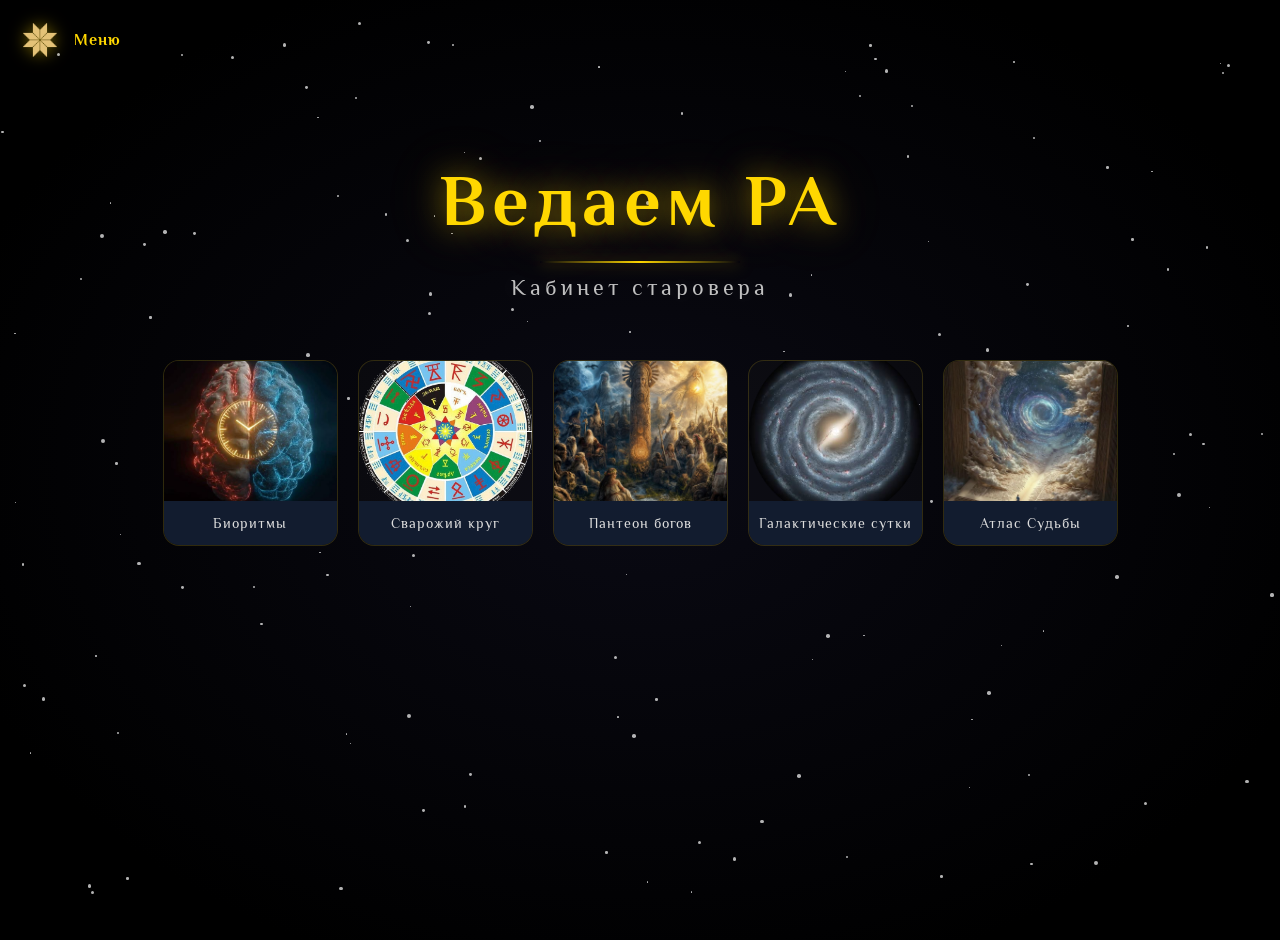
==== commit 42c7ce3f: "картинки" ====
--- a/index.html
+++ b/index.html
@@ -70,32 +70,58 @@
         <!-- ===== КАРТОЧКИ-РАЗДЕЛЫ ===== -->
         <section class="home-sections">
             <a href="biorhythms.html" class="home-card" data-modal="bio">
-                <div class="home-card-icon">📊</div>
-                <div class="home-card-name">Биоритмы</div>
+                <div class="home-card-top">
+                    <div class="home-card-icon">
+                        <img src="images/bioritm.png" alt="Биоритмы">
+                    </div>
+                </div>
+                <div class="home-card-bottom">
+                    <div class="home-card-name">Биоритмы</div>
+                </div>
             </a>
 
             <a href="svarog-circle.html" class="home-card" data-modal="svarog">
-                <div class="home-card-icon">
-                    <img src="images/svarog-circle/circle-icon.png" alt="Сварожий круг">
-                </div>
-                <div class="home-card-name">Сварожий круг</div>
+                <div class="home-card-top">
+                    <div class="home-card-icon">
+                        <img src="images/svarog-circle/circle-icon.png" alt="Сварожий круг">
+                    </div>
+                </div>
+                <div class="home-card-bottom">
+                    <div class="home-card-name">Сварожий круг</div>
+                </div>
             </a>
 
             <a href="pantheon.html" class="home-card" data-modal="pantheon">
-                <div class="home-card-icon">🔆</div>
-                <div class="home-card-name">Пантеон богов</div>
+                <div class="home-card-top">
+                    <div class="home-card-icon">
+                        <img src="images/panteon.png" alt="Пантеон богов">
+                    </div>
+                </div>
+                <div class="home-card-bottom">
+                    <div class="home-card-name">Пантеон богов</div>
+                </div>
             </a>
 
             <a href="galactic-day.html" class="home-card">
-                <div class="home-card-icon">
-                    <img src="images/galactic-day/icon.png" alt="Галактические сутки">
-                </div>
-                <div class="home-card-name">Галактические сутки</div>
+                <div class="home-card-top">
+                    <div class="home-card-icon">
+                        <img src="images/galactic-day/icon.png" alt="Галактические сутки">
+                    </div>
+                </div>
+                <div class="home-card-bottom">
+                    <div class="home-card-name">Галактические сутки</div>
+                </div>
             </a>
 
             <a href="atlas.html" class="home-card">
-                <div class="home-card-icon">🗺️</div>
-                <div class="home-card-name">Атлас Судьбы</div>
+                <div class="home-card-top">
+                    <div class="home-card-icon">
+                        <img src="images/atlas.png" alt="Атлас Судьбы">
+                    </div>
+                </div>
+                <div class="home-card-bottom">
+                    <div class="home-card-name">Атлас Судьбы</div>
+                </div>
             </a>
         </section>
 
--- a/css/home.css
+++ b/css/home.css
@@ -64,58 +64,91 @@
 
 /* ===== СЕТКА КАРТОЧЕК ===== */
 .home-sections {
-    display: flex;
-    flex-wrap: wrap;
-    justify-content: center;
+    display: grid;
+    grid-template-columns: repeat(5, 1fr);
     gap: 20px;
-    max-width: 900px;
+    max-width: 1100px;
     padding: 0 20px;
     margin: 0 auto;
     animation: homeFadeIn 1.2s ease 0.2s backwards;
     position: relative;
-    z-index: 10; /* Карточки ВСЕГДА поверх */
-}
-
+    z-index: 10;
+}
+
+/* ===== КАРТОЧКА ===== */
 .home-card {
-    width: 150px;
-    height: 150px;
     background: rgba(255, 255, 255, 0.03);
-    border: 1px solid rgba(255, 215, 0, 0.2);
+    border: 1px solid rgba(255, 215, 0, 0.15);
     border-radius: 16px;
     display: flex;
     flex-direction: column;
-    align-items: center;
-    justify-content: center;
     text-decoration: none;
-    transition: all 0.3s ease;
+    transition: all 0.4s cubic-bezier(0.22, 1, 0.36, 1);
     position: relative;
-    z-index: 11; /* Карточка кликабельна */
+    z-index: 11;
     cursor: pointer;
+    overflow: hidden;
     -webkit-tap-highlight-color: transparent;
     touch-action: manipulation;
-    user-select: none;
-}
-
-.home-card:hover,
-.home-card:active {
-    background: rgba(255, 215, 0, 0.12);
-    border-color: rgba(255, 215, 0, 0.6);
-    transform: translateY(-4px);
-    box-shadow: 0 8px 30px rgba(255, 215, 0, 0.2);
+}
+
+.home-card:hover {
+    background: rgba(255, 215, 0, 0.05);
+    border-color: rgba(255, 215, 0, 0.5);
+    transform: translateY(-6px);
+    box-shadow: 0 12px 40px rgba(255, 215, 0, 0.15);
+}
+
+/* Верхняя часть (картинка или эмодзи) */
+.home-card-top {
+    display: flex;
+    align-items: center;
+    justify-content: center;
+    width: 100%;
+    height: 140px;
+    overflow: hidden;
+    background: rgba(0, 0, 0, 0.2);
+    flex-shrink: 0;
 }
 
 .home-card-icon {
-    font-size: 36px;
+    font-size: 48px;
     line-height: 1;
-    margin-bottom: 12px;
-    pointer-events: none; /* Иконка НЕ перехватывает клик */
+    display: flex;
+    align-items: center;
+    justify-content: center;
+    width: 100%;
+    height: 100%;
+    transition: all 0.4s ease;
 }
 
 .home-card-icon img {
-    width: 44px;
-    height: 44px;
-    object-fit: contain;
-    pointer-events: none; /* Картинка НЕ перехватывает клик */
+    width: 100%;
+    height: 100%;
+    object-fit: cover;
+    object-position: center;
+    transition: transform 0.4s ease;
+}
+
+.home-card:hover .home-card-icon img {
+    transform: scale(1.08);
+}
+
+.home-card:hover .home-card-icon {
+    filter: drop-shadow(0 0 20px rgba(255, 215, 0, 0.8));
+    transform: scale(1.1);
+}
+
+/* Нижняя часть (плашка с названием) */
+.home-card-bottom {
+    background: rgba(20, 30, 50, 0.95);
+    width: 100%;
+    padding: 14px 10px;
+    display: flex;
+    align-items: center;
+    justify-content: center;
+    flex-grow: 1;
+    z-index: 2;
 }
 
 .home-card-name {
@@ -126,8 +159,6 @@
     letter-spacing: 1px;
     text-align: center;
     transition: color 0.3s ease;
-    padding: 0 8px;
-    pointer-events: none; /* Текст НЕ перехватывает клик */
 }
 
 .home-card:hover .home-card-name {
@@ -152,12 +183,12 @@
     align-items: center;
     justify-content: center;
     padding: 20px;
-    pointer-events: none; /* Закрытая модалка НЕ мешает кликам */
+    pointer-events: none;
 }
 
 .bio-modal.active {
     display: flex;
-    pointer-events: auto; /* Открытая модалка перехватывает клики */
+    pointer-events: auto;
 }
 
 /* ============================================
@@ -188,22 +219,21 @@
     }
 
     .home-sections {
+        grid-template-columns: repeat(2, 1fr);
         gap: 14px;
         padding: 0 12px;
     }
 
-    .home-card {
-        width: calc(50% - 7px);
-        height: 140px;
+    .home-card-top {
+        height: 110px;
     }
 
     .home-card-icon {
-        font-size: 32px;
-    }
-
-    .home-card-icon img {
-        width: 38px;
-        height: 38px;
+        font-size: 36px;
+    }
+
+    .home-card-bottom {
+        padding: 10px 8px;
     }
 
     .home-card-name {
@@ -234,26 +264,24 @@
     }
 
     .home-sections {
+        grid-template-columns: repeat(2, 1fr);
         gap: 10px;
         padding: 0 10px;
     }
 
-    .home-card {
-        width: calc(50% - 5px);
-        height: 130px;
+    .home-card-top {
+        height: 100px;
     }
 
     .home-card-icon {
-        font-size: 28px;
-    }
-
-    .home-card-icon img {
-        width: 34px;
-        height: 34px;
+        font-size: 32px;
+    }
+
+    .home-card-bottom {
+        padding: 8px 6px;
     }
 
     .home-card-name {
         font-size: 12px;
-        padding: 0 4px;
     }
 }
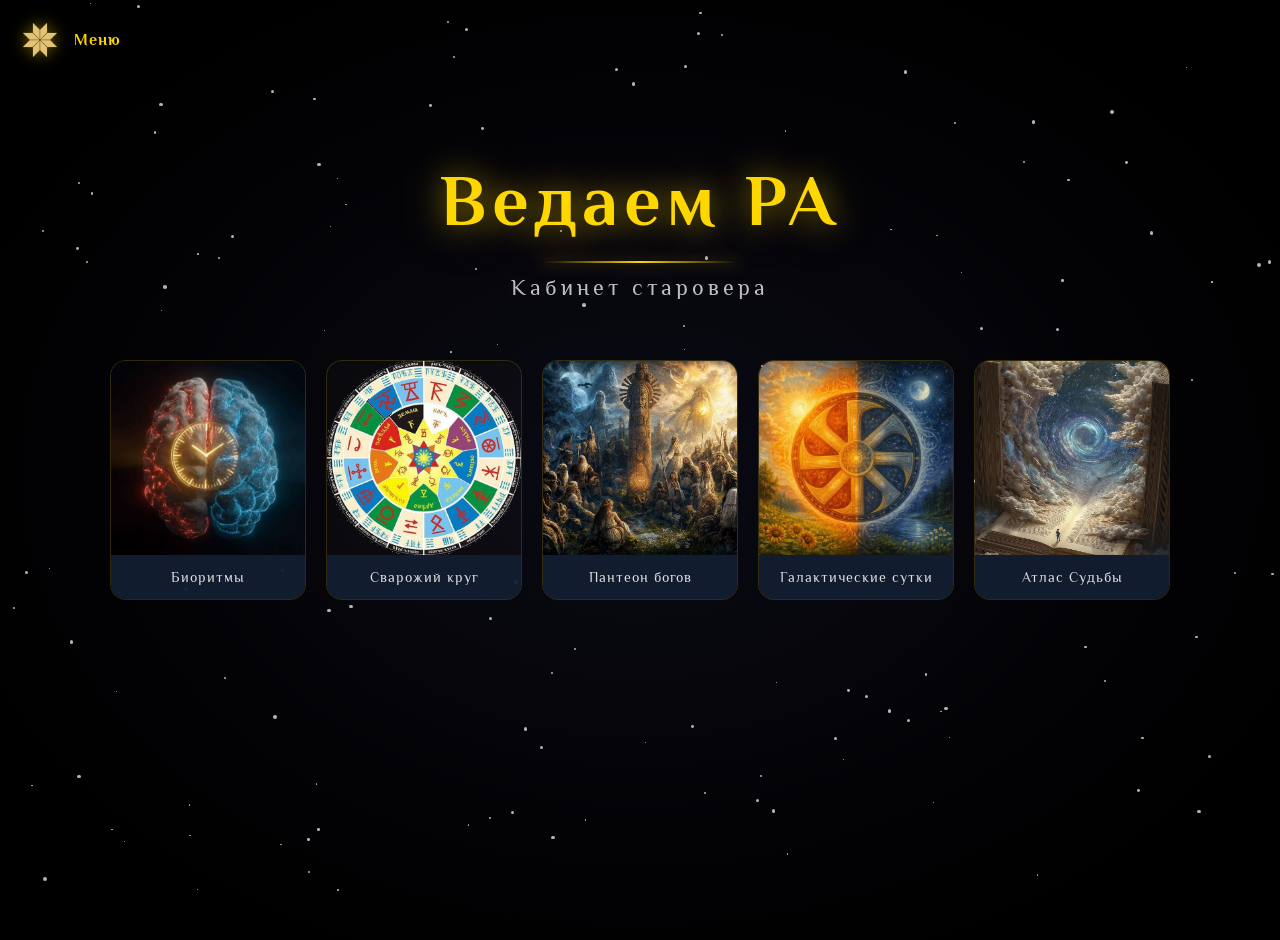
==== commit 7ed05f85: "картнки" ====
--- a/index.html
+++ b/index.html
@@ -24,12 +24,12 @@
         </div>
 
         <div class="top-nav-menu">
-            <a href="index.html" class="top-nav-link active">
-                <span class="sidebar-icon">🏠</span>
+            <a href="index.html" class="top-nav-link">
+                <img src="images/home.png" alt="Главная" class="sidebar-icon-img">
                 <span class="sidebar-text">Главная</span>
             </a>
             <a href="biorhythms.html" class="top-nav-link">
-                <span class="sidebar-icon">📊</span>
+                <img src="images/bioritm.png" alt="Биоритмы" class="sidebar-icon-img">
                 <span class="sidebar-text">Биоритмы</span>
             </a>
             <a href="svarog-circle.html" class="top-nav-link">
@@ -37,7 +37,7 @@
                 <span class="sidebar-text">Сварожий круг</span>
             </a>
             <a href="pantheon.html" class="top-nav-link">
-                <span class="sidebar-icon">🔆</span>
+                <img src="images/panteon.png" alt="Пантеон" class="sidebar-icon-img">
                 <span class="sidebar-text">Пантеон славянских богов</span>
             </a>
             <a href="galactic-day.html" class="top-nav-link">
@@ -45,7 +45,7 @@
                 <span class="sidebar-text">Галактические сутки</span>
             </a>
             <a href="atlas.html" class="top-nav-link">
-                <span class="sidebar-icon">🗺️</span>
+                <img src="images/atlas.png" alt="Атлас Судьбы" class="sidebar-icon-img">
                 <span class="sidebar-text">Атлас Судьбы</span>
             </a>
 
--- a/css/style.css
+++ b/css/style.css
@@ -732,11 +732,13 @@
 }
 
 .top-nav-link .sidebar-icon-img {
-    width: 24px;
-    height: 24px;
-    object-fit: contain;
+    width: 35px;
+    height: 35px;
+    object-fit: cover;
+    object-position: center;
     flex-shrink: 0;
-    filter: drop-shadow(0 0 6px rgba(255, 215, 0, 0.25));
+    border-radius: 6px;
+    filter: drop-shadow(0 0 8px rgba(255, 215, 0, 0.3));
 }
 
 .top-nav-link .sidebar-text {
--- a/css/home.css
+++ b/css/home.css
@@ -105,7 +105,7 @@
     align-items: center;
     justify-content: center;
     width: 100%;
-    height: 140px;
+    aspect-ratio: 1 / 1; /* Квадратный контейнер */
     overflow: hidden;
     background: rgba(0, 0, 0, 0.2);
     flex-shrink: 0;
